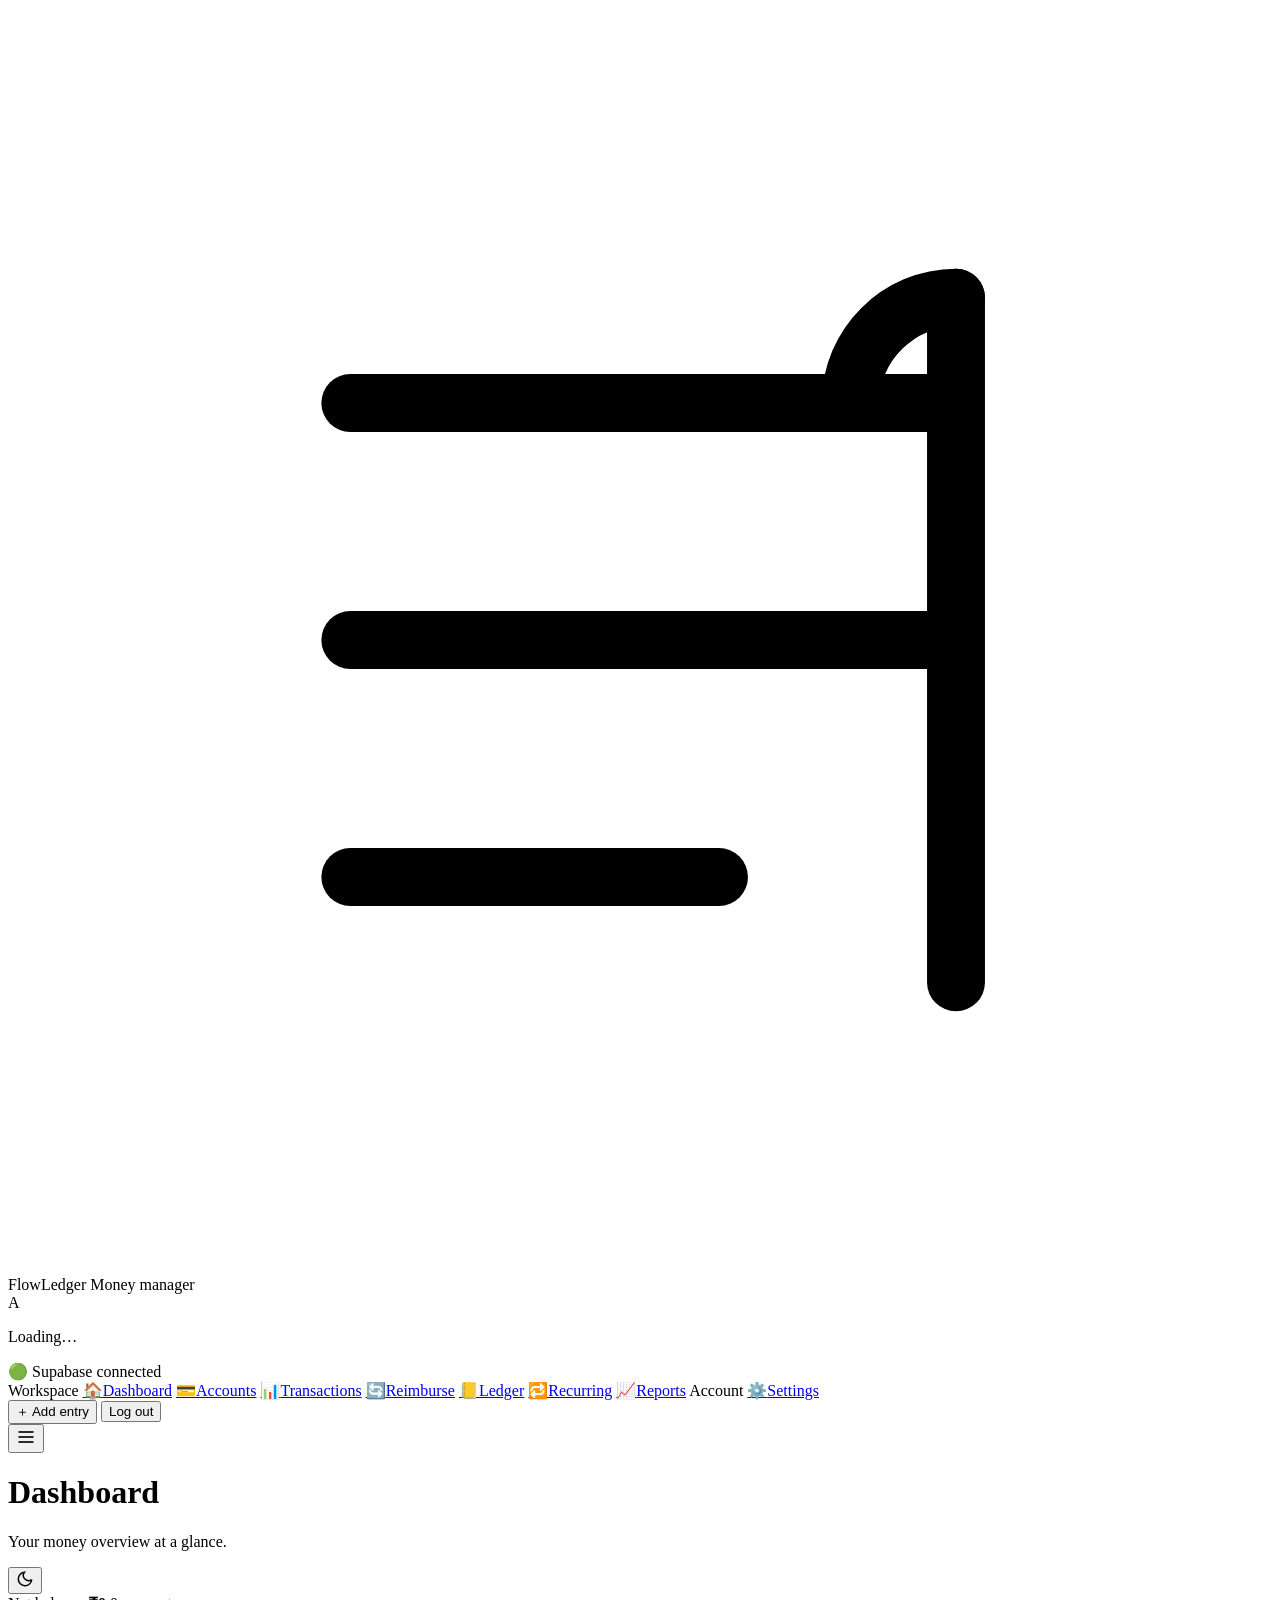
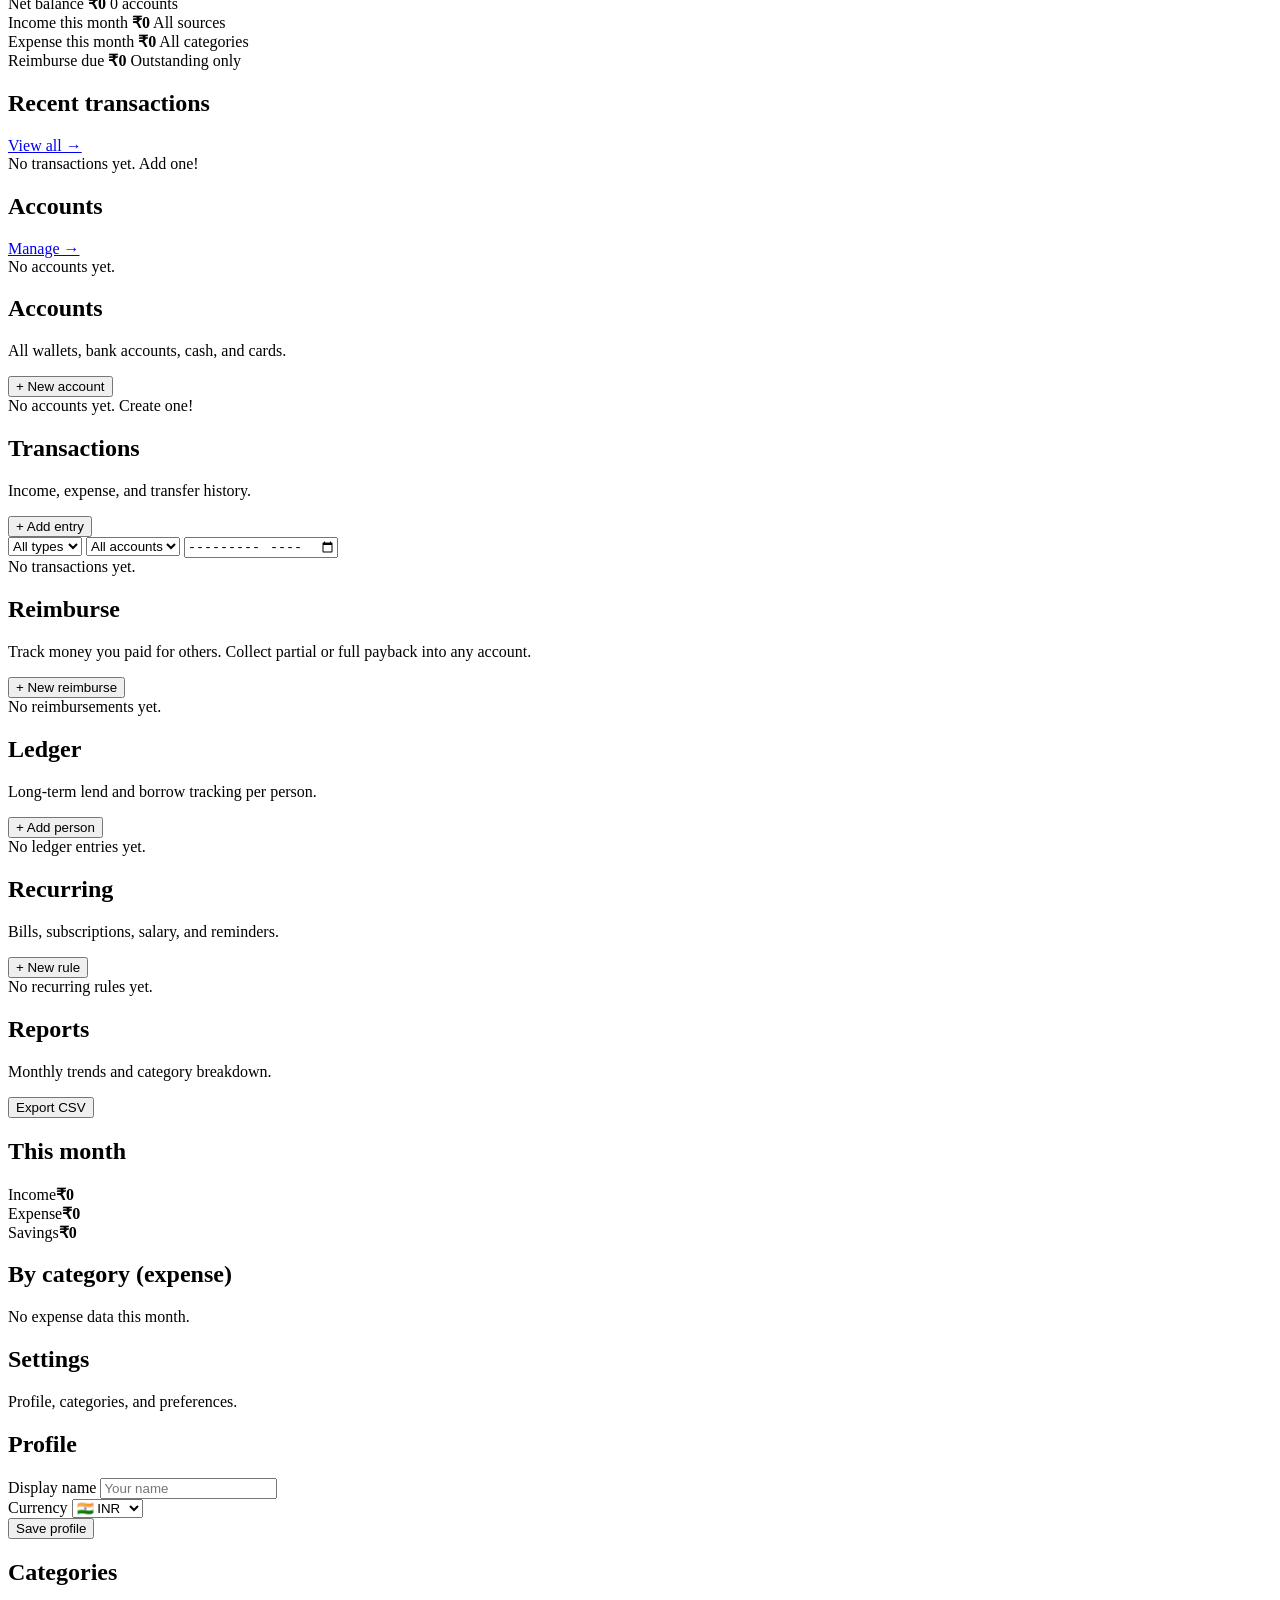
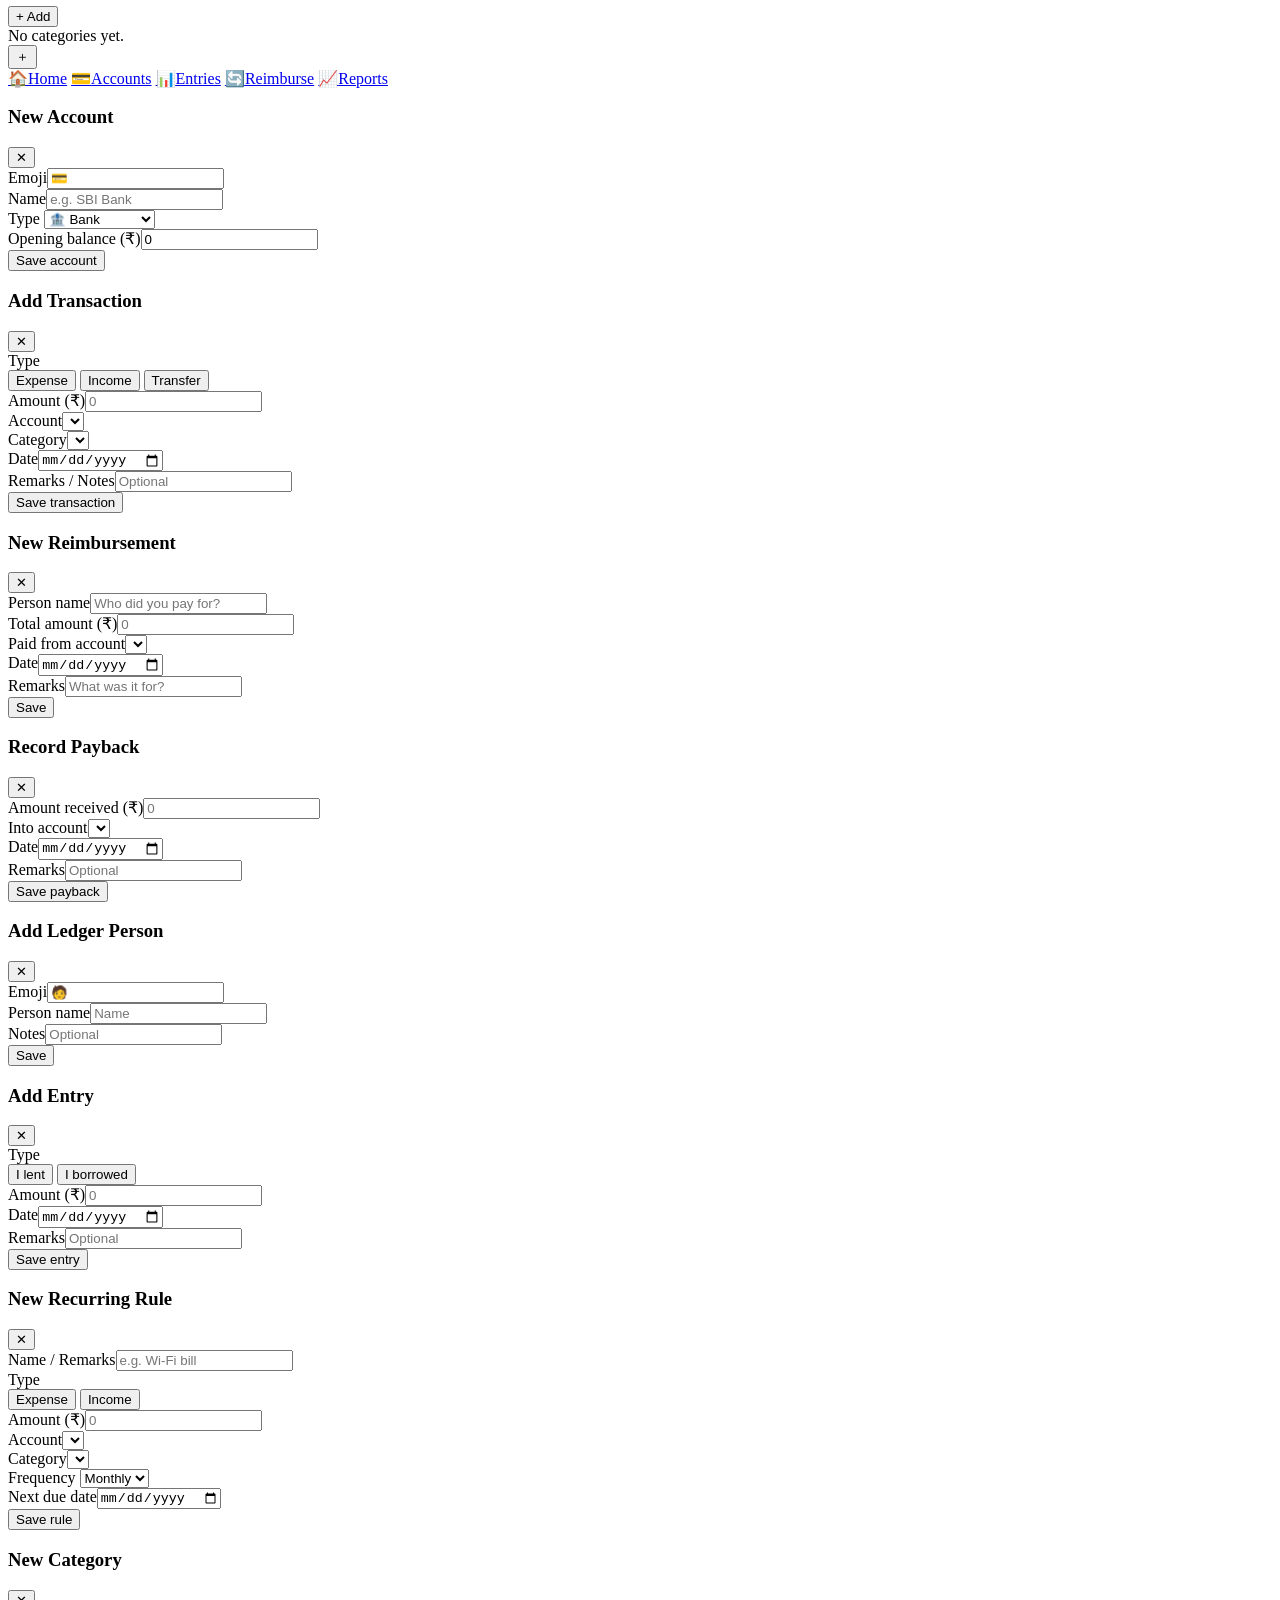
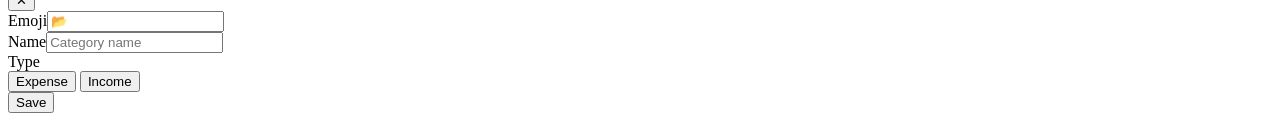
==== app.html @ f40181bf "Update app.html" ====
<!DOCTYPE html>
<html lang="en" data-theme="light">
<head>
  <meta charset="UTF-8" />
  <meta name="viewport" content="width=device-width, initial-scale=1.0, viewport-fit=cover" />
  <title>FlowLedger</title>
  <meta name="theme-color" content="#01696f" />
  <link rel="preconnect" href="https://api.fontshare.com" />
  <link href="https://api.fontshare.com/v2/css?f[]=satoshi@300,400,500,700&display=swap" rel="stylesheet" />
  <link rel="icon" href="./assets/logo.svg" type="image/svg+xml" />
  <link rel="stylesheet" href="./css/app.css" />
</head>
<body>

<!-- ── Sidebar overlay (mobile) ── -->
<div class="sidebar-overlay" id="sidebarOverlay"></div>

<div class="app-shell">

  <!-- ════════════════ SIDEBAR ════════════════ -->
  <aside class="sidebar" id="sidebar" aria-label="Primary navigation">

    <div class="brand">
      <div class="brand-mark" aria-hidden="true">
        <svg viewBox="0 0 48 48" fill="none" stroke="currentColor" stroke-width="2.2"
             stroke-linecap="round" stroke-linejoin="round">
          <path d="M13 15h22"/><path d="M13 24h22"/>
          <path d="M13 33h14"/><path d="M36 11v26"/>
          <path d="M32 15c0-2.2 1.8-4 4-4"/>
        </svg>
      </div>
      <div class="brand-copy">
        <span class="brand-title">FlowLedger</span>
        <span class="brand-sub">Money manager</span>
      </div>
    </div>

    <div class="profile-card">
      <div class="profile-row">
        <div class="avatar" id="userAvatar">A</div>
        <div class="profile-meta">
          <p class="profile-name" id="userName">Loading…</p>
          <p class="profile-email" id="userEmail"></p>
        </div>
      </div>
      <span class="status-badge">🟢 Supabase connected</span>
    </div>

    <nav class="nav" aria-label="App sections">
      <span class="nav-group-label">Workspace</span>
      <a class="nav-link" href="#dashboard"    data-route="dashboard">    <span class="nav-icon">🏠</span>Dashboard</a>
      <a class="nav-link" href="#accounts"     data-route="accounts">     <span class="nav-icon">💳</span>Accounts</a>
      <a class="nav-link" href="#transactions" data-route="transactions"> <span class="nav-icon">📊</span>Transactions</a>
      <a class="nav-link" href="#reimburse"    data-route="reimburse">    <span class="nav-icon">🔄</span>Reimburse</a>
      <a class="nav-link" href="#ledger"       data-route="ledger">       <span class="nav-icon">📒</span>Ledger</a>
      <a class="nav-link" href="#recurring"    data-route="recurring">    <span class="nav-icon">🔁</span>Recurring</a>
      <a class="nav-link" href="#reports"      data-route="reports">      <span class="nav-icon">📈</span>Reports</a>
      <span class="nav-group-label" style="margin-top:.5rem">Account</span>
      <a class="nav-link" href="#settings"     data-route="settings">     <span class="nav-icon">⚙️</span>Settings</a>
    </nav>

    <div class="sidebar-footer">
      <button class="btn-primary" type="button" id="quickAddBtn">＋ Add entry</button>
      <button class="btn-ghost"   type="button" id="logoutBtn">Log out</button>
    </div>

  </aside>

  <!-- ════════════════ MAIN ════════════════ -->
  <main class="main-shell">

    <!-- Topbar -->
    <header class="topbar">
      <div class="topbar-left">
        <button class="icon-btn menu-btn" type="button" id="menuBtn" aria-label="Open menu">
          <svg viewBox="0 0 24 24" fill="none" stroke="currentColor" stroke-width="2" width="20" height="20">
            <line x1="3" y1="6"  x2="21" y2="6"/>
            <line x1="3" y1="12" x2="21" y2="12"/>
            <line x1="3" y1="18" x2="21" y2="18"/>
          </svg>
        </button>
        <div>
          <h1 class="page-title" id="pageTitle">Dashboard</h1>
          <p class="page-sub" id="pageSub">Your money overview at a glance.</p>
        </div>
      </div>
      <div class="topbar-right">
        <button class="icon-btn" type="button" id="themeBtn" aria-label="Toggle theme">
          <svg id="themeIcon" viewBox="0 0 24 24" fill="none" stroke="currentColor"
               stroke-width="2" width="18" height="18" aria-hidden="true">
            <path d="M21 12.79A9 9 0 1 1 11.21 3 7 7 0 0 0 21 12.79"/>
          </svg>
        </button>
      </div>
    </header>

    <!-- ── VIEWS ── -->
    <div class="content">

      <!-- DASHBOARD -->
      <section class="view" id="view-dashboard" data-view="dashboard">
        <div class="kpi-grid">
          <article class="kpi-card">
            <span class="kpi-label">Net balance</span>
            <strong class="kpi-value" id="kpiBalance">₹0</strong>
            <span class="kpi-note" id="kpiAccounts">0 accounts</span>
          </article>
          <article class="kpi-card">
            <span class="kpi-label">Income this month</span>
            <strong class="kpi-value green" id="kpiIncome">₹0</strong>
            <span class="kpi-note">All sources</span>
          </article>
          <article class="kpi-card">
            <span class="kpi-label">Expense this month</span>
            <strong class="kpi-value red" id="kpiExpense">₹0</strong>
            <span class="kpi-note">All categories</span>
          </article>
          <article class="kpi-card">
            <span class="kpi-label">Reimburse due</span>
            <strong class="kpi-value orange" id="kpiReimburse">₹0</strong>
            <span class="kpi-note">Outstanding only</span>
          </article>
        </div>

        <div class="two-col">
          <article class="panel-card">
            <div class="card-head">
              <h2 class="card-title">Recent transactions</h2>
              <a href="#transactions" class="link-sm">View all →</a>
            </div>
            <div class="list" id="dashRecentList">
              <div class="empty-state">No transactions yet. Add one!</div>
            </div>
          </article>

          <article class="panel-card">
            <div class="card-head">
              <h2 class="card-title">Accounts</h2>
              <a href="#accounts" class="link-sm">Manage →</a>
            </div>
            <div class="list" id="dashAccountsList">
              <div class="empty-state">No accounts yet.</div>
            </div>
          </article>
        </div>
      </section>

      <!-- ACCOUNTS -->
      <section class="view" id="view-accounts" data-view="accounts">
        <div class="view-head">
          <div>
            <h2 class="view-title">Accounts</h2>
            <p class="view-sub">All wallets, bank accounts, cash, and cards.</p>
          </div>
          <button class="btn-primary" type="button" id="addAccountBtn">+ New account</button>
        </div>
        <div class="card-grid" id="accountsList">
          <div class="empty-state">No accounts yet. Create one!</div>
        </div>
      </section>

      <!-- TRANSACTIONS -->
      <section class="view" id="view-transactions" data-view="transactions">
        <div class="view-head">
          <div>
            <h2 class="view-title">Transactions</h2>
            <p class="view-sub">Income, expense, and transfer history.</p>
          </div>
          <button class="btn-primary" type="button" id="addTxnBtn">+ Add entry</button>
        </div>
        <div class="filter-row">
          <select class="filter-select" id="txnFilterType">
            <option value="">All types</option>
            <option value="income">Income</option>
            <option value="expense">Expense</option>
            <option value="transfer">Transfer</option>
          </select>
          <select class="filter-select" id="txnFilterAccount">
            <option value="">All accounts</option>
          </select>
          <input class="filter-input" type="month" id="txnFilterMonth" />
        </div>
        <article class="panel-card">
          <div class="list" id="txnList">
            <div class="empty-state">No transactions yet.</div>
          </div>
        </article>
      </section>

      <!-- REIMBURSE -->
      <section class="view" id="view-reimburse" data-view="reimburse">
        <div class="view-head">
          <div>
            <h2 class="view-title">Reimburse</h2>
            <p class="view-sub">Track money you paid for others. Collect partial or full payback into any account.</p>
          </div>
          <button class="btn-primary" type="button" id="addReimburseBtn">+ New reimburse</button>
        </div>
        <div class="list" id="reimburseList">
          <div class="empty-state">No reimbursements yet.</div>
        </div>
      </section>

      <!-- LEDGER -->
      <section class="view" id="view-ledger" data-view="ledger">
        <div class="view-head">
          <div>
            <h2 class="view-title">Ledger</h2>
            <p class="view-sub">Long-term lend and borrow tracking per person.</p>
          </div>
          <button class="btn-primary" type="button" id="addLedgerPersonBtn">+ Add person</button>
        </div>
        <div class="list" id="ledgerList">
          <div class="empty-state">No ledger entries yet.</div>
        </div>
      </section>

      <!-- RECURRING -->
      <section class="view" id="view-recurring" data-view="recurring">
        <div class="view-head">
          <div>
            <h2 class="view-title">Recurring</h2>
            <p class="view-sub">Bills, subscriptions, salary, and reminders.</p>
          </div>
          <button class="btn-primary" type="button" id="addRecurringBtn">+ New rule</button>
        </div>
        <div class="card-grid" id="recurringList">
          <div class="empty-state">No recurring rules yet.</div>
        </div>
      </section>

      <!-- REPORTS -->
      <section class="view" id="view-reports" data-view="reports">
        <div class="view-head">
          <div>
            <h2 class="view-title">Reports</h2>
            <p class="view-sub">Monthly trends and category breakdown.</p>
          </div>
          <button class="btn-ghost" type="button" id="exportCsvBtn">Export CSV</button>
        </div>
        <div class="two-col">
          <article class="panel-card">
            <h2 class="card-title">This month</h2>
            <div class="report-summary" id="reportSummary">
              <div class="report-row"><span>Income</span><strong class="green" id="repIncome">₹0</strong></div>
              <div class="report-row"><span>Expense</span><strong class="red" id="repExpense">₹0</strong></div>
              <div class="report-row"><span>Savings</span><strong id="repSavings">₹0</strong></div>
            </div>
          </article>
          <article class="panel-card">
            <h2 class="card-title">By category (expense)</h2>
            <div class="list" id="reportCatList">
              <div class="empty-state">No expense data this month.</div>
            </div>
          </article>
        </div>
      </section>

      <!-- SETTINGS -->
      <section class="view" id="view-settings" data-view="settings">
        <div class="view-head">
          <div>
            <h2 class="view-title">Settings</h2>
            <p class="view-sub">Profile, categories, and preferences.</p>
          </div>
        </div>
        <div class="two-col">
          <article class="panel-card">
            <h2 class="card-title">Profile</h2>
            <div class="fields">
              <div class="field">
                <label class="label" for="settingName">Display name</label>
                <input class="input" type="text" id="settingName" placeholder="Your name" />
              </div>
              <div class="field">
                <label class="label" for="settingCurrency">Currency</label>
                <select class="input" id="settingCurrency">
                  <option value="INR">🇮🇳 INR</option>
                  <option value="USD">🇺🇸 USD</option>
                  <option value="EUR">🇪🇺 EUR</option>
                  <option value="GBP">🇬🇧 GBP</option>
                </select>
              </div>
              <button class="btn-primary" type="button" id="saveProfileBtn">Save profile</button>
            </div>
          </article>

          <article class="panel-card">
            <div class="card-head">
              <h2 class="card-title">Categories</h2>
              <button class="btn-sm" type="button" id="addCategoryBtn">+ Add</button>
            </div>
            <div class="list" id="categoryList">
              <div class="empty-state">No categories yet.</div>
            </div>
          </article>
        </div>
      </section>

    </div><!-- /content -->
  </main>
</div>

<!-- ── FAB (mobile quick add) ── -->
<button class="fab" type="button" id="fabBtn" aria-label="Quick add">＋</button>

<!-- ── Mobile bottom nav ── -->
<nav class="mobile-nav" aria-label="Mobile navigation">
  <a class="mob-link" href="#dashboard"    data-route="dashboard">    <span>🏠</span><span>Home</span></a>
  <a class="mob-link" href="#accounts"     data-route="accounts">     <span>💳</span><span>Accounts</span></a>
  <a class="mob-link" href="#transactions" data-route="transactions"> <span>📊</span><span>Entries</span></a>
  <a class="mob-link" href="#reimburse"    data-route="reimburse">    <span>🔄</span><span>Reimburse</span></a>
  <a class="mob-link" href="#reports"      data-route="reports">      <span>📈</span><span>Reports</span></a>
</nav>

<!-- ════════════════ MODALS ════════════════ -->

<!-- Account modal -->
<div class="modal-backdrop hidden" id="accountModal">
  <div class="modal" role="dialog" aria-modal="true" aria-labelledby="accountModalTitle">
    <div class="modal-head">
      <h3 class="modal-title" id="accountModalTitle">New Account</h3>
      <button class="icon-btn" type="button" data-close="accountModal">✕</button>
    </div>
    <div class="fields">
      <input type="hidden" id="accountId" />
      <div class="field"><label class="label">Emoji</label><input class="input" type="text" id="accountEmoji" value="💳" maxlength="2" /></div>
      <div class="field"><label class="label">Name</label><input class="input" type="text" id="accountName" placeholder="e.g. SBI Bank" /></div>
      <div class="field">
        <label class="label">Type</label>
        <select class="input" id="accountType">
          <option value="bank">🏦 Bank</option><option value="cash">💵 Cash</option>
          <option value="upi">📱 UPI</option><option value="credit">💳 Credit Card</option>
          <option value="wallet">👜 Wallet</option><option value="savings">🏧 Savings</option>
        </select>
      </div>
      <div class="field"><label class="label">Opening balance (₹)</label><input class="input" type="number" id="accountBalance" value="0" min="0" /></div>
      <button class="btn-primary" type="button" id="saveAccountBtn">Save account</button>
    </div>
  </div>
</div>

<!-- Transaction modal -->
<div class="modal-backdrop hidden" id="txnModal">
  <div class="modal" role="dialog" aria-modal="true" aria-labelledby="txnModalTitle">
    <div class="modal-head">
      <h3 class="modal-title" id="txnModalTitle">Add Transaction</h3>
      <button class="icon-btn" type="button" data-close="txnModal">✕</button>
    </div>
    <div class="fields">
      <input type="hidden" id="txnId" />
      <div class="field">
        <label class="label">Type</label>
        <div class="type-tabs" id="txnTypeTabs">
          <button class="type-tab active" data-type="expense">Expense</button>
          <button class="type-tab" data-type="income">Income</button>
          <button class="type-tab" data-type="transfer">Transfer</button>
        </div>
      </div>
      <div class="field"><label class="label">Amount (₹)</label><input class="input" type="number" id="txnAmount" placeholder="0" min="0" /></div>
      <div class="field"><label class="label">Account</label><select class="input" id="txnAccount"></select></div>
      <div class="field" id="txnTransferToField" style="display:none"><label class="label">Transfer to account</label><select class="input" id="txnTransferTo"></select></div>
      <div class="field" id="txnCategoryField"><label class="label">Category</label><select class="input" id="txnCategory"></select></div>
      <div class="field"><label class="label">Date</label><input class="input" type="date" id="txnDate" /></div>
      <div class="field"><label class="label">Remarks / Notes</label><input class="input" type="text" id="txnRemarks" placeholder="Optional" /></div>
      <button class="btn-primary" type="button" id="saveTxnBtn">Save transaction</button>
    </div>
  </div>
</div>

<!-- Reimburse modal -->
<div class="modal-backdrop hidden" id="reimburseModal">
  <div class="modal" role="dialog" aria-modal="true" aria-labelledby="reimburseModalTitle">
    <div class="modal-head">
      <h3 class="modal-title" id="reimburseModalTitle">New Reimbursement</h3>
      <button class="icon-btn" type="button" data-close="reimburseModal">✕</button>
    </div>
    <div class="fields">
      <div class="field"><label class="label">Person name</label><input class="input" type="text" id="reimbPersonName" placeholder="Who did you pay for?" /></div>
      <div class="field"><label class="label">Total amount (₹)</label><input class="input" type="number" id="reimbAmount" placeholder="0" min="0" /></div>
      <div class="field"><label class="label">Paid from account</label><select class="input" id="reimbAccount"></select></div>
      <div class="field"><label class="label">Date</label><input class="input" type="date" id="reimbDate" /></div>
      <div class="field"><label class="label">Remarks</label><input class="input" type="text" id="reimbRemarks" placeholder="What was it for?" /></div>
      <button class="btn-primary" type="button" id="saveReimburseBtn">Save</button>
    </div>
  </div>
</div>

<!-- Reimburse payback modal -->
<div class="modal-backdrop hidden" id="paybackModal">
  <div class="modal" role="dialog" aria-modal="true" aria-labelledby="paybackModalTitle">
    <div class="modal-head">
      <h3 class="modal-title" id="paybackModalTitle">Record Payback</h3>
      <button class="icon-btn" type="button" data-close="paybackModal">✕</button>
    </div>
    <div class="fields">
      <input type="hidden" id="paybackReimburseId" />
      <div class="field"><label class="label">Amount received (₹)</label><input class="input" type="number" id="paybackAmount" placeholder="0" min="0" /></div>
      <div class="field"><label class="label">Into account</label><select class="input" id="paybackAccount"></select></div>
      <div class="field"><label class="label">Date</label><input class="input" type="date" id="paybackDate" /></div>
      <div class="field"><label class="label">Remarks</label><input class="input" type="text" id="paybackRemarks" placeholder="Optional" /></div>
      <button class="btn-primary" type="button" id="savePaybackBtn">Save payback</button>
    </div>
  </div>
</div>

<!-- Ledger modal -->
<div class="modal-backdrop hidden" id="ledgerModal">
  <div class="modal" role="dialog" aria-modal="true" aria-labelledby="ledgerModalTitle">
    <div class="modal-head">
      <h3 class="modal-title" id="ledgerModalTitle">Add Ledger Person</h3>
      <button class="icon-btn" type="button" data-close="ledgerModal">✕</button>
    </div>
    <div class="fields">
      <div class="field"><label class="label">Emoji</label><input class="input" type="text" id="ledgerEmoji" value="🧑" maxlength="2" /></div>
      <div class="field"><label class="label">Person name</label><input class="input" type="text" id="ledgerPersonName" placeholder="Name" /></div>
      <div class="field"><label class="label">Notes</label><input class="input" type="text" id="ledgerNotes" placeholder="Optional" /></div>
      <button class="btn-primary" type="button" id="saveLedgerPersonBtn">Save</button>
    </div>
  </div>
</div>

<!-- Ledger entry modal -->
<div class="modal-backdrop hidden" id="ledgerEntryModal">
  <div class="modal" role="dialog" aria-modal="true" aria-labelledby="ledgerEntryTitle">
    <div class="modal-head">
      <h3 class="modal-title" id="ledgerEntryTitle">Add Entry</h3>
      <button class="icon-btn" type="button" data-close="ledgerEntryModal">✕</button>
    </div>
    <div class="fields">
      <input type="hidden" id="ledgerEntryPersonId" />
      <div class="field">
        <label class="label">Type</label>
        <div class="type-tabs">
          <button class="type-tab active" data-ledger-type="lent">I lent</button>
          <button class="type-tab" data-ledger-type="borrowed">I borrowed</button>
        </div>
      </div>
      <div class="field"><label class="label">Amount (₹)</label><input class="input" type="number" id="ledgerEntryAmount" placeholder="0" min="0" /></div>
      <div class="field"><label class="label">Date</label><input class="input" type="date" id="ledgerEntryDate" /></div>
      <div class="field"><label class="label">Remarks</label><input class="input" type="text" id="ledgerEntryRemarks" placeholder="Optional" /></div>
      <button class="btn-primary" type="button" id="saveLedgerEntryBtn">Save entry</button>
    </div>
  </div>
</div>

<!-- Recurring modal -->
<div class="modal-backdrop hidden" id="recurringModal">
  <div class="modal" role="dialog" aria-modal="true" aria-labelledby="recurringModalTitle">
    <div class="modal-head">
      <h3 class="modal-title" id="recurringModalTitle">New Recurring Rule</h3>
      <button class="icon-btn" type="button" data-close="recurringModal">✕</button>
    </div>
    <div class="fields">
      <div class="field"><label class="label">Name / Remarks</label><input class="input" type="text" id="recurringRemarks" placeholder="e.g. Wi-Fi bill" /></div>
      <div class="field">
        <label class="label">Type</label>
        <div class="type-tabs" id="recurringTypeTabs">
          <button class="type-tab active" data-rtype="expense">Expense</button>
          <button class="type-tab" data-rtype="income">Income</button>
        </div>
      </div>
      <div class="field"><label class="label">Amount (₹)</label><input class="input" type="number" id="recurringAmount" placeholder="0" min="0" /></div>
      <div class="field"><label class="label">Account</label><select class="input" id="recurringAccount"></select></div>
      <div class="field"><label class="label">Category</label><select class="input" id="recurringCategory"></select></div>
      <div class="field">
        <label class="label">Frequency</label>
        <select class="input" id="recurringFrequency">
          <option value="daily">Daily</option><option value="weekly">Weekly</option>
          <option value="monthly" selected>Monthly</option><option value="yearly">Yearly</option>
        </select>
      </div>
      <div class="field"><label class="label">Next due date</label><input class="input" type="date" id="recurringNextDue" /></div>
      <button class="btn-primary" type="button" id="saveRecurringBtn">Save rule</button>
    </div>
  </div>
</div>

<!-- Category modal -->
<div class="modal-backdrop hidden" id="categoryModal">
  <div class="modal" role="dialog" aria-modal="true" aria-labelledby="categoryModalTitle">
    <div class="modal-head">
      <h3 class="modal-title" id="categoryModalTitle">New Category</h3>
      <button class="icon-btn" type="button" data-close="categoryModal">✕</button>
    </div>
    <div class="fields">
      <div class="field"><label class="label">Emoji</label><input class="input" type="text" id="catEmoji" value="📂" maxlength="2" /></div>
      <div class="field"><label class="label">Name</label><input class="input" type="text" id="catName" placeholder="Category name" /></div>
      <div class="field">
        <label class="label">Type</label>
        <div class="type-tabs" id="catTypeTabs">
          <button class="type-tab active" data-ctype="expense">Expense</button>
          <button class="type-tab" data-ctype="income">Income</button>
        </div>
      </div>
      <button class="btn-primary" type="button" id="saveCategoryBtn">Save</button>
    </div>
  </div>
</div>

<!-- Toast -->
<div class="toast hidden" id="toast" role="status" aria-live="polite"></div>

<!-- JS -->
<script type="module" src="./js/supabase.js"></script>
<script type="module" src="./js/app.js"></script>

</body>
</html>
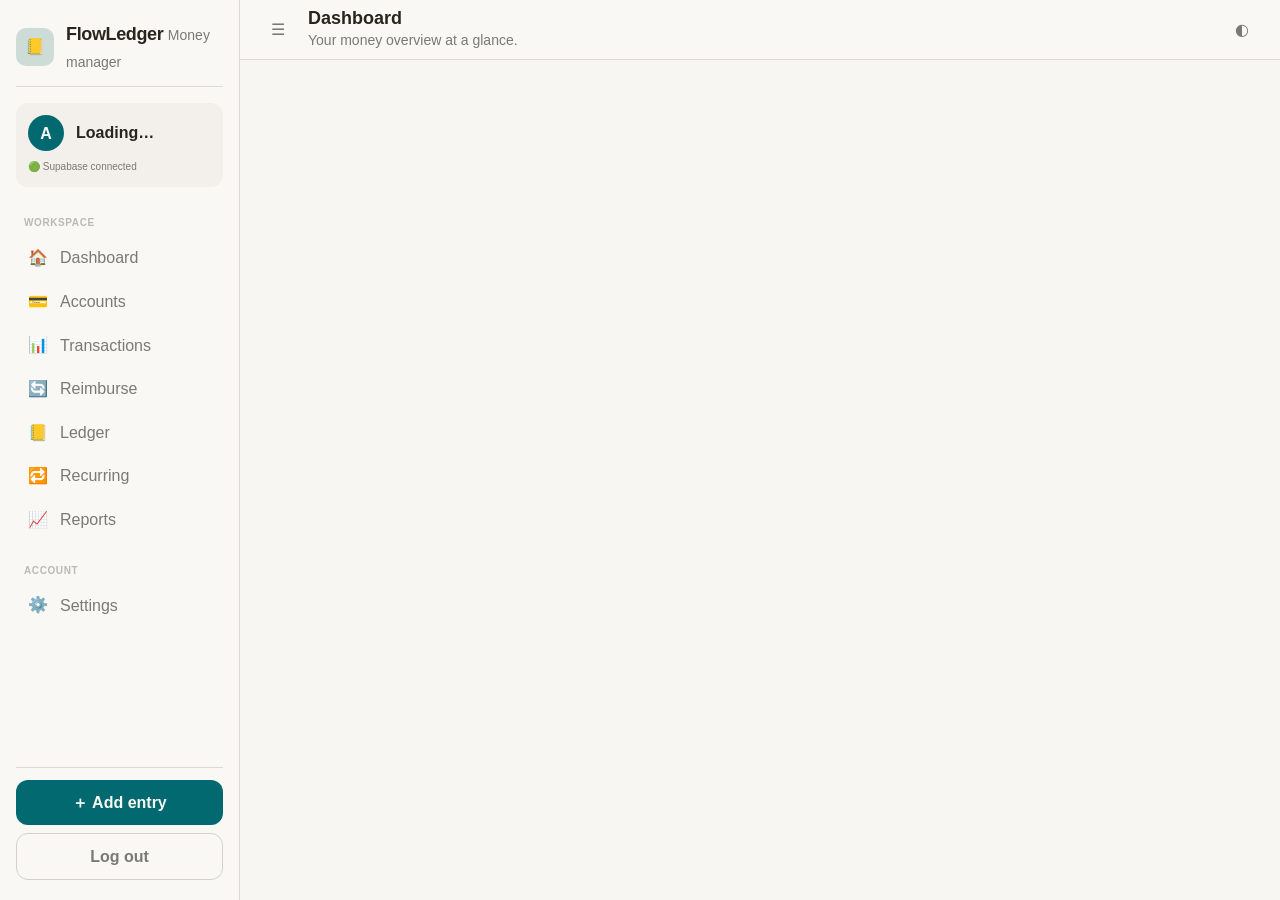
==== commit b40d62c5: "Update app.html" ====
--- a/app.html
+++ b/app.html
@@ -7,34 +7,19 @@
   <meta name="theme-color" content="#01696f" />
   <link rel="preconnect" href="https://api.fontshare.com" />
   <link href="https://api.fontshare.com/v2/css?f[]=satoshi@300,400,500,700&display=swap" rel="stylesheet" />
-  <link rel="icon" href="./assets/logo.svg" type="image/svg+xml" />
   <link rel="stylesheet" href="./css/app.css" />
 </head>
 <body>
-
-<!-- ── Sidebar overlay (mobile) ── -->
 <div class="sidebar-overlay" id="sidebarOverlay"></div>
-
 <div class="app-shell">
-
-  <!-- ════════════════ SIDEBAR ════════════════ -->
   <aside class="sidebar" id="sidebar" aria-label="Primary navigation">
-
     <div class="brand">
-      <div class="brand-mark" aria-hidden="true">
-        <svg viewBox="0 0 48 48" fill="none" stroke="currentColor" stroke-width="2.2"
-             stroke-linecap="round" stroke-linejoin="round">
-          <path d="M13 15h22"/><path d="M13 24h22"/>
-          <path d="M13 33h14"/><path d="M36 11v26"/>
-          <path d="M32 15c0-2.2 1.8-4 4-4"/>
-        </svg>
-      </div>
+      <div class="brand-mark" aria-hidden="true">📒</div>
       <div class="brand-copy">
         <span class="brand-title">FlowLedger</span>
         <span class="brand-sub">Money manager</span>
       </div>
     </div>
-
     <div class="profile-card">
       <div class="profile-row">
         <div class="avatar" id="userAvatar">A</div>
@@ -45,465 +30,138 @@
       </div>
       <span class="status-badge">🟢 Supabase connected</span>
     </div>
-
     <nav class="nav" aria-label="App sections">
       <span class="nav-group-label">Workspace</span>
-      <a class="nav-link" href="#dashboard"    data-route="dashboard">    <span class="nav-icon">🏠</span>Dashboard</a>
-      <a class="nav-link" href="#accounts"     data-route="accounts">     <span class="nav-icon">💳</span>Accounts</a>
-      <a class="nav-link" href="#transactions" data-route="transactions"> <span class="nav-icon">📊</span>Transactions</a>
-      <a class="nav-link" href="#reimburse"    data-route="reimburse">    <span class="nav-icon">🔄</span>Reimburse</a>
-      <a class="nav-link" href="#ledger"       data-route="ledger">       <span class="nav-icon">📒</span>Ledger</a>
-      <a class="nav-link" href="#recurring"    data-route="recurring">    <span class="nav-icon">🔁</span>Recurring</a>
-      <a class="nav-link" href="#reports"      data-route="reports">      <span class="nav-icon">📈</span>Reports</a>
+      <a class="nav-link" href="#dashboard" data-route="dashboard"><span class="nav-icon">🏠</span>Dashboard</a>
+      <a class="nav-link" href="#accounts" data-route="accounts"><span class="nav-icon">💳</span>Accounts</a>
+      <a class="nav-link" href="#transactions" data-route="transactions"><span class="nav-icon">📊</span>Transactions</a>
+      <a class="nav-link" href="#reimburse" data-route="reimburse"><span class="nav-icon">🔄</span>Reimburse</a>
+      <a class="nav-link" href="#ledger" data-route="ledger"><span class="nav-icon">📒</span>Ledger</a>
+      <a class="nav-link" href="#recurring" data-route="recurring"><span class="nav-icon">🔁</span>Recurring</a>
+      <a class="nav-link" href="#reports" data-route="reports"><span class="nav-icon">📈</span>Reports</a>
       <span class="nav-group-label" style="margin-top:.5rem">Account</span>
-      <a class="nav-link" href="#settings"     data-route="settings">     <span class="nav-icon">⚙️</span>Settings</a>
+      <a class="nav-link" href="#settings" data-route="settings"><span class="nav-icon">⚙️</span>Settings</a>
     </nav>
-
     <div class="sidebar-footer">
       <button class="btn-primary" type="button" id="quickAddBtn">＋ Add entry</button>
-      <button class="btn-ghost"   type="button" id="logoutBtn">Log out</button>
+      <button class="btn-ghost" type="button" id="logoutBtn">Log out</button>
     </div>
-
   </aside>
 
-  <!-- ════════════════ MAIN ════════════════ -->
   <main class="main-shell">
-
-    <!-- Topbar -->
     <header class="topbar">
       <div class="topbar-left">
-        <button class="icon-btn menu-btn" type="button" id="menuBtn" aria-label="Open menu">
-          <svg viewBox="0 0 24 24" fill="none" stroke="currentColor" stroke-width="2" width="20" height="20">
-            <line x1="3" y1="6"  x2="21" y2="6"/>
-            <line x1="3" y1="12" x2="21" y2="12"/>
-            <line x1="3" y1="18" x2="21" y2="18"/>
-          </svg>
-        </button>
+        <button class="icon-btn menu-btn" type="button" id="menuBtn" aria-label="Open menu">☰</button>
         <div>
           <h1 class="page-title" id="pageTitle">Dashboard</h1>
           <p class="page-sub" id="pageSub">Your money overview at a glance.</p>
         </div>
       </div>
       <div class="topbar-right">
-        <button class="icon-btn" type="button" id="themeBtn" aria-label="Toggle theme">
-          <svg id="themeIcon" viewBox="0 0 24 24" fill="none" stroke="currentColor"
-               stroke-width="2" width="18" height="18" aria-hidden="true">
-            <path d="M21 12.79A9 9 0 1 1 11.21 3 7 7 0 0 0 21 12.79"/>
-          </svg>
-        </button>
+        <button class="icon-btn" type="button" id="themeBtn" aria-label="Toggle theme">◐</button>
       </div>
     </header>
 
-    <!-- ── VIEWS ── -->
     <div class="content">
-
-      <!-- DASHBOARD -->
-      <section class="view" id="view-dashboard" data-view="dashboard">
+      <section class="view" data-view="dashboard">
         <div class="kpi-grid">
-          <article class="kpi-card">
-            <span class="kpi-label">Net balance</span>
-            <strong class="kpi-value" id="kpiBalance">₹0</strong>
-            <span class="kpi-note" id="kpiAccounts">0 accounts</span>
-          </article>
-          <article class="kpi-card">
-            <span class="kpi-label">Income this month</span>
-            <strong class="kpi-value green" id="kpiIncome">₹0</strong>
-            <span class="kpi-note">All sources</span>
-          </article>
-          <article class="kpi-card">
-            <span class="kpi-label">Expense this month</span>
-            <strong class="kpi-value red" id="kpiExpense">₹0</strong>
-            <span class="kpi-note">All categories</span>
-          </article>
-          <article class="kpi-card">
-            <span class="kpi-label">Reimburse due</span>
-            <strong class="kpi-value orange" id="kpiReimburse">₹0</strong>
-            <span class="kpi-note">Outstanding only</span>
-          </article>
+          <article class="kpi-card"><span class="kpi-label">Net balance</span><strong class="kpi-value" id="kpiBalance">₹0</strong><span class="kpi-note" id="kpiAccounts">0 accounts</span></article>
+          <article class="kpi-card"><span class="kpi-label">Income this month</span><strong class="kpi-value green" id="kpiIncome">₹0</strong><span class="kpi-note">All sources</span></article>
+          <article class="kpi-card"><span class="kpi-label">Expense this month</span><strong class="kpi-value red" id="kpiExpense">₹0</strong><span class="kpi-note">All categories</span></article>
+          <article class="kpi-card"><span class="kpi-label">Reimburse due</span><strong class="kpi-value orange" id="kpiReimburse">₹0</strong><span class="kpi-note">Outstanding only</span></article>
         </div>
-
         <div class="two-col">
-          <article class="panel-card">
-            <div class="card-head">
-              <h2 class="card-title">Recent transactions</h2>
-              <a href="#transactions" class="link-sm">View all →</a>
-            </div>
-            <div class="list" id="dashRecentList">
-              <div class="empty-state">No transactions yet. Add one!</div>
-            </div>
-          </article>
-
-          <article class="panel-card">
-            <div class="card-head">
-              <h2 class="card-title">Accounts</h2>
-              <a href="#accounts" class="link-sm">Manage →</a>
-            </div>
-            <div class="list" id="dashAccountsList">
-              <div class="empty-state">No accounts yet.</div>
-            </div>
-          </article>
+          <article class="panel-card"><div class="card-head"><h2 class="card-title">Recent transactions</h2></div><div class="list" id="dashRecentList"><div class="empty-state">No transactions yet.</div></div></article>
+          <article class="panel-card"><div class="card-head"><h2 class="card-title">Accounts</h2></div><div class="list" id="dashAccountsList"><div class="empty-state">No accounts yet.</div></div></article>
         </div>
       </section>
 
-      <!-- ACCOUNTS -->
-      <section class="view" id="view-accounts" data-view="accounts">
-        <div class="view-head">
-          <div>
-            <h2 class="view-title">Accounts</h2>
-            <p class="view-sub">All wallets, bank accounts, cash, and cards.</p>
-          </div>
-          <button class="btn-primary" type="button" id="addAccountBtn">+ New account</button>
-        </div>
-        <div class="card-grid" id="accountsList">
-          <div class="empty-state">No accounts yet. Create one!</div>
-        </div>
+      <section class="view" data-view="accounts">
+        <div class="view-head"><div><h2 class="view-title">Accounts</h2><p class="view-sub">All wallets, bank accounts, cash, and cards.</p></div><button class="btn-primary" type="button" id="addAccountBtn">+ New account</button></div>
+        <div class="card-grid" id="accountsList"><div class="empty-state">No accounts yet.</div></div>
       </section>
 
-      <!-- TRANSACTIONS -->
-      <section class="view" id="view-transactions" data-view="transactions">
-        <div class="view-head">
-          <div>
-            <h2 class="view-title">Transactions</h2>
-            <p class="view-sub">Income, expense, and transfer history.</p>
-          </div>
-          <button class="btn-primary" type="button" id="addTxnBtn">+ Add entry</button>
-        </div>
+      <section class="view" data-view="transactions">
+        <div class="view-head"><div><h2 class="view-title">Transactions</h2><p class="view-sub">Income, expense, and transfer history.</p></div><div class="row-actions"><button class="btn-ghost" type="button" id="openTxnImportBtn">Import CSV</button><button class="btn-primary" type="button" id="addTxnBtn">+ Add entry</button></div></div>
         <div class="filter-row">
-          <select class="filter-select" id="txnFilterType">
-            <option value="">All types</option>
-            <option value="income">Income</option>
-            <option value="expense">Expense</option>
-            <option value="transfer">Transfer</option>
-          </select>
-          <select class="filter-select" id="txnFilterAccount">
-            <option value="">All accounts</option>
-          </select>
+          <select class="filter-select" id="txnFilterType"><option value="">All types</option><option value="income">Income</option><option value="expense">Expense</option><option value="transfer">Transfer</option></select>
+          <select class="filter-select" id="txnFilterAccount"><option value="">All accounts</option></select>
           <input class="filter-input" type="month" id="txnFilterMonth" />
         </div>
-        <article class="panel-card">
-          <div class="list" id="txnList">
-            <div class="empty-state">No transactions yet.</div>
-          </div>
-        </article>
+        <article class="panel-card"><div class="list" id="txnList"><div class="empty-state">No transactions yet.</div></div></article>
       </section>
 
-      <!-- REIMBURSE -->
-      <section class="view" id="view-reimburse" data-view="reimburse">
-        <div class="view-head">
-          <div>
-            <h2 class="view-title">Reimburse</h2>
-            <p class="view-sub">Track money you paid for others. Collect partial or full payback into any account.</p>
-          </div>
-          <button class="btn-primary" type="button" id="addReimburseBtn">+ New reimburse</button>
-        </div>
-        <div class="list" id="reimburseList">
-          <div class="empty-state">No reimbursements yet.</div>
-        </div>
+      <section class="view" data-view="reimburse">
+        <div class="view-head"><div><h2 class="view-title">Reimburse</h2><p class="view-sub">Track money you paid for others.</p></div><div class="row-actions"><button class="btn-ghost" type="button" id="openReimburseImportBtn">Import CSV</button><button class="btn-primary" type="button" id="addReimburseBtn">+ New reimburse</button></div></div>
+        <div class="list" id="reimburseList"><div class="empty-state">No reimbursements yet.</div></div>
       </section>
 
-      <!-- LEDGER -->
-      <section class="view" id="view-ledger" data-view="ledger">
-        <div class="view-head">
-          <div>
-            <h2 class="view-title">Ledger</h2>
-            <p class="view-sub">Long-term lend and borrow tracking per person.</p>
-          </div>
-          <button class="btn-primary" type="button" id="addLedgerPersonBtn">+ Add person</button>
-        </div>
-        <div class="list" id="ledgerList">
-          <div class="empty-state">No ledger entries yet.</div>
-        </div>
-      </section>
-
-      <!-- RECURRING -->
-      <section class="view" id="view-recurring" data-view="recurring">
-        <div class="view-head">
-          <div>
-            <h2 class="view-title">Recurring</h2>
-            <p class="view-sub">Bills, subscriptions, salary, and reminders.</p>
-          </div>
-          <button class="btn-primary" type="button" id="addRecurringBtn">+ New rule</button>
-        </div>
-        <div class="card-grid" id="recurringList">
-          <div class="empty-state">No recurring rules yet.</div>
-        </div>
-      </section>
-
-      <!-- REPORTS -->
-      <section class="view" id="view-reports" data-view="reports">
-        <div class="view-head">
-          <div>
-            <h2 class="view-title">Reports</h2>
-            <p class="view-sub">Monthly trends and category breakdown.</p>
-          </div>
-          <button class="btn-ghost" type="button" id="exportCsvBtn">Export CSV</button>
-        </div>
-        <div class="two-col">
-          <article class="panel-card">
-            <h2 class="card-title">This month</h2>
-            <div class="report-summary" id="reportSummary">
-              <div class="report-row"><span>Income</span><strong class="green" id="repIncome">₹0</strong></div>
-              <div class="report-row"><span>Expense</span><strong class="red" id="repExpense">₹0</strong></div>
-              <div class="report-row"><span>Savings</span><strong id="repSavings">₹0</strong></div>
-            </div>
-          </article>
-          <article class="panel-card">
-            <h2 class="card-title">By category (expense)</h2>
-            <div class="list" id="reportCatList">
-              <div class="empty-state">No expense data this month.</div>
-            </div>
-          </article>
-        </div>
-      </section>
-
-      <!-- SETTINGS -->
-      <section class="view" id="view-settings" data-view="settings">
-        <div class="view-head">
-          <div>
-            <h2 class="view-title">Settings</h2>
-            <p class="view-sub">Profile, categories, and preferences.</p>
-          </div>
-        </div>
-        <div class="two-col">
-          <article class="panel-card">
-            <h2 class="card-title">Profile</h2>
-            <div class="fields">
-              <div class="field">
-                <label class="label" for="settingName">Display name</label>
-                <input class="input" type="text" id="settingName" placeholder="Your name" />
-              </div>
-              <div class="field">
-                <label class="label" for="settingCurrency">Currency</label>
-                <select class="input" id="settingCurrency">
-                  <option value="INR">🇮🇳 INR</option>
-                  <option value="USD">🇺🇸 USD</option>
-                  <option value="EUR">🇪🇺 EUR</option>
-                  <option value="GBP">🇬🇧 GBP</option>
-                </select>
-              </div>
-              <button class="btn-primary" type="button" id="saveProfileBtn">Save profile</button>
-            </div>
-          </article>
-
-          <article class="panel-card">
-            <div class="card-head">
-              <h2 class="card-title">Categories</h2>
-              <button class="btn-sm" type="button" id="addCategoryBtn">+ Add</button>
-            </div>
-            <div class="list" id="categoryList">
-              <div class="empty-state">No categories yet.</div>
-            </div>
-          </article>
-        </div>
-      </section>
-
-    </div><!-- /content -->
+      <section class="view" data-view="ledger"><div class="view-head"><div><h2 class="view-title">Ledger</h2><p class="view-sub">Long-term lend and borrow tracking per person.</p></div><button class="btn-primary" type="button" id="addLedgerPersonBtn">+ Add person</button></div><div class="list" id="ledgerList"><div class="empty-state">No ledger entries yet.</div></div></section>
+      <section class="view" data-view="recurring"><div class="view-head"><div><h2 class="view-title">Recurring</h2><p class="view-sub">Bills, subscriptions, salary, and reminders.</p></div><button class="btn-primary" type="button" id="addRecurringBtn">+ New rule</button></div><div class="card-grid" id="recurringList"><div class="empty-state">No recurring rules yet.</div></div></section>
+      <section class="view" data-view="reports"><div class="view-head"><div><h2 class="view-title">Reports</h2><p class="view-sub">Monthly trends and category breakdown.</p></div><button class="btn-ghost" type="button" id="exportCsvBtn">Export CSV</button></div><div class="two-col"><article class="panel-card"><h2 class="card-title">This month</h2><div class="report-summary" id="reportSummary"><div class="report-row"><span>Income</span><strong class="green" id="repIncome">₹0</strong></div><div class="report-row"><span>Expense</span><strong class="red" id="repExpense">₹0</strong></div><div class="report-row"><span>Savings</span><strong id="repSavings">₹0</strong></div></div></article><article class="panel-card"><h2 class="card-title">By category (expense)</h2><div class="list" id="reportCatList"><div class="empty-state">No expense data this month.</div></div></article></div></section>
+      <section class="view" data-view="settings"><div class="view-head"><div><h2 class="view-title">Settings</h2><p class="view-sub">Profile, categories, and preferences.</p></div></div><div class="two-col"><article class="panel-card"><h2 class="card-title">Profile</h2><div class="fields"><div class="field"><label class="label" for="settingName">Display name</label><input class="input" type="text" id="settingName" /></div><div class="field"><label class="label" for="settingCurrency">Currency</label><select class="input" id="settingCurrency"><option value="INR">INR</option><option value="USD">USD</option><option value="EUR">EUR</option><option value="GBP">GBP</option></select></div><button class="btn-primary" type="button" id="saveProfileBtn">Save profile</button></div></article><article class="panel-card"><div class="card-head"><h2 class="card-title">Categories</h2><button class="btn-sm" type="button" id="addCategoryBtn">+ Add</button></div><div class="list" id="categoryList"><div class="empty-state">No categories yet.</div></div></article></div></section>
+    </div>
   </main>
 </div>
 
-<!-- ── FAB (mobile quick add) ── -->
 <button class="fab" type="button" id="fabBtn" aria-label="Quick add">＋</button>
-
-<!-- ── Mobile bottom nav ── -->
 <nav class="mobile-nav" aria-label="Mobile navigation">
-  <a class="mob-link" href="#dashboard"    data-route="dashboard">    <span>🏠</span><span>Home</span></a>
-  <a class="mob-link" href="#accounts"     data-route="accounts">     <span>💳</span><span>Accounts</span></a>
-  <a class="mob-link" href="#transactions" data-route="transactions"> <span>📊</span><span>Entries</span></a>
-  <a class="mob-link" href="#reimburse"    data-route="reimburse">    <span>🔄</span><span>Reimburse</span></a>
-  <a class="mob-link" href="#reports"      data-route="reports">      <span>📈</span><span>Reports</span></a>
+  <a class="mob-link" href="#dashboard" data-route="dashboard"><span>🏠</span><span>Home</span></a>
+  <a class="mob-link" href="#accounts" data-route="accounts"><span>💳</span><span>Accounts</span></a>
+  <a class="mob-link" href="#transactions" data-route="transactions"><span>📊</span><span>Entries</span></a>
+  <a class="mob-link" href="#reimburse" data-route="reimburse"><span>🔄</span><span>Reimburse</span></a>
+  <a class="mob-link" href="#reports" data-route="reports"><span>📈</span><span>Reports</span></a>
 </nav>
 
-<!-- ════════════════ MODALS ════════════════ -->
+<div class="modal-backdrop hidden" id="accountModal"><div class="modal"><div class="modal-head"><h3 class="modal-title" id="accountModalTitle">New Account</h3><button class="icon-btn" type="button" data-close="accountModal">✕</button></div><div class="fields"><input type="hidden" id="accountId" /><div class="field"><label class="label">Emoji</label><input class="input" type="text" id="accountEmoji" value="💳" maxlength="2" /></div><div class="field"><label class="label">Name</label><input class="input" type="text" id="accountName" /></div><div class="field"><label class="label">Type</label><select class="input" id="accountType"><option value="bank">Bank</option><option value="cash">Cash</option><option value="upi">UPI</option><option value="credit">Credit</option><option value="wallet">Wallet</option><option value="savings">Savings</option></select></div><div class="field"><label class="label">Opening balance</label><input class="input" type="number" id="accountBalance" value="0" /></div><button class="btn-primary" type="button" id="saveAccountBtn">Save account</button></div></div></div>
 
-<!-- Account modal -->
-<div class="modal-backdrop hidden" id="accountModal">
-  <div class="modal" role="dialog" aria-modal="true" aria-labelledby="accountModalTitle">
-    <div class="modal-head">
-      <h3 class="modal-title" id="accountModalTitle">New Account</h3>
-      <button class="icon-btn" type="button" data-close="accountModal">✕</button>
+<div class="modal-backdrop hidden" id="txnModal"><div class="modal"><div class="modal-head"><h3 class="modal-title" id="txnModalTitle">Add Transaction</h3><button class="icon-btn" type="button" data-close="txnModal">✕</button></div><div class="fields"><input type="hidden" id="txnId" /><div class="field"><label class="label">Type</label><div class="type-tabs" id="txnTypeTabs"><button class="type-tab active" data-type="expense" type="button">Expense</button><button class="type-tab" data-type="income" type="button">Income</button><button class="type-tab" data-type="transfer" type="button">Transfer</button></div></div><div class="field"><label class="label">Amount</label><input class="input" type="number" id="txnAmount" /></div><div class="field"><label class="label">Account</label><select class="input" id="txnAccount"></select></div><div class="field" id="txnTransferToField" style="display:none"><label class="label">Transfer to</label><select class="input" id="txnTransferTo"></select></div><div class="field" id="txnCategoryField"><label class="label">Category</label><select class="input" id="txnCategory"></select></div><div class="field"><label class="label">Date</label><input class="input" type="date" id="txnDate" /></div><div class="field"><label class="label">Remarks</label><input class="input" type="text" id="txnRemarks" /></div><button class="btn-primary" type="button" id="saveTxnBtn">Save transaction</button></div></div></div>
+
+<div class="modal-backdrop hidden" id="reimburseModal"><div class="modal"><div class="modal-head"><h3 class="modal-title">New Reimbursement</h3><button class="icon-btn" type="button" data-close="reimburseModal">✕</button></div><div class="fields"><div class="field"><label class="label">Person name</label><input class="input" type="text" id="reimbPersonName" /></div><div class="field"><label class="label">Total amount</label><input class="input" type="number" id="reimbAmount" /></div><div class="field"><label class="label">Paid from account</label><select class="input" id="reimbAccount"></select></div><div class="field"><label class="label">Date</label><input class="input" type="date" id="reimbDate" /></div><div class="field"><label class="label">Remarks</label><input class="input" type="text" id="reimbRemarks" /></div><button class="btn-primary" type="button" id="saveReimburseBtn">Save</button></div></div></div>
+
+<div class="modal-backdrop hidden" id="paybackModal"><div class="modal"><div class="modal-head"><h3 class="modal-title">Record Payback</h3><button class="icon-btn" type="button" data-close="paybackModal">✕</button></div><div class="fields"><input type="hidden" id="paybackReimburseId" /><div class="field"><label class="label">Amount received</label><input class="input" type="number" id="paybackAmount" /></div><div class="field"><label class="label">Into account</label><select class="input" id="paybackAccount"></select></div><div class="field"><label class="label">Date</label><input class="input" type="date" id="paybackDate" /></div><div class="field"><label class="label">Remarks</label><input class="input" type="text" id="paybackRemarks" /></div><button class="btn-primary" type="button" id="savePaybackBtn">Save payback</button></div></div></div>
+
+<div class="modal-backdrop hidden" id="ledgerModal"><div class="modal"><div class="modal-head"><h3 class="modal-title">Add Ledger Person</h3><button class="icon-btn" type="button" data-close="ledgerModal">✕</button></div><div class="fields"><div class="field"><label class="label">Emoji</label><input class="input" type="text" id="ledgerEmoji" value="🧑" maxlength="2" /></div><div class="field"><label class="label">Person name</label><input class="input" type="text" id="ledgerPersonName" /></div><div class="field"><label class="label">Notes</label><input class="input" type="text" id="ledgerNotes" /></div><button class="btn-primary" type="button" id="saveLedgerPersonBtn">Save</button></div></div></div>
+
+<div class="modal-backdrop hidden" id="ledgerEntryModal"><div class="modal"><div class="modal-head"><h3 class="modal-title">Add Entry</h3><button class="icon-btn" type="button" data-close="ledgerEntryModal">✕</button></div><div class="fields"><input type="hidden" id="ledgerEntryPersonId" /><div class="field"><label class="label">Type</label><div class="type-tabs"><button class="type-tab active" data-ledger-type="lent" type="button">I lent</button><button class="type-tab" data-ledger-type="borrowed" type="button">I borrowed</button></div></div><div class="field"><label class="label">Amount</label><input class="input" type="number" id="ledgerEntryAmount" /></div><div class="field"><label class="label">Date</label><input class="input" type="date" id="ledgerEntryDate" /></div><div class="field"><label class="label">Remarks</label><input class="input" type="text" id="ledgerEntryRemarks" /></div><button class="btn-primary" type="button" id="saveLedgerEntryBtn">Save entry</button></div></div></div>
+
+<div class="modal-backdrop hidden" id="recurringModal"><div class="modal"><div class="modal-head"><h3 class="modal-title">New Recurring Rule</h3><button class="icon-btn" type="button" data-close="recurringModal">✕</button></div><div class="fields"><div class="field"><label class="label">Name / Remarks</label><input class="input" type="text" id="recurringRemarks" /></div><div class="field"><label class="label">Type</label><div class="type-tabs" id="recurringTypeTabs"><button class="type-tab active" data-rtype="expense" type="button">Expense</button><button class="type-tab" data-rtype="income" type="button">Income</button></div></div><div class="field"><label class="label">Amount</label><input class="input" type="number" id="recurringAmount" /></div><div class="field"><label class="label">Account</label><select class="input" id="recurringAccount"></select></div><div class="field"><label class="label">Category</label><select class="input" id="recurringCategory"></select></div><div class="field"><label class="label">Frequency</label><select class="input" id="recurringFrequency"><option value="daily">Daily</option><option value="weekly">Weekly</option><option value="monthly">Monthly</option><option value="yearly">Yearly</option></select></div><div class="field"><label class="label">Next due date</label><input class="input" type="date" id="recurringNextDue" /></div><button class="btn-primary" type="button" id="saveRecurringBtn">Save rule</button></div></div></div>
+
+<div class="modal-backdrop hidden" id="categoryModal"><div class="modal"><div class="modal-head"><h3 class="modal-title">New Category</h3><button class="icon-btn" type="button" data-close="categoryModal">✕</button></div><div class="fields"><div class="field"><label class="label">Emoji</label><input class="input" type="text" id="catEmoji" value="📂" maxlength="2" /></div><div class="field"><label class="label">Name</label><input class="input" type="text" id="catName" /></div><div class="field"><label class="label">Type</label><div class="type-tabs" id="catTypeTabs"><button class="type-tab active" data-ctype="expense" type="button">Expense</button><button class="type-tab" data-ctype="income" type="button">Income</button></div></div><button class="btn-primary" type="button" id="saveCategoryBtn">Save</button></div></div></div>
+
+<div class="modal-backdrop hidden" id="importModal">
+  <div class="modal modal-wide">
+    <div class="modal-head"><h3 class="modal-title">Import CSV</h3><button class="icon-btn" type="button" data-close="importModal">✕</button></div>
+    <div class="import-tabs">
+      <button class="type-tab active" data-import-kind="transactions" type="button">Transactions</button>
+      <button class="type-tab" data-import-kind="transfers" type="button">Transfers</button>
+      <button class="type-tab" data-import-kind="reimburse" type="button">Reimburse</button>
     </div>
     <div class="fields">
-      <input type="hidden" id="accountId" />
-      <div class="field"><label class="label">Emoji</label><input class="input" type="text" id="accountEmoji" value="💳" maxlength="2" /></div>
-      <div class="field"><label class="label">Name</label><input class="input" type="text" id="accountName" placeholder="e.g. SBI Bank" /></div>
-      <div class="field">
-        <label class="label">Type</label>
-        <select class="input" id="accountType">
-          <option value="bank">🏦 Bank</option><option value="cash">💵 Cash</option>
-          <option value="upi">📱 UPI</option><option value="credit">💳 Credit Card</option>
-          <option value="wallet">👜 Wallet</option><option value="savings">🏧 Savings</option>
-        </select>
+      <div class="field"><label class="label">CSV file</label><input class="input" type="file" id="importFile" accept=".csv,text/csv" /></div>
+      <div class="import-options-grid">
+        <div class="field"><label class="label">Delimiter</label><select class="input" id="importDelimiter"><option value=",">Comma (,)</option><option value=";">Semicolon (;)</option><option value="\t">Tab</option><option value="|">Pipe (|)</option></select></div>
+        <div class="field"><label class="label">Date format</label><select class="input" id="importDateFormat"><option value="yyyy-mm-dd">YYYY-MM-DD</option><option value="dd/mm/yyyy">DD/MM/YYYY</option><option value="mm/dd/yyyy">MM/DD/YYYY</option></select></div>
+        <div class="field"><label class="label">Skip start lines</label><input class="input" type="number" id="importSkipStart" value="0" min="0" /></div>
+        <div class="field"><label class="label">Skip end lines</label><input class="input" type="number" id="importSkipEnd" value="0" min="0" /></div>
       </div>
-      <div class="field"><label class="label">Opening balance (₹)</label><input class="input" type="number" id="accountBalance" value="0" min="0" /></div>
-      <button class="btn-primary" type="button" id="saveAccountBtn">Save account</button>
+      <div class="checks-grid">
+        <label class="check-row"><input type="checkbox" id="importHasHeader" checked /> File has header row</label>
+        <label class="check-row"><input type="checkbox" id="importClearBefore" /> Clear matching data before import</label>
+        <label class="check-row"><input type="checkbox" id="importMergeExisting" checked /> Merge / skip duplicates</label>
+        <label class="check-row"><input type="checkbox" id="importFlipAmount" /> Flip amount sign</label>
+        <label class="check-row"><input type="checkbox" id="importSplitAmount" /> Split inflow / outflow columns</label>
+        <label class="check-row"><input type="checkbox" id="importUseTypeColumn" checked /> Use separate type / direction column</label>
+      </div>
+      <div class="field"><label class="label">Preview</label><div class="import-preview" id="importPreview">Upload a CSV to preview rows.</div></div>
+      <div class="field"><label class="label">Column mapping</label><div class="mapping-grid" id="mappingGrid"></div></div>
+      <div class="row-actions"><button class="btn-ghost" type="button" id="previewImportBtn">Preview</button><button class="btn-primary" type="button" id="runImportBtn">Import</button></div>
     </div>
   </div>
 </div>
 
-<!-- Transaction modal -->
-<div class="modal-backdrop hidden" id="txnModal">
-  <div class="modal" role="dialog" aria-modal="true" aria-labelledby="txnModalTitle">
-    <div class="modal-head">
-      <h3 class="modal-title" id="txnModalTitle">Add Transaction</h3>
-      <button class="icon-btn" type="button" data-close="txnModal">✕</button>
-    </div>
-    <div class="fields">
-      <input type="hidden" id="txnId" />
-      <div class="field">
-        <label class="label">Type</label>
-        <div class="type-tabs" id="txnTypeTabs">
-          <button class="type-tab active" data-type="expense">Expense</button>
-          <button class="type-tab" data-type="income">Income</button>
-          <button class="type-tab" data-type="transfer">Transfer</button>
-        </div>
-      </div>
-      <div class="field"><label class="label">Amount (₹)</label><input class="input" type="number" id="txnAmount" placeholder="0" min="0" /></div>
-      <div class="field"><label class="label">Account</label><select class="input" id="txnAccount"></select></div>
-      <div class="field" id="txnTransferToField" style="display:none"><label class="label">Transfer to account</label><select class="input" id="txnTransferTo"></select></div>
-      <div class="field" id="txnCategoryField"><label class="label">Category</label><select class="input" id="txnCategory"></select></div>
-      <div class="field"><label class="label">Date</label><input class="input" type="date" id="txnDate" /></div>
-      <div class="field"><label class="label">Remarks / Notes</label><input class="input" type="text" id="txnRemarks" placeholder="Optional" /></div>
-      <button class="btn-primary" type="button" id="saveTxnBtn">Save transaction</button>
-    </div>
-  </div>
-</div>
-
-<!-- Reimburse modal -->
-<div class="modal-backdrop hidden" id="reimburseModal">
-  <div class="modal" role="dialog" aria-modal="true" aria-labelledby="reimburseModalTitle">
-    <div class="modal-head">
-      <h3 class="modal-title" id="reimburseModalTitle">New Reimbursement</h3>
-      <button class="icon-btn" type="button" data-close="reimburseModal">✕</button>
-    </div>
-    <div class="fields">
-      <div class="field"><label class="label">Person name</label><input class="input" type="text" id="reimbPersonName" placeholder="Who did you pay for?" /></div>
-      <div class="field"><label class="label">Total amount (₹)</label><input class="input" type="number" id="reimbAmount" placeholder="0" min="0" /></div>
-      <div class="field"><label class="label">Paid from account</label><select class="input" id="reimbAccount"></select></div>
-      <div class="field"><label class="label">Date</label><input class="input" type="date" id="reimbDate" /></div>
-      <div class="field"><label class="label">Remarks</label><input class="input" type="text" id="reimbRemarks" placeholder="What was it for?" /></div>
-      <button class="btn-primary" type="button" id="saveReimburseBtn">Save</button>
-    </div>
-  </div>
-</div>
-
-<!-- Reimburse payback modal -->
-<div class="modal-backdrop hidden" id="paybackModal">
-  <div class="modal" role="dialog" aria-modal="true" aria-labelledby="paybackModalTitle">
-    <div class="modal-head">
-      <h3 class="modal-title" id="paybackModalTitle">Record Payback</h3>
-      <button class="icon-btn" type="button" data-close="paybackModal">✕</button>
-    </div>
-    <div class="fields">
-      <input type="hidden" id="paybackReimburseId" />
-      <div class="field"><label class="label">Amount received (₹)</label><input class="input" type="number" id="paybackAmount" placeholder="0" min="0" /></div>
-      <div class="field"><label class="label">Into account</label><select class="input" id="paybackAccount"></select></div>
-      <div class="field"><label class="label">Date</label><input class="input" type="date" id="paybackDate" /></div>
-      <div class="field"><label class="label">Remarks</label><input class="input" type="text" id="paybackRemarks" placeholder="Optional" /></div>
-      <button class="btn-primary" type="button" id="savePaybackBtn">Save payback</button>
-    </div>
-  </div>
-</div>
-
-<!-- Ledger modal -->
-<div class="modal-backdrop hidden" id="ledgerModal">
-  <div class="modal" role="dialog" aria-modal="true" aria-labelledby="ledgerModalTitle">
-    <div class="modal-head">
-      <h3 class="modal-title" id="ledgerModalTitle">Add Ledger Person</h3>
-      <button class="icon-btn" type="button" data-close="ledgerModal">✕</button>
-    </div>
-    <div class="fields">
-      <div class="field"><label class="label">Emoji</label><input class="input" type="text" id="ledgerEmoji" value="🧑" maxlength="2" /></div>
-      <div class="field"><label class="label">Person name</label><input class="input" type="text" id="ledgerPersonName" placeholder="Name" /></div>
-      <div class="field"><label class="label">Notes</label><input class="input" type="text" id="ledgerNotes" placeholder="Optional" /></div>
-      <button class="btn-primary" type="button" id="saveLedgerPersonBtn">Save</button>
-    </div>
-  </div>
-</div>
-
-<!-- Ledger entry modal -->
-<div class="modal-backdrop hidden" id="ledgerEntryModal">
-  <div class="modal" role="dialog" aria-modal="true" aria-labelledby="ledgerEntryTitle">
-    <div class="modal-head">
-      <h3 class="modal-title" id="ledgerEntryTitle">Add Entry</h3>
-      <button class="icon-btn" type="button" data-close="ledgerEntryModal">✕</button>
-    </div>
-    <div class="fields">
-      <input type="hidden" id="ledgerEntryPersonId" />
-      <div class="field">
-        <label class="label">Type</label>
-        <div class="type-tabs">
-          <button class="type-tab active" data-ledger-type="lent">I lent</button>
-          <button class="type-tab" data-ledger-type="borrowed">I borrowed</button>
-        </div>
-      </div>
-      <div class="field"><label class="label">Amount (₹)</label><input class="input" type="number" id="ledgerEntryAmount" placeholder="0" min="0" /></div>
-      <div class="field"><label class="label">Date</label><input class="input" type="date" id="ledgerEntryDate" /></div>
-      <div class="field"><label class="label">Remarks</label><input class="input" type="text" id="ledgerEntryRemarks" placeholder="Optional" /></div>
-      <button class="btn-primary" type="button" id="saveLedgerEntryBtn">Save entry</button>
-    </div>
-  </div>
-</div>
-
-<!-- Recurring modal -->
-<div class="modal-backdrop hidden" id="recurringModal">
-  <div class="modal" role="dialog" aria-modal="true" aria-labelledby="recurringModalTitle">
-    <div class="modal-head">
-      <h3 class="modal-title" id="recurringModalTitle">New Recurring Rule</h3>
-      <button class="icon-btn" type="button" data-close="recurringModal">✕</button>
-    </div>
-    <div class="fields">
-      <div class="field"><label class="label">Name / Remarks</label><input class="input" type="text" id="recurringRemarks" placeholder="e.g. Wi-Fi bill" /></div>
-      <div class="field">
-        <label class="label">Type</label>
-        <div class="type-tabs" id="recurringTypeTabs">
-          <button class="type-tab active" data-rtype="expense">Expense</button>
-          <button class="type-tab" data-rtype="income">Income</button>
-        </div>
-      </div>
-      <div class="field"><label class="label">Amount (₹)</label><input class="input" type="number" id="recurringAmount" placeholder="0" min="0" /></div>
-      <div class="field"><label class="label">Account</label><select class="input" id="recurringAccount"></select></div>
-      <div class="field"><label class="label">Category</label><select class="input" id="recurringCategory"></select></div>
-      <div class="field">
-        <label class="label">Frequency</label>
-        <select class="input" id="recurringFrequency">
-          <option value="daily">Daily</option><option value="weekly">Weekly</option>
-          <option value="monthly" selected>Monthly</option><option value="yearly">Yearly</option>
-        </select>
-      </div>
-      <div class="field"><label class="label">Next due date</label><input class="input" type="date" id="recurringNextDue" /></div>
-      <button class="btn-primary" type="button" id="saveRecurringBtn">Save rule</button>
-    </div>
-  </div>
-</div>
-
-<!-- Category modal -->
-<div class="modal-backdrop hidden" id="categoryModal">
-  <div class="modal" role="dialog" aria-modal="true" aria-labelledby="categoryModalTitle">
-    <div class="modal-head">
-      <h3 class="modal-title" id="categoryModalTitle">New Category</h3>
-      <button class="icon-btn" type="button" data-close="categoryModal">✕</button>
-    </div>
-    <div class="fields">
-      <div class="field"><label class="label">Emoji</label><input class="input" type="text" id="catEmoji" value="📂" maxlength="2" /></div>
-      <div class="field"><label class="label">Name</label><input class="input" type="text" id="catName" placeholder="Category name" /></div>
-      <div class="field">
-        <label class="label">Type</label>
-        <div class="type-tabs" id="catTypeTabs">
-          <button class="type-tab active" data-ctype="expense">Expense</button>
-          <button class="type-tab" data-ctype="income">Income</button>
-        </div>
-      </div>
-      <button class="btn-primary" type="button" id="saveCategoryBtn">Save</button>
-    </div>
-  </div>
-</div>
-
-<!-- Toast -->
 <div class="toast hidden" id="toast" role="status" aria-live="polite"></div>
-
-<!-- JS -->
 <script type="module" src="./js/supabase.js"></script>
 <script type="module" src="./js/app.js"></script>
-
 </body>
 </html>
--- a/css/app.css
+++ b/css/app.css
@@ -0,0 +1,409 @@
+/* ============================================================
+   app.css — FlowLedger main app styles
+   ============================================================ */
+
+/* ── Tokens ───────────────────────────────────────────────── */
+:root, [data-theme="light"] {
+  --text-xs:   clamp(0.75rem,  0.7rem  + 0.25vw, 0.875rem);
+  --text-sm:   clamp(0.875rem, 0.8rem  + 0.35vw, 1rem);
+  --text-base: clamp(1rem,     0.95rem + 0.25vw, 1.125rem);
+  --text-lg:   clamp(1.125rem, 1rem    + 0.75vw, 1.5rem);
+  --text-xl:   clamp(1.5rem,   1.2rem  + 1.25vw, 2.25rem);
+
+  --space-1:.25rem; --space-2:.5rem;  --space-3:.75rem; --space-4:1rem;
+  --space-5:1.25rem; --space-6:1.5rem; --space-8:2rem;  --space-10:2.5rem;
+
+  --color-bg:             #f7f6f2;
+  --color-surface:        #f9f8f5;
+  --color-surface-2:      #fbfbf9;
+  --color-surface-offset: #f3f0ec;
+  --color-border:         #d4d1ca;
+  --color-divider:        #dcd9d5;
+
+  --color-text:           #28251d;
+  --color-text-muted:     #7a7974;
+  --color-text-faint:     #bab9b4;
+  --color-text-inverse:   #f9f8f4;
+
+  --color-primary:        #01696f;
+  --color-primary-hover:  #0c4e54;
+  --color-primary-hl:     #cedcd8;
+
+  --color-green:          #437a22;
+  --color-green-bg:       #edf5e6;
+  --color-red:            #a12c7b;
+  --color-red-bg:         #f9f0f5;
+  --color-orange:         #da7101;
+  --color-orange-bg:      #fdf3e7;
+  --color-blue:           #006494;
+  --color-blue-bg:        #e6f1f8;
+
+  --radius-sm:.375rem; --radius-md:.5rem; --radius-lg:.75rem;
+  --radius-xl:1rem; --radius-2xl:1.25rem; --radius-full:9999px;
+
+  --shadow-sm: 0 1px 2px rgba(40,37,29,.06);
+  --shadow-md: 0 4px 16px rgba(40,37,29,.08);
+  --shadow-lg: 0 12px 32px rgba(40,37,29,.12);
+
+  --sidebar-w: 240px;
+  --topbar-h:  60px;
+  --mobile-nav-h: 64px;
+  --font-body: "Satoshi", sans-serif;
+  --ease: cubic-bezier(.16,1,.3,1);
+  --t: 180ms var(--ease);
+}
+
+[data-theme="dark"] {
+  --color-bg:             #171614;
+  --color-surface:        #1c1b19;
+  --color-surface-2:      #201f1d;
+  --color-surface-offset: #1d1c1a;
+  --color-border:         #393836;
+  --color-divider:        #262523;
+  --color-text:           #cdccca;
+  --color-text-muted:     #979591;
+  --color-text-faint:     #5a5957;
+  --color-text-inverse:   #2b2a28;
+  --color-primary:        #4f98a3;
+  --color-primary-hover:  #68aab4;
+  --color-primary-hl:     #313b3b;
+  --color-green:          #6daa45;
+  --color-green-bg:       #1e2b19;
+  --color-red:            #d163a7;
+  --color-red-bg:         #2a1f26;
+  --color-orange:         #fdab43;
+  --color-orange-bg:      #2d2217;
+  --color-blue:           #5591c7;
+  --color-blue-bg:        #1a2635;
+  --shadow-sm: 0 1px 2px rgba(0,0,0,.22);
+  --shadow-md: 0 4px 16px rgba(0,0,0,.3);
+  --shadow-lg: 0 12px 32px rgba(0,0,0,.4);
+}
+
+/* ── Base ─────────────────────────────────────────────────── */
+*,*::before,*::after{box-sizing:border-box;margin:0;padding:0}
+html{-webkit-text-size-adjust:none;text-size-adjust:none;scroll-behavior:smooth}
+body{min-height:100dvh;font-family:var(--font-body);font-size:var(--text-sm);
+  color:var(--color-text);background:var(--color-bg);line-height:1.6;overflow:hidden}
+img,svg{display:block;max-width:100%;height:auto}
+button{font:inherit;border:0;background:none;color:inherit;cursor:pointer}
+input,select{font:inherit;color:inherit}
+a{color:inherit;text-decoration:none}
+:focus-visible{outline:2px solid var(--color-primary);outline-offset:3px;
+  border-radius:var(--radius-sm)}
+@media(prefers-reduced-motion:reduce){*,*::before,*::after{
+  animation-duration:.01ms!important;transition-duration:.01ms!important}}
+
+/* ── App shell ────────────────────────────────────────────── */
+.app-shell{display:flex;height:100dvh;overflow:hidden}
+
+/* ── Sidebar ──────────────────────────────────────────────── */
+.sidebar{
+  width:var(--sidebar-w);
+  flex-shrink:0;
+  display:flex;
+  flex-direction:column;
+  gap:var(--space-4);
+  background:var(--color-surface);
+  border-right:1px solid var(--color-divider);
+  padding:var(--space-5) var(--space-4);
+  overflow-y:auto;
+  transition:transform var(--t);
+  z-index:100;
+}
+
+.brand{display:flex;align-items:center;gap:var(--space-3);padding-bottom:var(--space-3);
+  border-bottom:1px solid var(--color-divider)}
+.brand-mark{width:38px;height:38px;border-radius:10px;display:grid;place-items:center;
+  background:var(--color-primary-hl);color:var(--color-primary);flex-shrink:0}
+.brand-title{font-size:var(--text-base);font-weight:700;letter-spacing:-.02em}
+.brand-sub{font-size:var(--text-xs);color:var(--color-text-muted)}
+
+.profile-card{background:var(--color-surface-offset);border-radius:var(--radius-lg);
+  padding:var(--space-3);display:grid;gap:var(--space-2)}
+.profile-row{display:flex;align-items:center;gap:var(--space-3)}
+.avatar{width:36px;height:36px;border-radius:50%;background:var(--color-primary);
+  color:var(--color-text-inverse);display:grid;place-items:center;font-weight:700;
+  font-size:var(--text-sm);flex-shrink:0}
+.profile-name{font-size:var(--text-sm);font-weight:600;line-height:1.3}
+.profile-email{font-size:var(--text-xs);color:var(--color-text-muted)}
+.status-badge{font-size:10px;color:var(--color-text-muted)}
+
+.nav{display:flex;flex-direction:column;gap:2px;flex:1}
+.nav-group-label{font-size:10px;font-weight:700;letter-spacing:.06em;
+  text-transform:uppercase;color:var(--color-text-faint);padding:var(--space-3) var(--space-2) var(--space-1)}
+.nav-link{display:flex;align-items:center;gap:var(--space-3);padding:var(--space-2) var(--space-3);
+  border-radius:var(--radius-md);font-size:var(--text-sm);font-weight:500;
+  color:var(--color-text-muted);transition:background var(--t),color var(--t)}
+.nav-link:hover{background:var(--color-surface-offset);color:var(--color-text)}
+.nav-link.active{background:var(--color-primary-hl);color:var(--color-primary);font-weight:600}
+.nav-icon{font-size:1em;line-height:1}
+
+.sidebar-footer{display:grid;gap:var(--space-2);padding-top:var(--space-3);
+  border-top:1px solid var(--color-divider)}
+
+/* ── Main shell ───────────────────────────────────────────── */
+.main-shell{flex:1;display:flex;flex-direction:column;overflow:hidden}
+
+/* ── Topbar ───────────────────────────────────────────────── */
+.topbar{display:flex;align-items:center;justify-content:space-between;
+  height:var(--topbar-h);padding:0 var(--space-5);
+  background:var(--color-surface);border-bottom:1px solid var(--color-divider);
+  flex-shrink:0}
+.topbar-left{display:flex;align-items:center;gap:var(--space-3)}
+.topbar-right{display:flex;align-items:center;gap:var(--space-2)}
+.page-title{font-size:var(--text-base);font-weight:700;line-height:1.2}
+.page-sub{font-size:var(--text-xs);color:var(--color-text-muted)}
+.menu-btn{display:none}
+
+/* ── Content area ─────────────────────────────────────────── */
+.content{flex:1;overflow-y:auto;padding:var(--space-5);
+  padding-bottom:calc(var(--space-5) + var(--mobile-nav-h))}
+@media(min-width:769px){.content{padding-bottom:var(--space-5)}}
+
+/* ── Views ────────────────────────────────────────────────── */
+.view{display:none}
+.view.active{display:block;animation:fadeIn .2s var(--ease)}
+@keyframes fadeIn{from{opacity:0;transform:translateY(6px)}to{opacity:1;transform:none}}
+
+.view-head{display:flex;align-items:flex-start;justify-content:space-between;
+  gap:var(--space-4);margin-bottom:var(--space-5);flex-wrap:wrap}
+.view-title{font-size:var(--text-lg);font-weight:700;letter-spacing:-.02em}
+.view-sub{font-size:var(--text-xs);color:var(--color-text-muted);margin-top:2px}
+
+/* ── KPI grid ─────────────────────────────────────────────── */
+.kpi-grid{display:grid;grid-template-columns:repeat(auto-fill,minmax(180px,1fr));
+  gap:var(--space-3);margin-bottom:var(--space-5)}
+.kpi-card{background:var(--color-surface);border:1px solid var(--color-border);
+  border-radius:var(--radius-xl);padding:var(--space-4);display:grid;gap:var(--space-1)}
+.kpi-label{font-size:var(--text-xs);color:var(--color-text-muted);font-weight:600}
+.kpi-value{font-size:var(--text-xl);font-weight:700;letter-spacing:-.03em;
+  font-variant-numeric:tabular-nums}
+.kpi-note{font-size:var(--text-xs);color:var(--color-text-faint)}
+.green{color:var(--color-green)}.red{color:var(--color-red)}.orange{color:var(--color-orange)}
+
+/* ── Two col ──────────────────────────────────────────────── */
+.two-col{display:grid;grid-template-columns:1fr 1fr;gap:var(--space-4)}
+@media(max-width:768px){.two-col{grid-template-columns:1fr}}
+
+/* ── Panel card ───────────────────────────────────────────── */
+.panel-card{background:var(--color-surface);border:1px solid var(--color-border);
+  border-radius:var(--radius-xl);padding:var(--space-4);display:grid;gap:var(--space-4)}
+.card-head{display:flex;align-items:center;justify-content:space-between}
+.card-title{font-size:var(--text-sm);font-weight:700}
+
+/* ── Card grid ────────────────────────────────────────────── */
+.card-grid{display:grid;grid-template-columns:repeat(auto-fill,minmax(220px,1fr));
+  gap:var(--space-3)}
+.account-card{background:var(--color-surface);border:1px solid var(--color-border);
+  border-radius:var(--radius-xl);padding:var(--space-4);display:grid;gap:var(--space-2);
+  position:relative;transition:box-shadow var(--t)}
+.account-card:hover{box-shadow:var(--shadow-md)}
+.account-emoji{font-size:1.8rem;line-height:1}
+.account-name{font-weight:700;font-size:var(--text-sm)}
+.account-type{font-size:var(--text-xs);color:var(--color-text-muted);text-transform:capitalize}
+.account-balance{font-size:var(--text-xl);font-weight:700;font-variant-numeric:tabular-nums;
+  letter-spacing:-.02em;margin-top:var(--space-1)}
+.account-actions{display:flex;gap:var(--space-2);margin-top:var(--space-2)}
+
+/* ── List ─────────────────────────────────────────────────── */
+.list{display:flex;flex-direction:column;gap:2px}
+
+.txn-item{display:flex;align-items:center;gap:var(--space-3);
+  padding:var(--space-3);border-radius:var(--radius-lg);
+  transition:background var(--t);cursor:default}
+.txn-item:hover{background:var(--color-surface-offset)}
+.txn-icon{width:38px;height:38px;border-radius:50%;display:grid;place-items:center;
+  font-size:1.1rem;flex-shrink:0}
+.txn-icon.income {background:var(--color-green-bg);color:var(--color-green)}
+.txn-icon.expense{background:var(--color-red-bg);  color:var(--color-red)}
+.txn-icon.transfer{background:var(--color-blue-bg);color:var(--color-blue)}
+.txn-meta{flex:1;min-width:0}
+.txn-cat{font-size:var(--text-sm);font-weight:600}
+.txn-sub{font-size:var(--text-xs);color:var(--color-text-muted);
+  white-space:nowrap;overflow:hidden;text-overflow:ellipsis}
+.txn-right{text-align:right;flex-shrink:0}
+.txn-amount{font-size:var(--text-sm);font-weight:700;font-variant-numeric:tabular-nums}
+.txn-date{font-size:var(--text-xs);color:var(--color-text-muted)}
+.amount-income{color:var(--color-green)} .amount-expense{color:var(--color-red)}
+.amount-transfer{color:var(--color-blue)}
+
+/* ── Reimburse item ───────────────────────────────────────── */
+.reimb-item{background:var(--color-surface);border:1px solid var(--color-border);
+  border-radius:var(--radius-xl);padding:var(--space-4);display:grid;gap:var(--space-3)}
+.reimb-head{display:flex;align-items:flex-start;justify-content:space-between;gap:var(--space-2)}
+.reimb-name{font-weight:700;font-size:var(--text-sm)}
+.reimb-total{font-size:var(--text-xs);color:var(--color-text-muted)}
+.badge{display:inline-flex;align-items:center;padding:2px var(--space-2);
+  border-radius:var(--radius-full);font-size:10px;font-weight:700;text-transform:uppercase;letter-spacing:.04em}
+.badge-pending{background:var(--color-orange-bg);color:var(--color-orange)}
+.badge-partial{background:var(--color-blue-bg);color:var(--color-blue)}
+.badge-settled{background:var(--color-green-bg);color:var(--color-green)}
+.progress-bar-wrap{height:6px;background:var(--color-surface-offset);
+  border-radius:var(--radius-full);overflow:hidden}
+.progress-bar{height:100%;background:var(--color-primary);
+  border-radius:var(--radius-full);transition:width .4s var(--ease)}
+.reimb-actions{display:flex;gap:var(--space-2);flex-wrap:wrap}
+
+/* ── Filter row ───────────────────────────────────────────── */
+.filter-row{display:flex;gap:var(--space-2);flex-wrap:wrap;margin-bottom:var(--space-3)}
+.filter-select,.filter-input{padding:.5rem var(--space-3);border-radius:var(--radius-md);
+  background:var(--color-surface);border:1px solid var(--color-border);
+  font-size:var(--text-xs);color:var(--color-text);outline:none;
+  transition:border-color var(--t)}
+.filter-select:focus,.filter-input:focus{border-color:var(--color-primary)}
+
+/* ── Reports ──────────────────────────────────────────────── */
+.report-summary{display:grid;gap:var(--space-2)}
+.report-row{display:flex;align-items:center;justify-content:space-between;
+  padding:var(--space-2) 0;border-bottom:1px solid var(--color-divider)}
+.report-row:last-child{border-bottom:0}
+.cat-report-row{display:flex;align-items:center;gap:var(--space-3);padding:var(--space-2) 0}
+.cat-bar-wrap{flex:1;height:6px;background:var(--color-surface-offset);
+  border-radius:var(--radius-full);overflow:hidden}
+.cat-bar{height:100%;background:var(--color-primary);border-radius:var(--radius-full)}
+.cat-amount{font-size:var(--text-xs);font-weight:700;font-variant-numeric:tabular-nums;
+  min-width:60px;text-align:right}
+
+/* ── Recurring card ───────────────────────────────────────── */
+.rec-card{background:var(--color-surface);border:1px solid var(--color-border);
+  border-radius:var(--radius-xl);padding:var(--space-4);display:grid;gap:var(--space-2)}
+.rec-head{display:flex;justify-content:space-between;align-items:flex-start}
+.rec-name{font-weight:700;font-size:var(--text-sm)}
+.rec-meta{font-size:var(--text-xs);color:var(--color-text-muted)}
+.rec-due{font-size:var(--text-xs);font-weight:600;color:var(--color-orange)}
+.rec-amount{font-size:var(--text-lg);font-weight:700;font-variant-numeric:tabular-nums}
+
+/* ── Ledger ───────────────────────────────────────────────── */
+.ledger-person-card{background:var(--color-surface);border:1px solid var(--color-border);
+  border-radius:var(--radius-xl);padding:var(--space-4);display:grid;gap:var(--space-3)}
+.lp-head{display:flex;align-items:center;gap:var(--space-3)}
+.lp-emoji{font-size:1.6rem;line-height:1}
+.lp-name{font-weight:700;font-size:var(--text-sm)}
+.lp-balance{font-size:var(--text-lg);font-weight:700;font-variant-numeric:tabular-nums}
+.lp-entries{display:grid;gap:2px;max-height:200px;overflow-y:auto}
+.le-row{display:flex;align-items:center;justify-content:space-between;
+  padding:var(--space-2) var(--space-3);border-radius:var(--radius-md);
+  font-size:var(--text-xs);transition:background var(--t)}
+.le-row:hover{background:var(--color-surface-offset)}
+.le-settled{opacity:.45;text-decoration:line-through}
+
+/* ── Settings ─────────────────────────────────────────────── */
+.fields{display:grid;gap:var(--space-4)}
+.field{display:grid;gap:var(--space-2)}
+.label{font-size:var(--text-sm);font-weight:600}
+.input{width:100%;min-height:44px;padding:.65rem var(--space-3);
+  border-radius:var(--radius-lg);background:var(--color-surface-2);
+  border:1.5px solid var(--color-border);font-size:var(--text-sm);
+  outline:none;transition:border-color var(--t),box-shadow var(--t),background var(--t);
+  appearance:none;-webkit-appearance:none}
+.input:focus{border-color:var(--color-primary);background:var(--color-surface);
+  box-shadow:0 0 0 3px color-mix(in srgb,var(--color-primary) 13%,transparent)}
+.cat-row{display:flex;align-items:center;gap:var(--space-3);padding:var(--space-2) var(--space-3);
+  border-radius:var(--radius-md);transition:background var(--t)}
+.cat-row:hover{background:var(--color-surface-offset)}
+.cat-emoji{font-size:1.1rem}.cat-name{flex:1;font-size:var(--text-sm);font-weight:500}
+.cat-type{font-size:10px;font-weight:700;text-transform:uppercase;
+  color:var(--color-text-faint);letter-spacing:.04em}
+
+/* ── Buttons ──────────────────────────────────────────────── */
+.btn-primary{min-height:40px;padding:.6rem var(--space-4);border-radius:var(--radius-lg);
+  background:var(--color-primary);color:var(--color-text-inverse);
+  font-size:var(--text-sm);font-weight:700;
+  transition:background var(--t),box-shadow var(--t),transform var(--t);
+  white-space:nowrap}
+.btn-primary:hover{background:var(--color-primary-hover)}
+.btn-primary:active{transform:scale(.97)}
+
+.btn-ghost{min-height:40px;padding:.6rem var(--space-4);border-radius:var(--radius-lg);
+  border:1.5px solid var(--color-border);font-size:var(--text-sm);font-weight:600;
+  color:var(--color-text-muted);transition:background var(--t),color var(--t),border-color var(--t)}
+.btn-ghost:hover{background:var(--color-surface-offset);color:var(--color-text)}
+
+.btn-sm{padding:.35rem var(--space-3);border-radius:var(--radius-md);
+  border:1.5px solid var(--color-border);font-size:var(--text-xs);font-weight:600;
+  color:var(--color-text-muted);transition:background var(--t),color var(--t)}
+.btn-sm:hover{background:var(--color-surface-offset);color:var(--color-text)}
+
+.btn-danger{padding:.35rem var(--space-3);border-radius:var(--radius-md);
+  font-size:var(--text-xs);font-weight:600;color:var(--color-red);
+  transition:background var(--t)}
+.btn-danger:hover{background:var(--color-red-bg)}
+
+.icon-btn{width:36px;height:36px;border-radius:50%;display:grid;place-items:center;
+  color:var(--color-text-muted);transition:background var(--t),color var(--t)}
+.icon-btn:hover{background:var(--color-surface-offset);color:var(--color-text)}
+
+/* ── Type tabs (inside modals) ─────────────────────────────── */
+.type-tabs{display:flex;gap:var(--space-1);background:var(--color-surface-offset);
+  border-radius:var(--radius-lg);padding:var(--space-1)}
+.type-tab{flex:1;padding:.45rem;border-radius:var(--radius-md);font-size:var(--text-xs);
+  font-weight:600;color:var(--color-text-muted);transition:background var(--t),color var(--t)}
+.type-tab.active{background:var(--color-surface);color:var(--color-primary);
+  box-shadow:var(--shadow-sm)}
+
+/* ── Empty state ──────────────────────────────────────────── */
+.empty-state{padding:var(--space-8);text-align:center;color:var(--color-text-muted);
+  font-size:var(--text-sm)}
+
+/* ── Link sm ──────────────────────────────────────────────── */
+.link-sm{font-size:var(--text-xs);color:var(--color-primary);font-weight:600;
+  transition:opacity var(--t)}
+.link-sm:hover{opacity:.75}
+
+/* ── FAB ──────────────────────────────────────────────────── */
+.fab{display:none;position:fixed;bottom:calc(var(--mobile-nav-h) + var(--space-4));
+  right:var(--space-4);width:52px;height:52px;border-radius:50%;
+  background:var(--color-primary);color:var(--color-text-inverse);font-size:1.4rem;
+  box-shadow:var(--shadow-lg);transition:transform var(--t),background var(--t);z-index:50}
+.fab:active{transform:scale(.9)}
+
+/* ── Mobile bottom nav ─────────────────────────────────────── */
+.mobile-nav{display:none;position:fixed;bottom:0;left:0;right:0;
+  height:var(--mobile-nav-h);background:var(--color-surface);
+  border-top:1px solid var(--color-divider);
+  display:none;grid-template-columns:repeat(5,1fr);z-index:90}
+.mob-link{display:flex;flex-direction:column;align-items:center;justify-content:center;
+  gap:3px;font-size:var(--text-xs);color:var(--color-text-muted);
+  transition:color var(--t)}
+.mob-link span:first-child{font-size:1.3rem;line-height:1}
+.mob-link.active{color:var(--color-primary)}
+
+/* ── Modals ───────────────────────────────────────────────── */
+.modal-backdrop{position:fixed;inset:0;background:rgba(0,0,0,.45);
+  display:grid;place-items:center;padding:var(--space-4);z-index:200;
+  animation:fadeIn .18s var(--ease)}
+.modal-backdrop.hidden{display:none}
+.modal{background:var(--color-surface);border-radius:var(--radius-2xl);
+  box-shadow:var(--shadow-lg);width:min(100%,480px);max-height:90dvh;
+  overflow-y:auto;padding:var(--space-5);display:grid;gap:var(--space-5)}
+.modal-head{display:flex;align-items:center;justify-content:space-between}
+.modal-title{font-size:var(--text-base);font-weight:700}
+
+/* ── Toast ────────────────────────────────────────────────── */
+.toast{position:fixed;bottom:calc(var(--mobile-nav-h) + var(--space-4));left:50%;
+  transform:translateX(-50%);background:var(--color-text);color:var(--color-bg);
+  padding:var(--space-3) var(--space-5);border-radius:var(--radius-full);
+  font-size:var(--text-sm);font-weight:600;white-space:nowrap;z-index:300;
+  animation:toastIn .25s var(--ease)}
+.toast.hidden{display:none}
+@keyframes toastIn{from{opacity:0;transform:translateX(-50%) translateY(8px)}
+  to{opacity:1;transform:translateX(-50%) translateY(0)}}
+
+/* ── Sidebar overlay (mobile) ──────────────────────────────── */
+.sidebar-overlay{display:none;position:fixed;inset:0;background:rgba(0,0,0,.45);z-index:99}
+.sidebar-open .sidebar-overlay{display:block}
+
+/* ── Responsive ───────────────────────────────────────────── */
+@media(max-width:768px){
+  .sidebar{
+    position:fixed;top:0;left:0;bottom:0;
+    transform:translateX(-100%);
+    width:min(280px,80vw);
+  }
+  .sidebar-open .sidebar{transform:translateX(0)}
+  .menu-btn{display:grid!important}
+  .mobile-nav{display:grid}
+  .fab{display:grid}
+  .content{padding-bottom:calc(var(--mobile-nav-h) + var(--space-10))}
+}
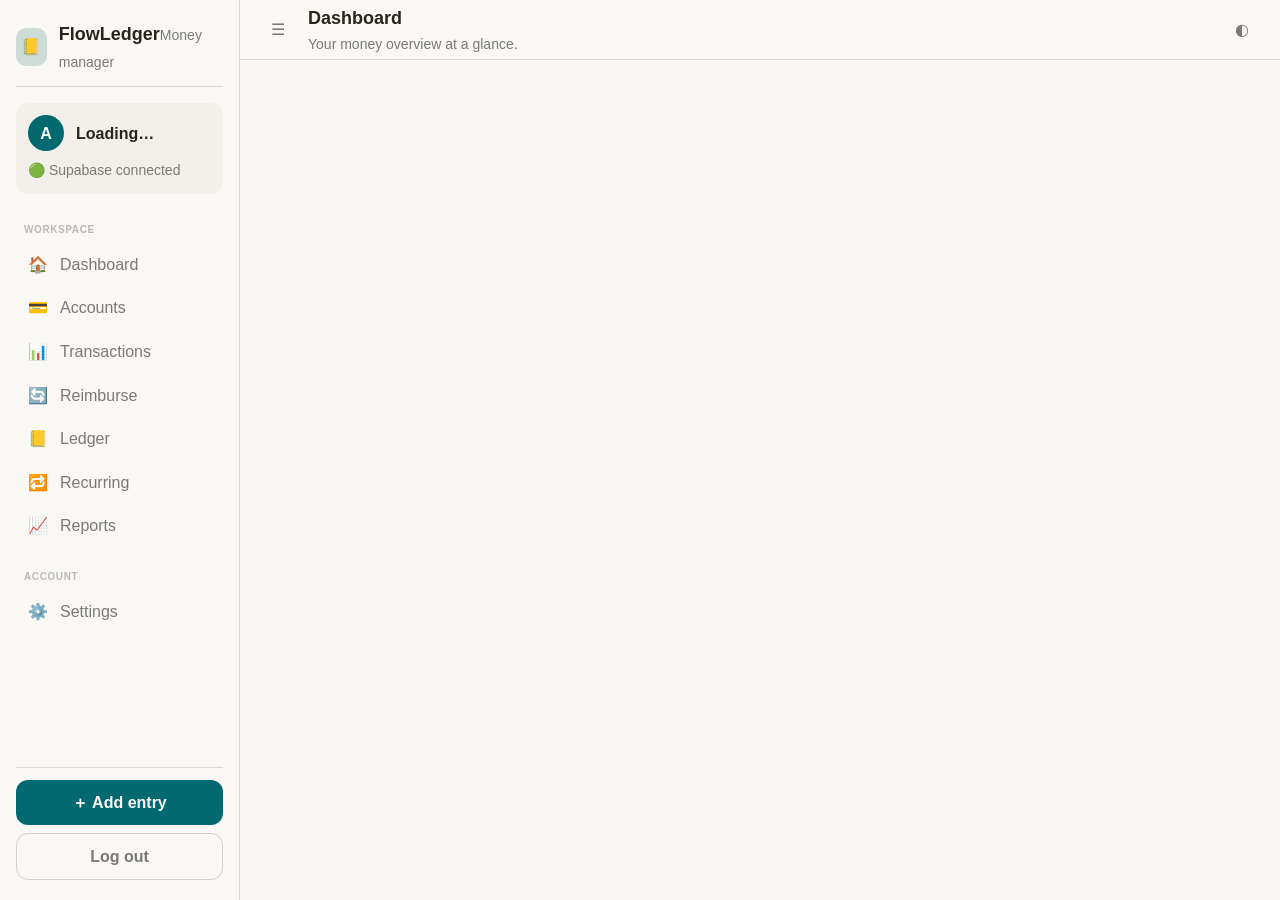
==== commit 6f12a31c: "Update app.html" ====
--- a/app.html
+++ b/app.html
@@ -12,25 +12,13 @@
 <body>
 <div class="sidebar-overlay" id="sidebarOverlay"></div>
 <div class="app-shell">
-  <aside class="sidebar" id="sidebar" aria-label="Primary navigation">
+  <aside class="sidebar" id="sidebar">
     <div class="brand">
-      <div class="brand-mark" aria-hidden="true">📒</div>
-      <div class="brand-copy">
-        <span class="brand-title">FlowLedger</span>
-        <span class="brand-sub">Money manager</span>
-      </div>
+      <div class="brand-mark">📒</div>
+      <div class="brand-copy"><span class="brand-title">FlowLedger</span><span class="brand-sub">Money manager</span></div>
     </div>
-    <div class="profile-card">
-      <div class="profile-row">
-        <div class="avatar" id="userAvatar">A</div>
-        <div class="profile-meta">
-          <p class="profile-name" id="userName">Loading…</p>
-          <p class="profile-email" id="userEmail"></p>
-        </div>
-      </div>
-      <span class="status-badge">🟢 Supabase connected</span>
-    </div>
-    <nav class="nav" aria-label="App sections">
+    <div class="profile-card"><div class="profile-row"><div class="avatar" id="userAvatar">A</div><div class="profile-meta"><p class="profile-name" id="userName">Loading…</p><p class="profile-email" id="userEmail"></p></div></div><span class="status-badge">🟢 Supabase connected</span></div>
+    <nav class="nav">
       <span class="nav-group-label">Workspace</span>
       <a class="nav-link" href="#dashboard" data-route="dashboard"><span class="nav-icon">🏠</span>Dashboard</a>
       <a class="nav-link" href="#accounts" data-route="accounts"><span class="nav-icon">💳</span>Accounts</a>
@@ -42,125 +30,33 @@
       <span class="nav-group-label" style="margin-top:.5rem">Account</span>
       <a class="nav-link" href="#settings" data-route="settings"><span class="nav-icon">⚙️</span>Settings</a>
     </nav>
-    <div class="sidebar-footer">
-      <button class="btn-primary" type="button" id="quickAddBtn">＋ Add entry</button>
-      <button class="btn-ghost" type="button" id="logoutBtn">Log out</button>
-    </div>
+    <div class="sidebar-footer"><button class="btn-primary" type="button" id="quickAddBtn">＋ Add entry</button><button class="btn-ghost" type="button" id="logoutBtn">Log out</button></div>
   </aside>
-
   <main class="main-shell">
-    <header class="topbar">
-      <div class="topbar-left">
-        <button class="icon-btn menu-btn" type="button" id="menuBtn" aria-label="Open menu">☰</button>
-        <div>
-          <h1 class="page-title" id="pageTitle">Dashboard</h1>
-          <p class="page-sub" id="pageSub">Your money overview at a glance.</p>
-        </div>
-      </div>
-      <div class="topbar-right">
-        <button class="icon-btn" type="button" id="themeBtn" aria-label="Toggle theme">◐</button>
-      </div>
-    </header>
-
+    <header class="topbar"><div class="topbar-left"><button class="icon-btn menu-btn" type="button" id="menuBtn">☰</button><div><h1 class="page-title" id="pageTitle">Dashboard</h1><p class="page-sub" id="pageSub">Your money overview at a glance.</p></div></div><div class="topbar-right"><button class="icon-btn theme-toggle" type="button" id="themeBtn" aria-label="Toggle theme">◐</button></div></header>
     <div class="content">
-      <section class="view" data-view="dashboard">
-        <div class="kpi-grid">
-          <article class="kpi-card"><span class="kpi-label">Net balance</span><strong class="kpi-value" id="kpiBalance">₹0</strong><span class="kpi-note" id="kpiAccounts">0 accounts</span></article>
-          <article class="kpi-card"><span class="kpi-label">Income this month</span><strong class="kpi-value green" id="kpiIncome">₹0</strong><span class="kpi-note">All sources</span></article>
-          <article class="kpi-card"><span class="kpi-label">Expense this month</span><strong class="kpi-value red" id="kpiExpense">₹0</strong><span class="kpi-note">All categories</span></article>
-          <article class="kpi-card"><span class="kpi-label">Reimburse due</span><strong class="kpi-value orange" id="kpiReimburse">₹0</strong><span class="kpi-note">Outstanding only</span></article>
-        </div>
-        <div class="two-col">
-          <article class="panel-card"><div class="card-head"><h2 class="card-title">Recent transactions</h2></div><div class="list" id="dashRecentList"><div class="empty-state">No transactions yet.</div></div></article>
-          <article class="panel-card"><div class="card-head"><h2 class="card-title">Accounts</h2></div><div class="list" id="dashAccountsList"><div class="empty-state">No accounts yet.</div></div></article>
-        </div>
-      </section>
-
-      <section class="view" data-view="accounts">
-        <div class="view-head"><div><h2 class="view-title">Accounts</h2><p class="view-sub">All wallets, bank accounts, cash, and cards.</p></div><button class="btn-primary" type="button" id="addAccountBtn">+ New account</button></div>
-        <div class="card-grid" id="accountsList"><div class="empty-state">No accounts yet.</div></div>
-      </section>
-
-      <section class="view" data-view="transactions">
-        <div class="view-head"><div><h2 class="view-title">Transactions</h2><p class="view-sub">Income, expense, and transfer history.</p></div><div class="row-actions"><button class="btn-ghost" type="button" id="openTxnImportBtn">Import CSV</button><button class="btn-primary" type="button" id="addTxnBtn">+ Add entry</button></div></div>
-        <div class="filter-row">
-          <select class="filter-select" id="txnFilterType"><option value="">All types</option><option value="income">Income</option><option value="expense">Expense</option><option value="transfer">Transfer</option></select>
-          <select class="filter-select" id="txnFilterAccount"><option value="">All accounts</option></select>
-          <input class="filter-input" type="month" id="txnFilterMonth" />
-        </div>
-        <article class="panel-card"><div class="list" id="txnList"><div class="empty-state">No transactions yet.</div></div></article>
-      </section>
-
-      <section class="view" data-view="reimburse">
-        <div class="view-head"><div><h2 class="view-title">Reimburse</h2><p class="view-sub">Track money you paid for others.</p></div><div class="row-actions"><button class="btn-ghost" type="button" id="openReimburseImportBtn">Import CSV</button><button class="btn-primary" type="button" id="addReimburseBtn">+ New reimburse</button></div></div>
-        <div class="list" id="reimburseList"><div class="empty-state">No reimbursements yet.</div></div>
-      </section>
-
+      <section class="view" data-view="dashboard"><div class="kpi-grid"><article class="kpi-card"><span class="kpi-label">Net balance</span><strong class="kpi-value" id="kpiBalance">₹0</strong><span class="kpi-note" id="kpiAccounts">0 accounts</span></article><article class="kpi-card"><span class="kpi-label">Income this month</span><strong class="kpi-value green" id="kpiIncome">₹0</strong><span class="kpi-note">All sources</span></article><article class="kpi-card"><span class="kpi-label">Expense this month</span><strong class="kpi-value red" id="kpiExpense">₹0</strong><span class="kpi-note">All categories</span></article><article class="kpi-card"><span class="kpi-label">Reimburse due</span><strong class="kpi-value orange" id="kpiReimburse">₹0</strong><span class="kpi-note">Outstanding only</span></article></div><div class="two-col"><article class="panel-card"><div class="card-head"><h2 class="card-title">Recent transactions</h2></div><div class="list" id="dashRecentList"><div class="empty-state">No transactions yet.</div></div></article><article class="panel-card"><div class="card-head"><h2 class="card-title">Accounts</h2></div><div class="list" id="dashAccountsList"><div class="empty-state">No accounts yet.</div></div></article></div></section>
+      <section class="view" data-view="accounts"><div class="view-head"><div><h2 class="view-title">Accounts</h2><p class="view-sub">All wallets, bank accounts, cash, and cards.</p></div><button class="btn-primary" type="button" id="addAccountBtn">+ New account</button></div><div class="card-grid" id="accountsList"><div class="empty-state">No accounts yet.</div></div></section>
+      <section class="view" data-view="transactions"><div class="view-head"><div><h2 class="view-title">Transactions</h2><p class="view-sub">Income, expense, and transfer history.</p></div><div class="row-actions"><button class="btn-ghost" type="button" id="openTxnImportBtn">Import CSV</button><button class="btn-primary" type="button" id="addTxnBtn">+ Add entry</button></div></div><div class="filter-row"><select class="filter-select" id="txnFilterType"><option value="">All types</option><option value="income">Income</option><option value="expense">Expense</option><option value="transfer">Transfer</option></select><select class="filter-select" id="txnFilterAccount"><option value="">All accounts</option></select><input class="filter-input" type="month" id="txnFilterMonth" /></div><article class="panel-card"><div class="list" id="txnList"><div class="empty-state">No transactions yet.</div></div></article></section>
+      <section class="view" data-view="reimburse"><div class="view-head"><div><h2 class="view-title">Reimburse</h2><p class="view-sub">Track money you paid for others.</p></div><div class="row-actions"><button class="btn-ghost" type="button" id="openReimburseImportBtn">Import CSV</button><button class="btn-primary" type="button" id="addReimburseBtn">+ New reimburse</button></div></div><div class="list" id="reimburseList"><div class="empty-state">No reimbursements yet.</div></div></section>
       <section class="view" data-view="ledger"><div class="view-head"><div><h2 class="view-title">Ledger</h2><p class="view-sub">Long-term lend and borrow tracking per person.</p></div><button class="btn-primary" type="button" id="addLedgerPersonBtn">+ Add person</button></div><div class="list" id="ledgerList"><div class="empty-state">No ledger entries yet.</div></div></section>
       <section class="view" data-view="recurring"><div class="view-head"><div><h2 class="view-title">Recurring</h2><p class="view-sub">Bills, subscriptions, salary, and reminders.</p></div><button class="btn-primary" type="button" id="addRecurringBtn">+ New rule</button></div><div class="card-grid" id="recurringList"><div class="empty-state">No recurring rules yet.</div></div></section>
       <section class="view" data-view="reports"><div class="view-head"><div><h2 class="view-title">Reports</h2><p class="view-sub">Monthly trends and category breakdown.</p></div><button class="btn-ghost" type="button" id="exportCsvBtn">Export CSV</button></div><div class="two-col"><article class="panel-card"><h2 class="card-title">This month</h2><div class="report-summary" id="reportSummary"><div class="report-row"><span>Income</span><strong class="green" id="repIncome">₹0</strong></div><div class="report-row"><span>Expense</span><strong class="red" id="repExpense">₹0</strong></div><div class="report-row"><span>Savings</span><strong id="repSavings">₹0</strong></div></div></article><article class="panel-card"><h2 class="card-title">By category (expense)</h2><div class="list" id="reportCatList"><div class="empty-state">No expense data this month.</div></div></article></div></section>
-      <section class="view" data-view="settings"><div class="view-head"><div><h2 class="view-title">Settings</h2><p class="view-sub">Profile, categories, and preferences.</p></div></div><div class="two-col"><article class="panel-card"><h2 class="card-title">Profile</h2><div class="fields"><div class="field"><label class="label" for="settingName">Display name</label><input class="input" type="text" id="settingName" /></div><div class="field"><label class="label" for="settingCurrency">Currency</label><select class="input" id="settingCurrency"><option value="INR">INR</option><option value="USD">USD</option><option value="EUR">EUR</option><option value="GBP">GBP</option></select></div><button class="btn-primary" type="button" id="saveProfileBtn">Save profile</button></div></article><article class="panel-card"><div class="card-head"><h2 class="card-title">Categories</h2><button class="btn-sm" type="button" id="addCategoryBtn">+ Add</button></div><div class="list" id="categoryList"><div class="empty-state">No categories yet.</div></div></article></div></section>
+      <section class="view" data-view="settings"><div class="view-head"><div><h2 class="view-title">Settings</h2><p class="view-sub">Profile, categories, and preferences.</p></div></div><div class="two-col"><article class="panel-card"><h2 class="card-title">Profile</h2><div class="fields"><div class="field"><label class="label">Display name</label><input class="input" type="text" id="settingName" /></div><div class="field"><label class="label">Currency</label><select class="input" id="settingCurrency"><option value="INR">INR</option><option value="USD">USD</option><option value="EUR">EUR</option><option value="GBP">GBP</option></select></div><button class="btn-primary" type="button" id="saveProfileBtn">Save profile</button></div></article><article class="panel-card"><div class="card-head"><h2 class="card-title">Categories</h2><button class="btn-sm" type="button" id="addCategoryBtn">+ Add</button></div><div class="list" id="categoryList"><div class="empty-state">No categories yet.</div></div></article></div></section>
     </div>
   </main>
 </div>
-
-<button class="fab" type="button" id="fabBtn" aria-label="Quick add">＋</button>
-<nav class="mobile-nav" aria-label="Mobile navigation">
-  <a class="mob-link" href="#dashboard" data-route="dashboard"><span>🏠</span><span>Home</span></a>
-  <a class="mob-link" href="#accounts" data-route="accounts"><span>💳</span><span>Accounts</span></a>
-  <a class="mob-link" href="#transactions" data-route="transactions"><span>📊</span><span>Entries</span></a>
-  <a class="mob-link" href="#reimburse" data-route="reimburse"><span>🔄</span><span>Reimburse</span></a>
-  <a class="mob-link" href="#reports" data-route="reports"><span>📈</span><span>Reports</span></a>
-</nav>
-
-<div class="modal-backdrop hidden" id="accountModal"><div class="modal"><div class="modal-head"><h3 class="modal-title" id="accountModalTitle">New Account</h3><button class="icon-btn" type="button" data-close="accountModal">✕</button></div><div class="fields"><input type="hidden" id="accountId" /><div class="field"><label class="label">Emoji</label><input class="input" type="text" id="accountEmoji" value="💳" maxlength="2" /></div><div class="field"><label class="label">Name</label><input class="input" type="text" id="accountName" /></div><div class="field"><label class="label">Type</label><select class="input" id="accountType"><option value="bank">Bank</option><option value="cash">Cash</option><option value="upi">UPI</option><option value="credit">Credit</option><option value="wallet">Wallet</option><option value="savings">Savings</option></select></div><div class="field"><label class="label">Opening balance</label><input class="input" type="number" id="accountBalance" value="0" /></div><button class="btn-primary" type="button" id="saveAccountBtn">Save account</button></div></div></div>
-
-<div class="modal-backdrop hidden" id="txnModal"><div class="modal"><div class="modal-head"><h3 class="modal-title" id="txnModalTitle">Add Transaction</h3><button class="icon-btn" type="button" data-close="txnModal">✕</button></div><div class="fields"><input type="hidden" id="txnId" /><div class="field"><label class="label">Type</label><div class="type-tabs" id="txnTypeTabs"><button class="type-tab active" data-type="expense" type="button">Expense</button><button class="type-tab" data-type="income" type="button">Income</button><button class="type-tab" data-type="transfer" type="button">Transfer</button></div></div><div class="field"><label class="label">Amount</label><input class="input" type="number" id="txnAmount" /></div><div class="field"><label class="label">Account</label><select class="input" id="txnAccount"></select></div><div class="field" id="txnTransferToField" style="display:none"><label class="label">Transfer to</label><select class="input" id="txnTransferTo"></select></div><div class="field" id="txnCategoryField"><label class="label">Category</label><select class="input" id="txnCategory"></select></div><div class="field"><label class="label">Date</label><input class="input" type="date" id="txnDate" /></div><div class="field"><label class="label">Remarks</label><input class="input" type="text" id="txnRemarks" /></div><button class="btn-primary" type="button" id="saveTxnBtn">Save transaction</button></div></div></div>
-
+<button class="fab" type="button" id="fabBtn">＋</button>
+<nav class="mobile-nav"><a class="mob-link" href="#dashboard" data-route="dashboard"><span>🏠</span><span>Home</span></a><a class="mob-link" href="#accounts" data-route="accounts"><span>💳</span><span>Accounts</span></a><a class="mob-link" href="#transactions" data-route="transactions"><span>📊</span><span>Entries</span></a><a class="mob-link" href="#reimburse" data-route="reimburse"><span>🔄</span><span>Reimburse</span></a><a class="mob-link" href="#reports" data-route="reports"><span>📈</span><span>Reports</span></a></nav>
+<div class="modal-backdrop hidden" id="accountModal"><div class="modal"><div class="modal-head"><h3 class="modal-title" id="accountModalTitle">New Account</h3><button class="icon-btn" type="button" data-close="accountModal">✕</button></div><div class="fields"><input type="hidden" id="accountId" /><div class="field"><label class="label">Icon</label><div class="icon-select-row"><input class="input" type="text" id="accountIcon" value="💳" maxlength="2" /><button class="btn-sm" type="button" onclick="openIconPicker('accountIcon')">Browse</button></div></div><div class="field"><label class="label">Name</label><input class="input" type="text" id="accountName" /></div><div class="field"><label class="label">Type</label><select class="input" id="accountType"><option value="bank">Bank</option><option value="cash">Cash</option><option value="upi">UPI</option><option value="credit">Credit</option><option value="wallet">Wallet</option><option value="savings">Savings</option></select></div><div class="field"><label class="label">Opening balance</label><input class="input" type="number" id="accountBalance" value="0" /></div><button class="btn-primary" type="button" id="saveAccountBtn">Save account</button></div></div></div>
+<div class="modal-backdrop hidden" id="txnModal"><div class="modal"><div class="modal-head"><h3 class="modal-title" id="txnModalTitle">Add Transaction</h3><button class="icon-btn" type="button" data-close="txnModal">✕</button></div><div class="fields"><input type="hidden" id="txnId" /><div class="field"><label class="label">Type</label><div class="type-tabs" id="txnTypeTabs"><button class="type-tab active" data-type="expense" type="button">Expense</button><button class="type-tab" data-type="income" type="button">Income</button><button class="type-tab" data-type="transfer" type="button">Transfer</button></div></div><div class="field"><label class="label">Amount</label><input class="input" type="number" id="txnAmount" /></div><div class="field"><label class="label">Account</label><select class="input" id="txnAccount"></select></div><div class="field" id="txnTransferToField" style="display:none"><label class="label">Transfer to</label><select class="input" id="txnTransferTo"></select></div><div class="field" id="txnCategoryField"><label class="label">Category</label><div class="icon-select-row"><select class="input" id="txnCategory"></select><button class="btn-sm" type="button" onclick="openIconPicker('txnCategory')">Browse icon</button></div></div><div class="field"><label class="label">Date</label><input class="input" type="date" id="txnDate" /></div><div class="field"><label class="label">Remarks</label><input class="input" type="text" id="txnRemarks" /></div><button class="btn-primary" type="button" id="saveTxnBtn">Save transaction</button></div></div></div>
 <div class="modal-backdrop hidden" id="reimburseModal"><div class="modal"><div class="modal-head"><h3 class="modal-title">New Reimbursement</h3><button class="icon-btn" type="button" data-close="reimburseModal">✕</button></div><div class="fields"><div class="field"><label class="label">Person name</label><input class="input" type="text" id="reimbPersonName" /></div><div class="field"><label class="label">Total amount</label><input class="input" type="number" id="reimbAmount" /></div><div class="field"><label class="label">Paid from account</label><select class="input" id="reimbAccount"></select></div><div class="field"><label class="label">Date</label><input class="input" type="date" id="reimbDate" /></div><div class="field"><label class="label">Remarks</label><input class="input" type="text" id="reimbRemarks" /></div><button class="btn-primary" type="button" id="saveReimburseBtn">Save</button></div></div></div>
-
 <div class="modal-backdrop hidden" id="paybackModal"><div class="modal"><div class="modal-head"><h3 class="modal-title">Record Payback</h3><button class="icon-btn" type="button" data-close="paybackModal">✕</button></div><div class="fields"><input type="hidden" id="paybackReimburseId" /><div class="field"><label class="label">Amount received</label><input class="input" type="number" id="paybackAmount" /></div><div class="field"><label class="label">Into account</label><select class="input" id="paybackAccount"></select></div><div class="field"><label class="label">Date</label><input class="input" type="date" id="paybackDate" /></div><div class="field"><label class="label">Remarks</label><input class="input" type="text" id="paybackRemarks" /></div><button class="btn-primary" type="button" id="savePaybackBtn">Save payback</button></div></div></div>
-
-<div class="modal-backdrop hidden" id="ledgerModal"><div class="modal"><div class="modal-head"><h3 class="modal-title">Add Ledger Person</h3><button class="icon-btn" type="button" data-close="ledgerModal">✕</button></div><div class="fields"><div class="field"><label class="label">Emoji</label><input class="input" type="text" id="ledgerEmoji" value="🧑" maxlength="2" /></div><div class="field"><label class="label">Person name</label><input class="input" type="text" id="ledgerPersonName" /></div><div class="field"><label class="label">Notes</label><input class="input" type="text" id="ledgerNotes" /></div><button class="btn-primary" type="button" id="saveLedgerPersonBtn">Save</button></div></div></div>
-
+<div class="modal-backdrop hidden" id="ledgerModal"><div class="modal"><div class="modal-head"><h3 class="modal-title">Add Ledger Person</h3><button class="icon-btn" type="button" data-close="ledgerModal">✕</button></div><div class="fields"><div class="field"><label class="label">Icon</label><div class="icon-select-row"><input class="input" type="text" id="ledgerIcon" value="🧑" maxlength="2" /><button class="btn-sm" type="button" onclick="openIconPicker('ledgerIcon')">Browse</button></div></div><div class="field"><label class="label">Person name</label><input class="input" type="text" id="ledgerPersonName" /></div><div class="field"><label class="label">Notes</label><input class="input" type="text" id="ledgerNotes" /></div><button class="btn-primary" type="button" id="saveLedgerPersonBtn">Save</button></div></div></div>
 <div class="modal-backdrop hidden" id="ledgerEntryModal"><div class="modal"><div class="modal-head"><h3 class="modal-title">Add Entry</h3><button class="icon-btn" type="button" data-close="ledgerEntryModal">✕</button></div><div class="fields"><input type="hidden" id="ledgerEntryPersonId" /><div class="field"><label class="label">Type</label><div class="type-tabs"><button class="type-tab active" data-ledger-type="lent" type="button">I lent</button><button class="type-tab" data-ledger-type="borrowed" type="button">I borrowed</button></div></div><div class="field"><label class="label">Amount</label><input class="input" type="number" id="ledgerEntryAmount" /></div><div class="field"><label class="label">Date</label><input class="input" type="date" id="ledgerEntryDate" /></div><div class="field"><label class="label">Remarks</label><input class="input" type="text" id="ledgerEntryRemarks" /></div><button class="btn-primary" type="button" id="saveLedgerEntryBtn">Save entry</button></div></div></div>
-
 <div class="modal-backdrop hidden" id="recurringModal"><div class="modal"><div class="modal-head"><h3 class="modal-title">New Recurring Rule</h3><button class="icon-btn" type="button" data-close="recurringModal">✕</button></div><div class="fields"><div class="field"><label class="label">Name / Remarks</label><input class="input" type="text" id="recurringRemarks" /></div><div class="field"><label class="label">Type</label><div class="type-tabs" id="recurringTypeTabs"><button class="type-tab active" data-rtype="expense" type="button">Expense</button><button class="type-tab" data-rtype="income" type="button">Income</button></div></div><div class="field"><label class="label">Amount</label><input class="input" type="number" id="recurringAmount" /></div><div class="field"><label class="label">Account</label><select class="input" id="recurringAccount"></select></div><div class="field"><label class="label">Category</label><select class="input" id="recurringCategory"></select></div><div class="field"><label class="label">Frequency</label><select class="input" id="recurringFrequency"><option value="daily">Daily</option><option value="weekly">Weekly</option><option value="monthly">Monthly</option><option value="yearly">Yearly</option></select></div><div class="field"><label class="label">Next due date</label><input class="input" type="date" id="recurringNextDue" /></div><button class="btn-primary" type="button" id="saveRecurringBtn">Save rule</button></div></div></div>
-
-<div class="modal-backdrop hidden" id="categoryModal"><div class="modal"><div class="modal-head"><h3 class="modal-title">New Category</h3><button class="icon-btn" type="button" data-close="categoryModal">✕</button></div><div class="fields"><div class="field"><label class="label">Emoji</label><input class="input" type="text" id="catEmoji" value="📂" maxlength="2" /></div><div class="field"><label class="label">Name</label><input class="input" type="text" id="catName" /></div><div class="field"><label class="label">Type</label><div class="type-tabs" id="catTypeTabs"><button class="type-tab active" data-ctype="expense" type="button">Expense</button><button class="type-tab" data-ctype="income" type="button">Income</button></div></div><button class="btn-primary" type="button" id="saveCategoryBtn">Save</button></div></div></div>
-
-<div class="modal-backdrop hidden" id="importModal">
-  <div class="modal modal-wide">
-    <div class="modal-head"><h3 class="modal-title">Import CSV</h3><button class="icon-btn" type="button" data-close="importModal">✕</button></div>
-    <div class="import-tabs">
-      <button class="type-tab active" data-import-kind="transactions" type="button">Transactions</button>
-      <button class="type-tab" data-import-kind="transfers" type="button">Transfers</button>
-      <button class="type-tab" data-import-kind="reimburse" type="button">Reimburse</button>
-    </div>
-    <div class="fields">
-      <div class="field"><label class="label">CSV file</label><input class="input" type="file" id="importFile" accept=".csv,text/csv" /></div>
-      <div class="import-options-grid">
-        <div class="field"><label class="label">Delimiter</label><select class="input" id="importDelimiter"><option value=",">Comma (,)</option><option value=";">Semicolon (;)</option><option value="\t">Tab</option><option value="|">Pipe (|)</option></select></div>
-        <div class="field"><label class="label">Date format</label><select class="input" id="importDateFormat"><option value="yyyy-mm-dd">YYYY-MM-DD</option><option value="dd/mm/yyyy">DD/MM/YYYY</option><option value="mm/dd/yyyy">MM/DD/YYYY</option></select></div>
-        <div class="field"><label class="label">Skip start lines</label><input class="input" type="number" id="importSkipStart" value="0" min="0" /></div>
-        <div class="field"><label class="label">Skip end lines</label><input class="input" type="number" id="importSkipEnd" value="0" min="0" /></div>
-      </div>
-      <div class="checks-grid">
-        <label class="check-row"><input type="checkbox" id="importHasHeader" checked /> File has header row</label>
-        <label class="check-row"><input type="checkbox" id="importClearBefore" /> Clear matching data before import</label>
-        <label class="check-row"><input type="checkbox" id="importMergeExisting" checked /> Merge / skip duplicates</label>
-        <label class="check-row"><input type="checkbox" id="importFlipAmount" /> Flip amount sign</label>
-        <label class="check-row"><input type="checkbox" id="importSplitAmount" /> Split inflow / outflow columns</label>
-        <label class="check-row"><input type="checkbox" id="importUseTypeColumn" checked /> Use separate type / direction column</label>
-      </div>
-      <div class="field"><label class="label">Preview</label><div class="import-preview" id="importPreview">Upload a CSV to preview rows.</div></div>
-      <div class="field"><label class="label">Column mapping</label><div class="mapping-grid" id="mappingGrid"></div></div>
-      <div class="row-actions"><button class="btn-ghost" type="button" id="previewImportBtn">Preview</button><button class="btn-primary" type="button" id="runImportBtn">Import</button></div>
-    </div>
-  </div>
-</div>
-
-<div class="toast hidden" id="toast" role="status" aria-live="polite"></div>
+<div class="modal-backdrop hidden" id="categoryModal"><div class="modal"><div class="modal-head"><h3 class="modal-title">New Category</h3><button class="icon-btn" type="button" data-close="categoryModal">✕</button></div><div class="fields"><div class="field"><label class="label">Icon</label><div class="icon-select-row"><input class="input" type="text" id="catIcon" value="📂" maxlength="2" /><button class="btn-sm" type="button" onclick="openIconPicker('catIcon')">Browse</button></div></div><div class="field"><label class="label">Name</label><input class="input" type="text" id="catName" /></div><div class="field"><label class="label">Type</label><div class="type-tabs" id="catTypeTabs"><button class="type-tab active" data-ctype="expense" type="button">Expense</button><button class="type-tab" data-ctype="income" type="button">Income</button></div></div><button class="btn-primary" type="button" id="saveCategoryBtn">Save</button></div></div></div>
+<div class="modal-backdrop hidden" id="iconPickerModal"><div class="modal modal-wide"><div class="modal-head"><h3 class="modal-title">Choose an icon</h3><button class="icon-btn" type="button" data-close="iconPickerModal">✕</button></div><div class="fields"><div class="field"><label class="label">Search icons</label><input class="input" type="text" id="iconSearch" placeholder="Search food, bank, salary..." /></div><div class="import-tabs" id="iconTabRow"><button class="type-tab active" data-icon-group="all" type="button">All</button><button class="type-tab" data-icon-group="income" type="button">Income</button><button class="type-tab" data-icon-group="expense" type="button">Expense</button><button class="type-tab" data-icon-group="accounts" type="button">Accounts</button></div><div class="icon-grid" id="iconGrid"></div></div></div></div>
 <script type="module" src="./js/supabase.js"></script>
 <script type="module" src="./js/app.js"></script>
 </body>
--- a/css/app.css
+++ b/css/app.css
@@ -1,409 +1,3 @@
-/* ============================================================
-   app.css — FlowLedger main app styles
-   ============================================================ */
-
-/* ── Tokens ───────────────────────────────────────────────── */
-:root, [data-theme="light"] {
-  --text-xs:   clamp(0.75rem,  0.7rem  + 0.25vw, 0.875rem);
-  --text-sm:   clamp(0.875rem, 0.8rem  + 0.35vw, 1rem);
-  --text-base: clamp(1rem,     0.95rem + 0.25vw, 1.125rem);
-  --text-lg:   clamp(1.125rem, 1rem    + 0.75vw, 1.5rem);
-  --text-xl:   clamp(1.5rem,   1.2rem  + 1.25vw, 2.25rem);
-
-  --space-1:.25rem; --space-2:.5rem;  --space-3:.75rem; --space-4:1rem;
-  --space-5:1.25rem; --space-6:1.5rem; --space-8:2rem;  --space-10:2.5rem;
-
-  --color-bg:             #f7f6f2;
-  --color-surface:        #f9f8f5;
-  --color-surface-2:      #fbfbf9;
-  --color-surface-offset: #f3f0ec;
-  --color-border:         #d4d1ca;
-  --color-divider:        #dcd9d5;
-
-  --color-text:           #28251d;
-  --color-text-muted:     #7a7974;
-  --color-text-faint:     #bab9b4;
-  --color-text-inverse:   #f9f8f4;
-
-  --color-primary:        #01696f;
-  --color-primary-hover:  #0c4e54;
-  --color-primary-hl:     #cedcd8;
-
-  --color-green:          #437a22;
-  --color-green-bg:       #edf5e6;
-  --color-red:            #a12c7b;
-  --color-red-bg:         #f9f0f5;
-  --color-orange:         #da7101;
-  --color-orange-bg:      #fdf3e7;
-  --color-blue:           #006494;
-  --color-blue-bg:        #e6f1f8;
-
-  --radius-sm:.375rem; --radius-md:.5rem; --radius-lg:.75rem;
-  --radius-xl:1rem; --radius-2xl:1.25rem; --radius-full:9999px;
-
-  --shadow-sm: 0 1px 2px rgba(40,37,29,.06);
-  --shadow-md: 0 4px 16px rgba(40,37,29,.08);
-  --shadow-lg: 0 12px 32px rgba(40,37,29,.12);
-
-  --sidebar-w: 240px;
-  --topbar-h:  60px;
-  --mobile-nav-h: 64px;
-  --font-body: "Satoshi", sans-serif;
-  --ease: cubic-bezier(.16,1,.3,1);
-  --t: 180ms var(--ease);
-}
-
-[data-theme="dark"] {
-  --color-bg:             #171614;
-  --color-surface:        #1c1b19;
-  --color-surface-2:      #201f1d;
-  --color-surface-offset: #1d1c1a;
-  --color-border:         #393836;
-  --color-divider:        #262523;
-  --color-text:           #cdccca;
-  --color-text-muted:     #979591;
-  --color-text-faint:     #5a5957;
-  --color-text-inverse:   #2b2a28;
-  --color-primary:        #4f98a3;
-  --color-primary-hover:  #68aab4;
-  --color-primary-hl:     #313b3b;
-  --color-green:          #6daa45;
-  --color-green-bg:       #1e2b19;
-  --color-red:            #d163a7;
-  --color-red-bg:         #2a1f26;
-  --color-orange:         #fdab43;
-  --color-orange-bg:      #2d2217;
-  --color-blue:           #5591c7;
-  --color-blue-bg:        #1a2635;
-  --shadow-sm: 0 1px 2px rgba(0,0,0,.22);
-  --shadow-md: 0 4px 16px rgba(0,0,0,.3);
-  --shadow-lg: 0 12px 32px rgba(0,0,0,.4);
-}
-
-/* ── Base ─────────────────────────────────────────────────── */
-*,*::before,*::after{box-sizing:border-box;margin:0;padding:0}
-html{-webkit-text-size-adjust:none;text-size-adjust:none;scroll-behavior:smooth}
-body{min-height:100dvh;font-family:var(--font-body);font-size:var(--text-sm);
-  color:var(--color-text);background:var(--color-bg);line-height:1.6;overflow:hidden}
-img,svg{display:block;max-width:100%;height:auto}
-button{font:inherit;border:0;background:none;color:inherit;cursor:pointer}
-input,select{font:inherit;color:inherit}
-a{color:inherit;text-decoration:none}
-:focus-visible{outline:2px solid var(--color-primary);outline-offset:3px;
-  border-radius:var(--radius-sm)}
-@media(prefers-reduced-motion:reduce){*,*::before,*::after{
-  animation-duration:.01ms!important;transition-duration:.01ms!important}}
-
-/* ── App shell ────────────────────────────────────────────── */
-.app-shell{display:flex;height:100dvh;overflow:hidden}
-
-/* ── Sidebar ──────────────────────────────────────────────── */
-.sidebar{
-  width:var(--sidebar-w);
-  flex-shrink:0;
-  display:flex;
-  flex-direction:column;
-  gap:var(--space-4);
-  background:var(--color-surface);
-  border-right:1px solid var(--color-divider);
-  padding:var(--space-5) var(--space-4);
-  overflow-y:auto;
-  transition:transform var(--t);
-  z-index:100;
-}
-
-.brand{display:flex;align-items:center;gap:var(--space-3);padding-bottom:var(--space-3);
-  border-bottom:1px solid var(--color-divider)}
-.brand-mark{width:38px;height:38px;border-radius:10px;display:grid;place-items:center;
-  background:var(--color-primary-hl);color:var(--color-primary);flex-shrink:0}
-.brand-title{font-size:var(--text-base);font-weight:700;letter-spacing:-.02em}
-.brand-sub{font-size:var(--text-xs);color:var(--color-text-muted)}
-
-.profile-card{background:var(--color-surface-offset);border-radius:var(--radius-lg);
-  padding:var(--space-3);display:grid;gap:var(--space-2)}
-.profile-row{display:flex;align-items:center;gap:var(--space-3)}
-.avatar{width:36px;height:36px;border-radius:50%;background:var(--color-primary);
-  color:var(--color-text-inverse);display:grid;place-items:center;font-weight:700;
-  font-size:var(--text-sm);flex-shrink:0}
-.profile-name{font-size:var(--text-sm);font-weight:600;line-height:1.3}
-.profile-email{font-size:var(--text-xs);color:var(--color-text-muted)}
-.status-badge{font-size:10px;color:var(--color-text-muted)}
-
-.nav{display:flex;flex-direction:column;gap:2px;flex:1}
-.nav-group-label{font-size:10px;font-weight:700;letter-spacing:.06em;
-  text-transform:uppercase;color:var(--color-text-faint);padding:var(--space-3) var(--space-2) var(--space-1)}
-.nav-link{display:flex;align-items:center;gap:var(--space-3);padding:var(--space-2) var(--space-3);
-  border-radius:var(--radius-md);font-size:var(--text-sm);font-weight:500;
-  color:var(--color-text-muted);transition:background var(--t),color var(--t)}
-.nav-link:hover{background:var(--color-surface-offset);color:var(--color-text)}
-.nav-link.active{background:var(--color-primary-hl);color:var(--color-primary);font-weight:600}
-.nav-icon{font-size:1em;line-height:1}
-
-.sidebar-footer{display:grid;gap:var(--space-2);padding-top:var(--space-3);
-  border-top:1px solid var(--color-divider)}
-
-/* ── Main shell ───────────────────────────────────────────── */
-.main-shell{flex:1;display:flex;flex-direction:column;overflow:hidden}
-
-/* ── Topbar ───────────────────────────────────────────────── */
-.topbar{display:flex;align-items:center;justify-content:space-between;
-  height:var(--topbar-h);padding:0 var(--space-5);
-  background:var(--color-surface);border-bottom:1px solid var(--color-divider);
-  flex-shrink:0}
-.topbar-left{display:flex;align-items:center;gap:var(--space-3)}
-.topbar-right{display:flex;align-items:center;gap:var(--space-2)}
-.page-title{font-size:var(--text-base);font-weight:700;line-height:1.2}
-.page-sub{font-size:var(--text-xs);color:var(--color-text-muted)}
-.menu-btn{display:none}
-
-/* ── Content area ─────────────────────────────────────────── */
-.content{flex:1;overflow-y:auto;padding:var(--space-5);
-  padding-bottom:calc(var(--space-5) + var(--mobile-nav-h))}
-@media(min-width:769px){.content{padding-bottom:var(--space-5)}}
-
-/* ── Views ────────────────────────────────────────────────── */
-.view{display:none}
-.view.active{display:block;animation:fadeIn .2s var(--ease)}
-@keyframes fadeIn{from{opacity:0;transform:translateY(6px)}to{opacity:1;transform:none}}
-
-.view-head{display:flex;align-items:flex-start;justify-content:space-between;
-  gap:var(--space-4);margin-bottom:var(--space-5);flex-wrap:wrap}
-.view-title{font-size:var(--text-lg);font-weight:700;letter-spacing:-.02em}
-.view-sub{font-size:var(--text-xs);color:var(--color-text-muted);margin-top:2px}
-
-/* ── KPI grid ─────────────────────────────────────────────── */
-.kpi-grid{display:grid;grid-template-columns:repeat(auto-fill,minmax(180px,1fr));
-  gap:var(--space-3);margin-bottom:var(--space-5)}
-.kpi-card{background:var(--color-surface);border:1px solid var(--color-border);
-  border-radius:var(--radius-xl);padding:var(--space-4);display:grid;gap:var(--space-1)}
-.kpi-label{font-size:var(--text-xs);color:var(--color-text-muted);font-weight:600}
-.kpi-value{font-size:var(--text-xl);font-weight:700;letter-spacing:-.03em;
-  font-variant-numeric:tabular-nums}
-.kpi-note{font-size:var(--text-xs);color:var(--color-text-faint)}
-.green{color:var(--color-green)}.red{color:var(--color-red)}.orange{color:var(--color-orange)}
-
-/* ── Two col ──────────────────────────────────────────────── */
-.two-col{display:grid;grid-template-columns:1fr 1fr;gap:var(--space-4)}
-@media(max-width:768px){.two-col{grid-template-columns:1fr}}
-
-/* ── Panel card ───────────────────────────────────────────── */
-.panel-card{background:var(--color-surface);border:1px solid var(--color-border);
-  border-radius:var(--radius-xl);padding:var(--space-4);display:grid;gap:var(--space-4)}
-.card-head{display:flex;align-items:center;justify-content:space-between}
-.card-title{font-size:var(--text-sm);font-weight:700}
-
-/* ── Card grid ────────────────────────────────────────────── */
-.card-grid{display:grid;grid-template-columns:repeat(auto-fill,minmax(220px,1fr));
-  gap:var(--space-3)}
-.account-card{background:var(--color-surface);border:1px solid var(--color-border);
-  border-radius:var(--radius-xl);padding:var(--space-4);display:grid;gap:var(--space-2);
-  position:relative;transition:box-shadow var(--t)}
-.account-card:hover{box-shadow:var(--shadow-md)}
-.account-emoji{font-size:1.8rem;line-height:1}
-.account-name{font-weight:700;font-size:var(--text-sm)}
-.account-type{font-size:var(--text-xs);color:var(--color-text-muted);text-transform:capitalize}
-.account-balance{font-size:var(--text-xl);font-weight:700;font-variant-numeric:tabular-nums;
-  letter-spacing:-.02em;margin-top:var(--space-1)}
-.account-actions{display:flex;gap:var(--space-2);margin-top:var(--space-2)}
-
-/* ── List ─────────────────────────────────────────────────── */
-.list{display:flex;flex-direction:column;gap:2px}
-
-.txn-item{display:flex;align-items:center;gap:var(--space-3);
-  padding:var(--space-3);border-radius:var(--radius-lg);
-  transition:background var(--t);cursor:default}
-.txn-item:hover{background:var(--color-surface-offset)}
-.txn-icon{width:38px;height:38px;border-radius:50%;display:grid;place-items:center;
-  font-size:1.1rem;flex-shrink:0}
-.txn-icon.income {background:var(--color-green-bg);color:var(--color-green)}
-.txn-icon.expense{background:var(--color-red-bg);  color:var(--color-red)}
-.txn-icon.transfer{background:var(--color-blue-bg);color:var(--color-blue)}
-.txn-meta{flex:1;min-width:0}
-.txn-cat{font-size:var(--text-sm);font-weight:600}
-.txn-sub{font-size:var(--text-xs);color:var(--color-text-muted);
-  white-space:nowrap;overflow:hidden;text-overflow:ellipsis}
-.txn-right{text-align:right;flex-shrink:0}
-.txn-amount{font-size:var(--text-sm);font-weight:700;font-variant-numeric:tabular-nums}
-.txn-date{font-size:var(--text-xs);color:var(--color-text-muted)}
-.amount-income{color:var(--color-green)} .amount-expense{color:var(--color-red)}
-.amount-transfer{color:var(--color-blue)}
-
-/* ── Reimburse item ───────────────────────────────────────── */
-.reimb-item{background:var(--color-surface);border:1px solid var(--color-border);
-  border-radius:var(--radius-xl);padding:var(--space-4);display:grid;gap:var(--space-3)}
-.reimb-head{display:flex;align-items:flex-start;justify-content:space-between;gap:var(--space-2)}
-.reimb-name{font-weight:700;font-size:var(--text-sm)}
-.reimb-total{font-size:var(--text-xs);color:var(--color-text-muted)}
-.badge{display:inline-flex;align-items:center;padding:2px var(--space-2);
-  border-radius:var(--radius-full);font-size:10px;font-weight:700;text-transform:uppercase;letter-spacing:.04em}
-.badge-pending{background:var(--color-orange-bg);color:var(--color-orange)}
-.badge-partial{background:var(--color-blue-bg);color:var(--color-blue)}
-.badge-settled{background:var(--color-green-bg);color:var(--color-green)}
-.progress-bar-wrap{height:6px;background:var(--color-surface-offset);
-  border-radius:var(--radius-full);overflow:hidden}
-.progress-bar{height:100%;background:var(--color-primary);
-  border-radius:var(--radius-full);transition:width .4s var(--ease)}
-.reimb-actions{display:flex;gap:var(--space-2);flex-wrap:wrap}
-
-/* ── Filter row ───────────────────────────────────────────── */
-.filter-row{display:flex;gap:var(--space-2);flex-wrap:wrap;margin-bottom:var(--space-3)}
-.filter-select,.filter-input{padding:.5rem var(--space-3);border-radius:var(--radius-md);
-  background:var(--color-surface);border:1px solid var(--color-border);
-  font-size:var(--text-xs);color:var(--color-text);outline:none;
-  transition:border-color var(--t)}
-.filter-select:focus,.filter-input:focus{border-color:var(--color-primary)}
-
-/* ── Reports ──────────────────────────────────────────────── */
-.report-summary{display:grid;gap:var(--space-2)}
-.report-row{display:flex;align-items:center;justify-content:space-between;
-  padding:var(--space-2) 0;border-bottom:1px solid var(--color-divider)}
-.report-row:last-child{border-bottom:0}
-.cat-report-row{display:flex;align-items:center;gap:var(--space-3);padding:var(--space-2) 0}
-.cat-bar-wrap{flex:1;height:6px;background:var(--color-surface-offset);
-  border-radius:var(--radius-full);overflow:hidden}
-.cat-bar{height:100%;background:var(--color-primary);border-radius:var(--radius-full)}
-.cat-amount{font-size:var(--text-xs);font-weight:700;font-variant-numeric:tabular-nums;
-  min-width:60px;text-align:right}
-
-/* ── Recurring card ───────────────────────────────────────── */
-.rec-card{background:var(--color-surface);border:1px solid var(--color-border);
-  border-radius:var(--radius-xl);padding:var(--space-4);display:grid;gap:var(--space-2)}
-.rec-head{display:flex;justify-content:space-between;align-items:flex-start}
-.rec-name{font-weight:700;font-size:var(--text-sm)}
-.rec-meta{font-size:var(--text-xs);color:var(--color-text-muted)}
-.rec-due{font-size:var(--text-xs);font-weight:600;color:var(--color-orange)}
-.rec-amount{font-size:var(--text-lg);font-weight:700;font-variant-numeric:tabular-nums}
-
-/* ── Ledger ───────────────────────────────────────────────── */
-.ledger-person-card{background:var(--color-surface);border:1px solid var(--color-border);
-  border-radius:var(--radius-xl);padding:var(--space-4);display:grid;gap:var(--space-3)}
-.lp-head{display:flex;align-items:center;gap:var(--space-3)}
-.lp-emoji{font-size:1.6rem;line-height:1}
-.lp-name{font-weight:700;font-size:var(--text-sm)}
-.lp-balance{font-size:var(--text-lg);font-weight:700;font-variant-numeric:tabular-nums}
-.lp-entries{display:grid;gap:2px;max-height:200px;overflow-y:auto}
-.le-row{display:flex;align-items:center;justify-content:space-between;
-  padding:var(--space-2) var(--space-3);border-radius:var(--radius-md);
-  font-size:var(--text-xs);transition:background var(--t)}
-.le-row:hover{background:var(--color-surface-offset)}
-.le-settled{opacity:.45;text-decoration:line-through}
-
-/* ── Settings ─────────────────────────────────────────────── */
-.fields{display:grid;gap:var(--space-4)}
-.field{display:grid;gap:var(--space-2)}
-.label{font-size:var(--text-sm);font-weight:600}
-.input{width:100%;min-height:44px;padding:.65rem var(--space-3);
-  border-radius:var(--radius-lg);background:var(--color-surface-2);
-  border:1.5px solid var(--color-border);font-size:var(--text-sm);
-  outline:none;transition:border-color var(--t),box-shadow var(--t),background var(--t);
-  appearance:none;-webkit-appearance:none}
-.input:focus{border-color:var(--color-primary);background:var(--color-surface);
-  box-shadow:0 0 0 3px color-mix(in srgb,var(--color-primary) 13%,transparent)}
-.cat-row{display:flex;align-items:center;gap:var(--space-3);padding:var(--space-2) var(--space-3);
-  border-radius:var(--radius-md);transition:background var(--t)}
-.cat-row:hover{background:var(--color-surface-offset)}
-.cat-emoji{font-size:1.1rem}.cat-name{flex:1;font-size:var(--text-sm);font-weight:500}
-.cat-type{font-size:10px;font-weight:700;text-transform:uppercase;
-  color:var(--color-text-faint);letter-spacing:.04em}
-
-/* ── Buttons ──────────────────────────────────────────────── */
-.btn-primary{min-height:40px;padding:.6rem var(--space-4);border-radius:var(--radius-lg);
-  background:var(--color-primary);color:var(--color-text-inverse);
-  font-size:var(--text-sm);font-weight:700;
-  transition:background var(--t),box-shadow var(--t),transform var(--t);
-  white-space:nowrap}
-.btn-primary:hover{background:var(--color-primary-hover)}
-.btn-primary:active{transform:scale(.97)}
-
-.btn-ghost{min-height:40px;padding:.6rem var(--space-4);border-radius:var(--radius-lg);
-  border:1.5px solid var(--color-border);font-size:var(--text-sm);font-weight:600;
-  color:var(--color-text-muted);transition:background var(--t),color var(--t),border-color var(--t)}
-.btn-ghost:hover{background:var(--color-surface-offset);color:var(--color-text)}
-
-.btn-sm{padding:.35rem var(--space-3);border-radius:var(--radius-md);
-  border:1.5px solid var(--color-border);font-size:var(--text-xs);font-weight:600;
-  color:var(--color-text-muted);transition:background var(--t),color var(--t)}
-.btn-sm:hover{background:var(--color-surface-offset);color:var(--color-text)}
-
-.btn-danger{padding:.35rem var(--space-3);border-radius:var(--radius-md);
-  font-size:var(--text-xs);font-weight:600;color:var(--color-red);
-  transition:background var(--t)}
-.btn-danger:hover{background:var(--color-red-bg)}
-
-.icon-btn{width:36px;height:36px;border-radius:50%;display:grid;place-items:center;
-  color:var(--color-text-muted);transition:background var(--t),color var(--t)}
-.icon-btn:hover{background:var(--color-surface-offset);color:var(--color-text)}
-
-/* ── Type tabs (inside modals) ─────────────────────────────── */
-.type-tabs{display:flex;gap:var(--space-1);background:var(--color-surface-offset);
-  border-radius:var(--radius-lg);padding:var(--space-1)}
-.type-tab{flex:1;padding:.45rem;border-radius:var(--radius-md);font-size:var(--text-xs);
-  font-weight:600;color:var(--color-text-muted);transition:background var(--t),color var(--t)}
-.type-tab.active{background:var(--color-surface);color:var(--color-primary);
-  box-shadow:var(--shadow-sm)}
-
-/* ── Empty state ──────────────────────────────────────────── */
-.empty-state{padding:var(--space-8);text-align:center;color:var(--color-text-muted);
-  font-size:var(--text-sm)}
-
-/* ── Link sm ──────────────────────────────────────────────── */
-.link-sm{font-size:var(--text-xs);color:var(--color-primary);font-weight:600;
-  transition:opacity var(--t)}
-.link-sm:hover{opacity:.75}
-
-/* ── FAB ──────────────────────────────────────────────────── */
-.fab{display:none;position:fixed;bottom:calc(var(--mobile-nav-h) + var(--space-4));
-  right:var(--space-4);width:52px;height:52px;border-radius:50%;
-  background:var(--color-primary);color:var(--color-text-inverse);font-size:1.4rem;
-  box-shadow:var(--shadow-lg);transition:transform var(--t),background var(--t);z-index:50}
-.fab:active{transform:scale(.9)}
-
-/* ── Mobile bottom nav ─────────────────────────────────────── */
-.mobile-nav{display:none;position:fixed;bottom:0;left:0;right:0;
-  height:var(--mobile-nav-h);background:var(--color-surface);
-  border-top:1px solid var(--color-divider);
-  display:none;grid-template-columns:repeat(5,1fr);z-index:90}
-.mob-link{display:flex;flex-direction:column;align-items:center;justify-content:center;
-  gap:3px;font-size:var(--text-xs);color:var(--color-text-muted);
-  transition:color var(--t)}
-.mob-link span:first-child{font-size:1.3rem;line-height:1}
-.mob-link.active{color:var(--color-primary)}
-
-/* ── Modals ───────────────────────────────────────────────── */
-.modal-backdrop{position:fixed;inset:0;background:rgba(0,0,0,.45);
-  display:grid;place-items:center;padding:var(--space-4);z-index:200;
-  animation:fadeIn .18s var(--ease)}
-.modal-backdrop.hidden{display:none}
-.modal{background:var(--color-surface);border-radius:var(--radius-2xl);
-  box-shadow:var(--shadow-lg);width:min(100%,480px);max-height:90dvh;
-  overflow-y:auto;padding:var(--space-5);display:grid;gap:var(--space-5)}
-.modal-head{display:flex;align-items:center;justify-content:space-between}
-.modal-title{font-size:var(--text-base);font-weight:700}
-
-/* ── Toast ────────────────────────────────────────────────── */
-.toast{position:fixed;bottom:calc(var(--mobile-nav-h) + var(--space-4));left:50%;
-  transform:translateX(-50%);background:var(--color-text);color:var(--color-bg);
-  padding:var(--space-3) var(--space-5);border-radius:var(--radius-full);
-  font-size:var(--text-sm);font-weight:600;white-space:nowrap;z-index:300;
-  animation:toastIn .25s var(--ease)}
-.toast.hidden{display:none}
-@keyframes toastIn{from{opacity:0;transform:translateX(-50%) translateY(8px)}
-  to{opacity:1;transform:translateX(-50%) translateY(0)}}
-
-/* ── Sidebar overlay (mobile) ──────────────────────────────── */
-.sidebar-overlay{display:none;position:fixed;inset:0;background:rgba(0,0,0,.45);z-index:99}
-.sidebar-open .sidebar-overlay{display:block}
-
-/* ── Responsive ───────────────────────────────────────────── */
-@media(max-width:768px){
-  .sidebar{
-    position:fixed;top:0;left:0;bottom:0;
-    transform:translateX(-100%);
-    width:min(280px,80vw);
-  }
-  .sidebar-open .sidebar{transform:translateX(0)}
-  .menu-btn{display:grid!important}
-  .mobile-nav{display:grid}
-  .fab{display:grid}
-  .content{padding-bottom:calc(var(--mobile-nav-h) + var(--space-10))}
-}
+:root,[data-theme="light"]{--text-xs:clamp(.75rem,.7rem + .25vw,.875rem);--text-sm:clamp(.875rem,.8rem + .35vw,1rem);--text-base:clamp(1rem,.95rem + .25vw,1.125rem);--text-lg:clamp(1.125rem,1rem + .75vw,1.5rem);--text-xl:clamp(1.5rem,1.2rem + 1.25vw,2.25rem);--space-1:.25rem;--space-2:.5rem;--space-3:.75rem;--space-4:1rem;--space-5:1.25rem;--space-6:1.5rem;--space-8:2rem;--space-10:2.5rem;--color-bg:#f7f6f2;--color-surface:#f9f8f5;--color-surface-2:#fbfbf9;--color-surface-offset:#f3f0ec;--color-border:#d4d1ca;--color-divider:#dcd9d5;--color-text:#28251d;--color-text-muted:#7a7974;--color-text-faint:#bab9b4;--color-text-inverse:#f9f8f4;--color-primary:#01696f;--color-primary-hover:#0c4e54;--color-primary-hl:#cedcd8;--color-green:#437a22;--color-green-bg:#edf5e6;--color-red:#a12c7b;--color-red-bg:#f9f0f5;--color-orange:#da7101;--color-orange-bg:#fdf3e7;--color-blue:#006494;--color-blue-bg:#e6f1f8;--radius-sm:.375rem;--radius-md:.5rem;--radius-lg:.75rem;--radius-xl:1rem;--radius-2xl:1.25rem;--radius-full:9999px;--shadow-sm:0 1px 2px rgba(40,37,29,.06);--shadow-md:0 4px 16px rgba(40,37,29,.08);--shadow-lg:0 12px 32px rgba(40,37,29,.12);--sidebar-w:240px;--topbar-h:60px;--mobile-nav-h:64px;--font-body:"Satoshi",sans-serif;--t:180ms cubic-bezier(.16,1,.3,1)}
+[data-theme="dark"]{--color-bg:#171614;--color-surface:#1c1b19;--color-surface-2:#201f1d;--color-surface-offset:#1d1c1a;--color-border:#393836;--color-divider:#262523;--color-text:#cdccca;--color-text-muted:#979591;--color-text-faint:#5a5957;--color-text-inverse:#2b2a28;--color-primary:#4f98a3;--color-primary-hover:#68aab4;--color-primary-hl:#313b3b;--color-green:#6daa45;--color-green-bg:#1e2b19;--color-red:#d163a7;--color-red-bg:#2a1f26;--color-orange:#fdab43;--color-orange-bg:#2d2217;--color-blue:#5591c7;--color-blue-bg:#1a2635;--shadow-sm:0 1px 2px rgba(0,0,0,.22);--shadow-md:0 4px 16px rgba(0,0,0,.3);--shadow-lg:0 12px 32px rgba(0,0,0,.4)}
+*,*::before,*::after{box-sizing:border-box;margin:0;padding:0}html{-webkit-text-size-adjust:none;text-size-adjust:none;scroll-behavior:smooth}body{min-height:100dvh;font-family:var(--font-body);font-size:var(--text-sm);color:var(--color-text);background:var(--color-bg);line-height:1.6;overflow:hidden}button{font:inherit;border:0;background:none;color:inherit;cursor:pointer}input,select{font:inherit;color:inherit}a{text-decoration:none;color:inherit}:focus-visible{outline:2px solid var(--color-primary);outline-offset:3px;border-radius:var(--radius-sm)}.app-shell{display:flex;height:100dvh;overflow:hidden}.sidebar{width:var(--sidebar-w);flex-shrink:0;display:flex;flex-direction:column;gap:var(--space-4);background:var(--color-surface);border-right:1px solid var(--color-divider);padding:var(--space-5) var(--space-4);overflow-y:auto;transition:transform var(--t);z-index:100}.brand{display:flex;align-items:center;gap:var(--space-3);padding-bottom:var(--space-3);border-bottom:1px solid var(--color-divider)}.brand-mark{width:38px;height:38px;border-radius:10px;display:grid;place-items:center;background:var(--color-primary-hl);color:var(--color-primary)}.brand-title{font-size:var(--text-base);font-weight:700}.brand-sub{font-size:var(--text-xs);color:var(--color-text-muted)}.profile-card{background:var(--color-surface-offset);border-radius:var(--radius-lg);padding:var(--space-3);display:grid;gap:var(--space-2)}.profile-row{display:flex;align-items:center;gap:var(--space-3)}.avatar{width:36px;height:36px;border-radius:50%;background:var(--color-primary);color:var(--color-text-inverse);display:grid;place-items:center;font-weight:700}.profile-name{font-weight:600}.profile-email,.status-badge{font-size:var(--text-xs);color:var(--color-text-muted)}.nav{display:flex;flex-direction:column;gap:2px;flex:1}.nav-group-label{font-size:10px;font-weight:700;letter-spacing:.06em;text-transform:uppercase;color:var(--color-text-faint);padding:var(--space-3) var(--space-2) var(--space-1)}.nav-link{display:flex;align-items:center;gap:var(--space-3);padding:var(--space-2) var(--space-3);border-radius:var(--radius-md);color:var(--color-text-muted)}.nav-link:hover{background:var(--color-surface-offset);color:var(--color-text)}.nav-link.active{background:var(--color-primary-hl);color:var(--color-primary);font-weight:600}.sidebar-footer{display:grid;gap:var(--space-2);padding-top:var(--space-3);border-top:1px solid var(--color-divider)}.main-shell{flex:1;display:flex;flex-direction:column;overflow:hidden}.topbar{display:flex;align-items:center;justify-content:space-between;height:var(--topbar-h);padding:0 var(--space-5);background:var(--color-surface);border-bottom:1px solid var(--color-divider);flex-shrink:0}.topbar-left{display:flex;align-items:center;gap:var(--space-3)}.page-title{font-size:var(--text-base);font-weight:700}.page-sub{font-size:var(--text-xs);color:var(--color-text-muted)}.menu-btn{display:none}.content{flex:1;overflow-y:auto;padding:var(--space-5);padding-bottom:calc(var(--space-5) + var(--mobile-nav-h))}.view{display:none}.view.active{display:block}.view-head{display:flex;align-items:flex-start;justify-content:space-between;gap:var(--space-4);margin-bottom:var(--space-5);flex-wrap:wrap}.view-title{font-size:var(--text-lg);font-weight:700}.view-sub{font-size:var(--text-xs);color:var(--color-text-muted)}.kpi-grid{display:grid;grid-template-columns:repeat(auto-fill,minmax(180px,1fr));gap:var(--space-3);margin-bottom:var(--space-5)}.kpi-card,.panel-card,.account-card,.reimb-item,.ledger-person-card,.rec-card{background:var(--color-surface);border:1px solid var(--color-border);border-radius:var(--radius-xl)}.kpi-card{padding:var(--space-4);display:grid;gap:var(--space-1)}.kpi-label{font-size:var(--text-xs);color:var(--color-text-muted);font-weight:600}.kpi-value{font-size:var(--text-xl);font-weight:700;font-variant-numeric:tabular-nums}.kpi-note{font-size:var(--text-xs);color:var(--color-text-faint)}.green{color:var(--color-green)}.red{color:var(--color-red)}.orange{color:var(--color-orange)}.two-col{display:grid;grid-template-columns:1fr 1fr;gap:var(--space-4)}.panel-card{padding:var(--space-4);display:grid;gap:var(--space-4)}.card-head,.reimb-head,.modal-head{display:flex;align-items:center;justify-content:space-between;gap:var(--space-3)}.card-title{font-size:var(--text-sm);font-weight:700}.card-grid{display:grid;grid-template-columns:repeat(auto-fill,minmax(220px,1fr));gap:var(--space-3)}.account-card,.reimb-item,.ledger-person-card,.rec-card{padding:var(--space-4);display:grid;gap:var(--space-3)}.account-balance,.lp-balance,.rec-amount{font-size:var(--text-lg);font-weight:700;font-variant-numeric:tabular-nums}.account-actions,.reimb-actions,.row-actions{display:flex;gap:var(--space-2);flex-wrap:wrap}.list{display:flex;flex-direction:column;gap:6px}.txn-item{display:flex;align-items:center;gap:var(--space-3);padding:var(--space-3);border-radius:var(--radius-lg);transition:background var(--t)}.txn-item:hover{background:var(--color-surface-offset)}.txn-icon{width:38px;height:38px;border-radius:50%;display:grid;place-items:center;font-size:1.1rem;flex-shrink:0}.txn-icon.income{background:var(--color-green-bg);color:var(--color-green)}.txn-icon.expense{background:var(--color-red-bg);color:var(--color-red)}.txn-icon.transfer{background:var(--color-blue-bg);color:var(--color-blue)}.txn-meta{flex:1;min-width:0}.txn-cat{font-size:var(--text-sm);font-weight:600}.txn-sub{font-size:var(--text-xs);color:var(--color-text-muted);white-space:nowrap;overflow:hidden;text-overflow:ellipsis}.txn-right{text-align:right;flex-shrink:0}.txn-amount{font-size:var(--text-sm);font-weight:700}.txn-date{font-size:var(--text-xs);color:var(--color-text-muted)}.txn-actions{display:flex;gap:6px;align-items:center;opacity:1}.icon-action{padding:.35rem .55rem;border:1px solid var(--color-border);border-radius:var(--radius-md);font-size:11px;font-weight:700}.icon-action:hover{background:var(--color-surface-offset)}.danger-action{color:var(--color-red)}.filter-row{display:flex;gap:var(--space-2);flex-wrap:wrap;margin-bottom:var(--space-3)}.filter-select,.filter-input,.input{padding:.65rem var(--space-3);border-radius:var(--radius-md);background:var(--color-surface);border:1px solid var(--color-border);color:var(--color-text);outline:none}.fields{display:grid;gap:var(--space-4)}.field{display:grid;gap:var(--space-2)}.label{font-size:var(--text-sm);font-weight:600}.btn-primary,.btn-ghost,.btn-sm,.btn-danger{min-height:40px;padding:.6rem var(--space-4);border-radius:var(--radius-lg);font-size:var(--text-sm);font-weight:700}.btn-primary{background:var(--color-primary);color:var(--color-text-inverse)}.btn-primary:hover{background:var(--color-primary-hover)}.btn-ghost,.btn-sm{border:1px solid var(--color-border);color:var(--color-text-muted)}.btn-ghost:hover,.btn-sm:hover,.icon-btn:hover{background:var(--color-surface-offset);color:var(--color-text)}.btn-danger{color:var(--color-red)}.btn-danger:hover{background:var(--color-red-bg)}.icon-btn{width:36px;height:36px;border-radius:50%;display:grid;place-items:center;color:var(--color-text-muted)}.type-tabs,.import-tabs{display:flex;gap:var(--space-1);background:var(--color-surface-offset);border-radius:var(--radius-lg);padding:var(--space-1)}.type-tab{flex:1;padding:.45rem;border-radius:var(--radius-md);font-size:var(--text-xs);font-weight:600;color:var(--color-text-muted)}.type-tab.active{background:var(--color-surface);color:var(--color-primary);box-shadow:var(--shadow-sm)}.empty-state{padding:var(--space-8);text-align:center;color:var(--color-text-muted)}.fab{display:none;position:fixed;bottom:calc(var(--mobile-nav-h) + var(--space-4));right:var(--space-4);width:52px;height:52px;border-radius:50%;background:var(--color-primary);color:var(--color-text-inverse);font-size:1.4rem;box-shadow:var(--shadow-lg);z-index:50}.mobile-nav{display:none;position:fixed;bottom:0;left:0;right:0;height:var(--mobile-nav-h);background:var(--color-surface);border-top:1px solid var(--color-divider);grid-template-columns:repeat(5,1fr);z-index:90}.mob-link{display:flex;flex-direction:column;align-items:center;justify-content:center;gap:3px;font-size:var(--text-xs);color:var(--color-text-muted)}.mob-link.active{color:var(--color-primary)}.modal-backdrop{position:fixed;inset:0;background:rgba(0,0,0,.45);display:grid;place-items:center;padding:var(--space-4);z-index:200}.modal-backdrop.hidden{display:none}.modal{background:var(--color-surface);border-radius:var(--radius-2xl);box-shadow:var(--shadow-lg);width:min(100%,480px);max-height:90dvh;overflow-y:auto;padding:var(--space-5);display:grid;gap:var(--space-5)}.modal-wide{width:min(100%,980px)}.toast{position:fixed;bottom:calc(var(--mobile-nav-h) + var(--space-4));left:50%;transform:translateX(-50%);background:var(--color-text);color:var(--color-bg);padding:var(--space-3) var(--space-5);border-radius:var(--radius-full);font-size:var(--text-sm);font-weight:600;z-index:300}.toast.hidden{display:none}.sidebar-overlay{display:none;position:fixed;inset:0;background:rgba(0,0,0,.45);z-index:99}.sidebar-open .sidebar-overlay{display:block}.report-summary{display:grid;gap:var(--space-2)}.report-row,.cat-report-row,.cat-row,.le-row{display:flex;align-items:center;justify-content:space-between;gap:var(--space-3)}.cat-report-row,.cat-row,.le-row{padding:var(--space-2) 0}.badge{display:inline-flex;align-items:center;padding:2px var(--space-2);border-radius:var(--radius-full);font-size:10px;font-weight:700;text-transform:uppercase}.badge-pending{background:var(--color-orange-bg);color:var(--color-orange)}.badge-partial{background:var(--color-blue-bg);color:var(--color-blue)}.badge-settled{background:var(--color-green-bg);color:var(--color-green)}.progress-bar-wrap,.cat-bar-wrap{height:6px;background:var(--color-surface-offset);border-radius:var(--radius-full);overflow:hidden}.progress-bar,.cat-bar{height:100%;background:var(--color-primary)}.lp-head{display:flex;align-items:center;gap:var(--space-3)}.lp-entries{display:grid;gap:2px;max-height:200px;overflow-y:auto}.le-settled{opacity:.45;text-decoration:line-through}.import-preview{min-height:180px;max-height:260px;overflow:auto;border:1px solid var(--color-border);border-radius:var(--radius-lg);background:var(--color-surface-2);padding:var(--space-3);font-size:12px;white-space:pre-wrap}.import-options-grid{display:grid;grid-template-columns:repeat(4,1fr);gap:var(--space-3)}.checks-grid{display:grid;grid-template-columns:repeat(3,1fr);gap:var(--space-2)}.check-row{display:flex;align-items:center;gap:8px;font-size:var(--text-xs)}.mapping-grid{display:grid;grid-template-columns:repeat(3,1fr);gap:var(--space-3)}.mapping-card{border:1px solid var(--color-border);border-radius:var(--radius-lg);padding:var(--space-3);display:grid;gap:8px;background:var(--color-surface-2)}.mapping-card label{font-size:var(--text-xs);color:var(--color-text-muted);font-weight:700;text-transform:uppercase}.mini-preview-table{width:100%;border-collapse:collapse}.mini-preview-table th,.mini-preview-table td{padding:6px 8px;border-bottom:1px solid var(--color-divider);text-align:left;font-size:12px}.mini-preview-table th{position:sticky;top:0;background:var(--color-surface-2)}@media(max-width:768px){.sidebar{position:fixed;top:0;left:0;bottom:0;transform:translateX(-100%);width:min(280px,80vw)}.sidebar-open .sidebar{transform:translateX(0)}.menu-btn{display:grid}.mobile-nav{display:grid}.fab{display:grid}.two-col,.import-options-grid,.checks-grid,.mapping-grid{grid-template-columns:1fr}.content{padding-bottom:calc(var(--mobile-nav-h) + var(--space-10))}.txn-item{align-items:flex-start}.txn-actions{flex-direction:column}}
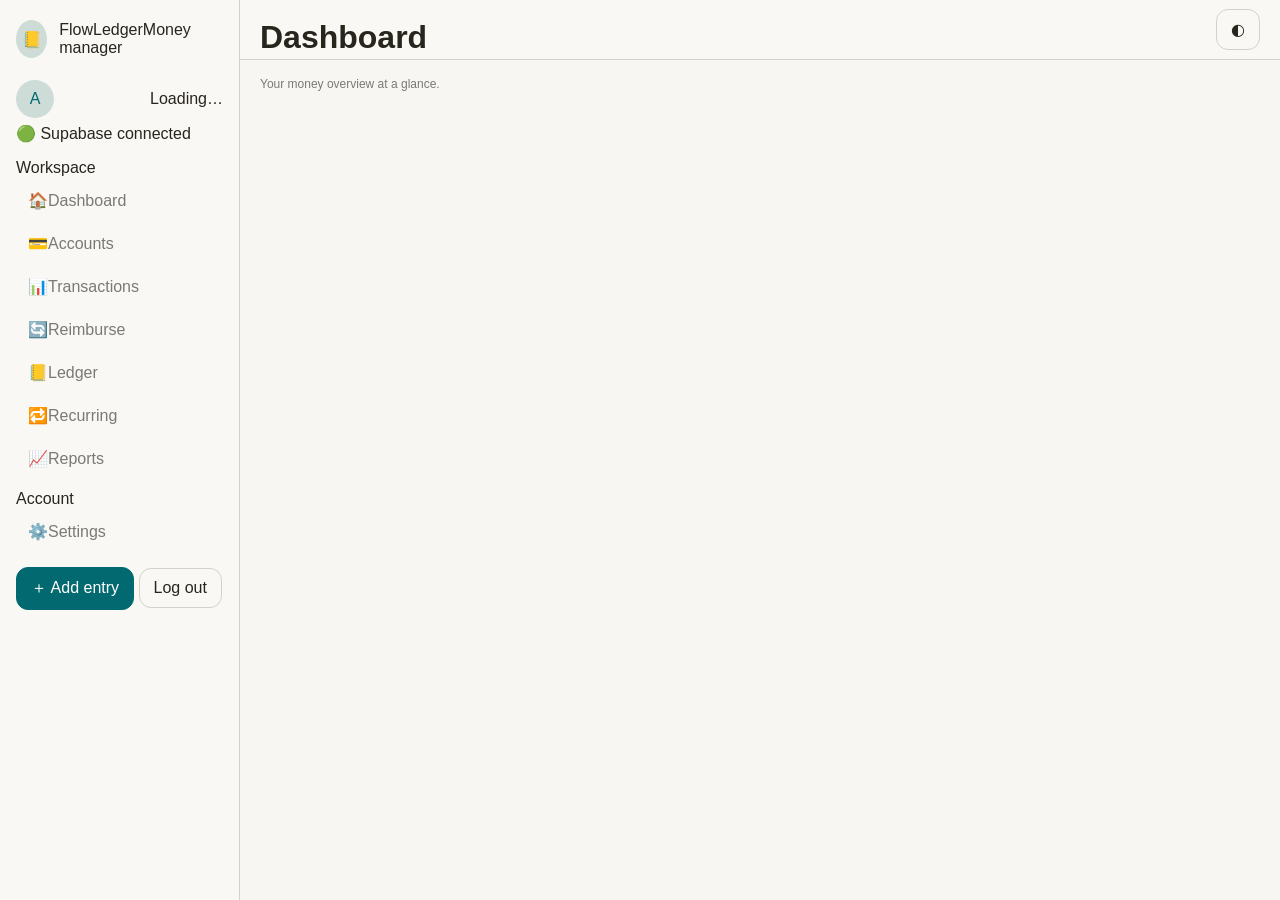
==== commit 6b404759: "Update app.html" ====
--- a/app.html
+++ b/app.html
@@ -4,7 +4,6 @@
   <meta charset="UTF-8" />
   <meta name="viewport" content="width=device-width, initial-scale=1.0, viewport-fit=cover" />
   <title>FlowLedger</title>
-  <meta name="theme-color" content="#01696f" />
   <link rel="preconnect" href="https://api.fontshare.com" />
   <link href="https://api.fontshare.com/v2/css?f[]=satoshi@300,400,500,700&display=swap" rel="stylesheet" />
   <link rel="stylesheet" href="./css/app.css" />
@@ -17,47 +16,136 @@
       <div class="brand-mark">📒</div>
       <div class="brand-copy"><span class="brand-title">FlowLedger</span><span class="brand-sub">Money manager</span></div>
     </div>
-    <div class="profile-card"><div class="profile-row"><div class="avatar" id="userAvatar">A</div><div class="profile-meta"><p class="profile-name" id="userName">Loading…</p><p class="profile-email" id="userEmail"></p></div></div><span class="status-badge">🟢 Supabase connected</span></div>
+    <div class="profile-card">
+      <div class="profile-row">
+        <div class="avatar" id="userAvatar">A</div>
+        <div class="profile-meta"><p class="profile-name" id="userName">Loading…</p><p class="profile-email" id="userEmail"></p></div>
+      </div>
+      <span class="status-badge">🟢 Supabase connected</span>
+    </div>
     <nav class="nav">
       <span class="nav-group-label">Workspace</span>
-      <a class="nav-link" href="#dashboard" data-route="dashboard"><span class="nav-icon">🏠</span>Dashboard</a>
-      <a class="nav-link" href="#accounts" data-route="accounts"><span class="nav-icon">💳</span>Accounts</a>
+      <a class="nav-link" href="#dashboard"    data-route="dashboard"><span class="nav-icon">🏠</span>Dashboard</a>
+      <a class="nav-link" href="#accounts"     data-route="accounts"><span class="nav-icon">💳</span>Accounts</a>
       <a class="nav-link" href="#transactions" data-route="transactions"><span class="nav-icon">📊</span>Transactions</a>
-      <a class="nav-link" href="#reimburse" data-route="reimburse"><span class="nav-icon">🔄</span>Reimburse</a>
-      <a class="nav-link" href="#ledger" data-route="ledger"><span class="nav-icon">📒</span>Ledger</a>
-      <a class="nav-link" href="#recurring" data-route="recurring"><span class="nav-icon">🔁</span>Recurring</a>
-      <a class="nav-link" href="#reports" data-route="reports"><span class="nav-icon">📈</span>Reports</a>
+      <a class="nav-link" href="#reimburse"    data-route="reimburse"><span class="nav-icon">🔄</span>Reimburse</a>
+      <a class="nav-link" href="#ledger"       data-route="ledger"><span class="nav-icon">📒</span>Ledger</a>
+      <a class="nav-link" href="#recurring"    data-route="recurring"><span class="nav-icon">🔁</span>Recurring</a>
+      <a class="nav-link" href="#reports"      data-route="reports"><span class="nav-icon">📈</span>Reports</a>
       <span class="nav-group-label" style="margin-top:.5rem">Account</span>
-      <a class="nav-link" href="#settings" data-route="settings"><span class="nav-icon">⚙️</span>Settings</a>
+      <a class="nav-link" href="#settings"     data-route="settings"><span class="nav-icon">⚙️</span>Settings</a>
     </nav>
-    <div class="sidebar-footer"><button class="btn-primary" type="button" id="quickAddBtn">＋ Add entry</button><button class="btn-ghost" type="button" id="logoutBtn">Log out</button></div>
+    <div class="sidebar-footer">
+      <button class="btn-primary" type="button" id="quickAddBtn">＋ Add entry</button>
+      <button class="btn-ghost"   type="button" id="logoutBtn">Log out</button>
+    </div>
   </aside>
+
   <main class="main-shell">
-    <header class="topbar"><div class="topbar-left"><button class="icon-btn menu-btn" type="button" id="menuBtn">☰</button><div><h1 class="page-title" id="pageTitle">Dashboard</h1><p class="page-sub" id="pageSub">Your money overview at a glance.</p></div></div><div class="topbar-right"><button class="icon-btn theme-toggle" type="button" id="themeBtn" aria-label="Toggle theme">◐</button></div></header>
+    <header class="topbar">
+      <div class="topbar-left">
+        <button class="icon-btn menu-btn" type="button" id="menuBtn">☰</button>
+        <div><h1 class="page-title" id="pageTitle">Dashboard</h1><p class="page-sub" id="pageSub">Your money overview at a glance.</p></div>
+      </div>
+      <div class="topbar-right">
+        <button class="icon-btn" type="button" id="themeBtn">◐</button>
+      </div>
+    </header>
+
     <div class="content">
-      <section class="view" data-view="dashboard"><div class="kpi-grid"><article class="kpi-card"><span class="kpi-label">Net balance</span><strong class="kpi-value" id="kpiBalance">₹0</strong><span class="kpi-note" id="kpiAccounts">0 accounts</span></article><article class="kpi-card"><span class="kpi-label">Income this month</span><strong class="kpi-value green" id="kpiIncome">₹0</strong><span class="kpi-note">All sources</span></article><article class="kpi-card"><span class="kpi-label">Expense this month</span><strong class="kpi-value red" id="kpiExpense">₹0</strong><span class="kpi-note">All categories</span></article><article class="kpi-card"><span class="kpi-label">Reimburse due</span><strong class="kpi-value orange" id="kpiReimburse">₹0</strong><span class="kpi-note">Outstanding only</span></article></div><div class="two-col"><article class="panel-card"><div class="card-head"><h2 class="card-title">Recent transactions</h2></div><div class="list" id="dashRecentList"><div class="empty-state">No transactions yet.</div></div></article><article class="panel-card"><div class="card-head"><h2 class="card-title">Accounts</h2></div><div class="list" id="dashAccountsList"><div class="empty-state">No accounts yet.</div></div></article></div></section>
-      <section class="view" data-view="accounts"><div class="view-head"><div><h2 class="view-title">Accounts</h2><p class="view-sub">All wallets, bank accounts, cash, and cards.</p></div><button class="btn-primary" type="button" id="addAccountBtn">+ New account</button></div><div class="card-grid" id="accountsList"><div class="empty-state">No accounts yet.</div></div></section>
-      <section class="view" data-view="transactions"><div class="view-head"><div><h2 class="view-title">Transactions</h2><p class="view-sub">Income, expense, and transfer history.</p></div><div class="row-actions"><button class="btn-ghost" type="button" id="openTxnImportBtn">Import CSV</button><button class="btn-primary" type="button" id="addTxnBtn">+ Add entry</button></div></div><div class="filter-row"><select class="filter-select" id="txnFilterType"><option value="">All types</option><option value="income">Income</option><option value="expense">Expense</option><option value="transfer">Transfer</option></select><select class="filter-select" id="txnFilterAccount"><option value="">All accounts</option></select><input class="filter-input" type="month" id="txnFilterMonth" /></div><article class="panel-card"><div class="list" id="txnList"><div class="empty-state">No transactions yet.</div></div></article></section>
-      <section class="view" data-view="reimburse"><div class="view-head"><div><h2 class="view-title">Reimburse</h2><p class="view-sub">Track money you paid for others.</p></div><div class="row-actions"><button class="btn-ghost" type="button" id="openReimburseImportBtn">Import CSV</button><button class="btn-primary" type="button" id="addReimburseBtn">+ New reimburse</button></div></div><div class="list" id="reimburseList"><div class="empty-state">No reimbursements yet.</div></div></section>
+      <!-- Dashboard -->
+      <section class="view" data-view="dashboard">
+        <div class="kpi-grid">
+          <article class="kpi-card"><span class="kpi-label">Net balance</span><strong class="kpi-value" id="kpiBalance">₹0</strong><span class="kpi-note" id="kpiAccounts">0 accounts</span></article>
+          <article class="kpi-card"><span class="kpi-label">Income this month</span><strong class="kpi-value green" id="kpiIncome">₹0</strong><span class="kpi-note">All sources</span></article>
+          <article class="kpi-card"><span class="kpi-label">Expense this month</span><strong class="kpi-value red" id="kpiExpense">₹0</strong><span class="kpi-note">All categories</span></article>
+          <article class="kpi-card"><span class="kpi-label">Reimburse due</span><strong class="kpi-value orange" id="kpiReimburse">₹0</strong><span class="kpi-note">Outstanding only</span></article>
+        </div>
+        <div class="two-col">
+          <article class="panel-card"><div class="card-head"><h2 class="card-title">Recent transactions</h2></div><div class="list" id="dashRecentList"><div class="empty-state">No transactions yet.</div></div></article>
+          <article class="panel-card"><div class="card-head"><h2 class="card-title">Accounts</h2></div><div class="list" id="dashAccountsList"><div class="empty-state">No accounts yet.</div></div></article>
+        </div>
+      </section>
+
+      <!-- Accounts -->
+      <section class="view" data-view="accounts">
+        <div class="view-head"><div><h2 class="view-title">Accounts</h2><p class="view-sub">All wallets, bank accounts, cash, and cards.</p></div><button class="btn-primary" type="button" id="addAccountBtn">+ New account</button></div>
+        <div class="card-grid" id="accountsList"><div class="empty-state">No accounts yet.</div></div>
+      </section>
+
+      <!-- Transactions -->
+      <section class="view" data-view="transactions">
+        <div class="view-head"><div><h2 class="view-title">Transactions</h2><p class="view-sub">Income, expense, and transfer history.</p></div><div class="row-actions"><button class="btn-ghost" type="button" id="openTxnImportBtn">Import CSV</button><button class="btn-primary" type="button" id="addTxnBtn">+ Add entry</button></div></div>
+        <div class="filter-row">
+          <select class="filter-select" id="txnFilterType"><option value="">All types</option><option value="income">Income</option><option value="expense">Expense</option><option value="transfer">Transfer</option></select>
+          <select class="filter-select" id="txnFilterAccount"><option value="">All accounts</option></select>
+          <input  class="filter-input"  type="month" id="txnFilterMonth" />
+        </div>
+        <article class="panel-card"><div class="list" id="txnList"><div class="empty-state">No transactions yet.</div></div></article>
+      </section>
+
+      <!-- Reimburse -->
+      <section class="view" data-view="reimburse">
+        <div class="view-head"><div><h2 class="view-title">Reimburse</h2><p class="view-sub">Track money you paid for others.</p></div><div class="row-actions"><button class="btn-ghost" type="button" id="openReimburseImportBtn">Import CSV</button><button class="btn-primary" type="button" id="addReimburseBtn">+ New reimburse</button></div></div>
+        <div class="list" id="reimburseList"><div class="empty-state">No reimbursements yet.</div></div>
+      </section>
+
+      <!-- Ledger -->
       <section class="view" data-view="ledger"><div class="view-head"><div><h2 class="view-title">Ledger</h2><p class="view-sub">Long-term lend and borrow tracking per person.</p></div><button class="btn-primary" type="button" id="addLedgerPersonBtn">+ Add person</button></div><div class="list" id="ledgerList"><div class="empty-state">No ledger entries yet.</div></div></section>
       <section class="view" data-view="recurring"><div class="view-head"><div><h2 class="view-title">Recurring</h2><p class="view-sub">Bills, subscriptions, salary, and reminders.</p></div><button class="btn-primary" type="button" id="addRecurringBtn">+ New rule</button></div><div class="card-grid" id="recurringList"><div class="empty-state">No recurring rules yet.</div></div></section>
-      <section class="view" data-view="reports"><div class="view-head"><div><h2 class="view-title">Reports</h2><p class="view-sub">Monthly trends and category breakdown.</p></div><button class="btn-ghost" type="button" id="exportCsvBtn">Export CSV</button></div><div class="two-col"><article class="panel-card"><h2 class="card-title">This month</h2><div class="report-summary" id="reportSummary"><div class="report-row"><span>Income</span><strong class="green" id="repIncome">₹0</strong></div><div class="report-row"><span>Expense</span><strong class="red" id="repExpense">₹0</strong></div><div class="report-row"><span>Savings</span><strong id="repSavings">₹0</strong></div></div></article><article class="panel-card"><h2 class="card-title">By category (expense)</h2><div class="list" id="reportCatList"><div class="empty-state">No expense data this month.</div></div></article></div></section>
-      <section class="view" data-view="settings"><div class="view-head"><div><h2 class="view-title">Settings</h2><p class="view-sub">Profile, categories, and preferences.</p></div></div><div class="two-col"><article class="panel-card"><h2 class="card-title">Profile</h2><div class="fields"><div class="field"><label class="label">Display name</label><input class="input" type="text" id="settingName" /></div><div class="field"><label class="label">Currency</label><select class="input" id="settingCurrency"><option value="INR">INR</option><option value="USD">USD</option><option value="EUR">EUR</option><option value="GBP">GBP</option></select></div><button class="btn-primary" type="button" id="saveProfileBtn">Save profile</button></div></article><article class="panel-card"><div class="card-head"><h2 class="card-title">Categories</h2><button class="btn-sm" type="button" id="addCategoryBtn">+ Add</button></div><div class="list" id="categoryList"><div class="empty-state">No categories yet.</div></div></article></div></section>
+
+      <!-- Reports -->
+      <section class="view" data-view="reports">
+        <div class="view-head"><div><h2 class="view-title">Reports</h2><p class="view-sub">Monthly trends and category breakdown.</p></div><button class="btn-ghost" type="button" id="exportCsvBtn">Export CSV</button></div>
+        <div class="two-col">
+          <article class="panel-card"><h2 class="card-title">This month</h2><div class="report-summary"><div class="report-row"><span>Income</span><strong class="green" id="repIncome">₹0</strong></div><div class="report-row"><span>Expense</span><strong class="red" id="repExpense">₹0</strong></div><div class="report-row"><span>Savings</span><strong id="repSavings">₹0</strong></div></div></article>
+          <article class="panel-card"><h2 class="card-title">By category (expense)</h2><div class="list" id="reportCatList"><div class="empty-state">No expense data this month.</div></div></article>
+        </div>
+      </section>
+
+      <!-- Settings -->
+      <section class="view" data-view="settings">
+        <div class="view-head"><div><h2 class="view-title">Settings</h2><p class="view-sub">Profile, categories, and preferences.</p></div></div>
+        <div class="two-col">
+          <article class="panel-card"><h2 class="card-title">Profile</h2><div class="fields"><div class="field"><label class="label">Display name</label><input class="input" type="text" id="settingName" /></div><div class="field"><label class="label">Currency</label><select class="input" id="settingCurrency"><option value="INR">INR</option><option value="USD">USD</option><option value="EUR">EUR</option><option value="GBP">GBP</option></select></div><button class="btn-primary" type="button" id="saveProfileBtn">Save profile</button></div></article>
+          <article class="panel-card"><div class="card-head"><h2 class="card-title">Categories</h2><button class="btn-sm" type="button" id="addCategoryBtn">+ Add</button></div><div class="list" id="categoryList"><div class="empty-state">No categories yet.</div></div></article>
+        </div>
+      </section>
     </div>
   </main>
 </div>
+
 <button class="fab" type="button" id="fabBtn">＋</button>
-<nav class="mobile-nav"><a class="mob-link" href="#dashboard" data-route="dashboard"><span>🏠</span><span>Home</span></a><a class="mob-link" href="#accounts" data-route="accounts"><span>💳</span><span>Accounts</span></a><a class="mob-link" href="#transactions" data-route="transactions"><span>📊</span><span>Entries</span></a><a class="mob-link" href="#reimburse" data-route="reimburse"><span>🔄</span><span>Reimburse</span></a><a class="mob-link" href="#reports" data-route="reports"><span>📈</span><span>Reports</span></a></nav>
+<nav class="mobile-nav">
+  <a class="mob-link" href="#dashboard"    data-route="dashboard"><span>🏠</span><span>Home</span></a>
+  <a class="mob-link" href="#accounts"     data-route="accounts"><span>💳</span><span>Accounts</span></a>
+  <a class="mob-link" href="#transactions" data-route="transactions"><span>📊</span><span>Entries</span></a>
+  <a class="mob-link" href="#reimburse"    data-route="reimburse"><span>🔄</span><span>Reimburse</span></a>
+  <a class="mob-link" href="#reports"      data-route="reports"><span>📈</span><span>Reports</span></a>
+</nav>
+
+<!-- Account Modal -->
 <div class="modal-backdrop hidden" id="accountModal"><div class="modal"><div class="modal-head"><h3 class="modal-title" id="accountModalTitle">New Account</h3><button class="icon-btn" type="button" data-close="accountModal">✕</button></div><div class="fields"><input type="hidden" id="accountId" /><div class="field"><label class="label">Icon</label><div class="icon-select-row"><input class="input" type="text" id="accountIcon" value="💳" maxlength="2" /><button class="btn-sm" type="button" onclick="openIconPicker('accountIcon')">Browse</button></div></div><div class="field"><label class="label">Name</label><input class="input" type="text" id="accountName" /></div><div class="field"><label class="label">Type</label><select class="input" id="accountType"><option value="bank">Bank</option><option value="cash">Cash</option><option value="upi">UPI</option><option value="credit">Credit</option><option value="wallet">Wallet</option><option value="savings">Savings</option></select></div><div class="field"><label class="label">Opening balance</label><input class="input" type="number" id="accountBalance" value="0" /></div><button class="btn-primary" type="button" id="saveAccountBtn">Save account</button></div></div></div>
-<div class="modal-backdrop hidden" id="txnModal"><div class="modal"><div class="modal-head"><h3 class="modal-title" id="txnModalTitle">Add Transaction</h3><button class="icon-btn" type="button" data-close="txnModal">✕</button></div><div class="fields"><input type="hidden" id="txnId" /><div class="field"><label class="label">Type</label><div class="type-tabs" id="txnTypeTabs"><button class="type-tab active" data-type="expense" type="button">Expense</button><button class="type-tab" data-type="income" type="button">Income</button><button class="type-tab" data-type="transfer" type="button">Transfer</button></div></div><div class="field"><label class="label">Amount</label><input class="input" type="number" id="txnAmount" /></div><div class="field"><label class="label">Account</label><select class="input" id="txnAccount"></select></div><div class="field" id="txnTransferToField" style="display:none"><label class="label">Transfer to</label><select class="input" id="txnTransferTo"></select></div><div class="field" id="txnCategoryField"><label class="label">Category</label><div class="icon-select-row"><select class="input" id="txnCategory"></select><button class="btn-sm" type="button" onclick="openIconPicker('txnCategory')">Browse icon</button></div></div><div class="field"><label class="label">Date</label><input class="input" type="date" id="txnDate" /></div><div class="field"><label class="label">Remarks</label><input class="input" type="text" id="txnRemarks" /></div><button class="btn-primary" type="button" id="saveTxnBtn">Save transaction</button></div></div></div>
+
+<!-- Transaction Modal -->
+<div class="modal-backdrop hidden" id="txnModal"><div class="modal"><div class="modal-head"><h3 class="modal-title" id="txnModalTitle">Add Transaction</h3><button class="icon-btn" type="button" data-close="txnModal">✕</button></div><div class="fields"><input type="hidden" id="txnId" /><div class="field"><label class="label">Type</label><div class="type-tabs" id="txnTypeTabs"><button class="type-tab active" data-type="expense" type="button">Expense</button><button class="type-tab" data-type="income" type="button">Income</button><button class="type-tab" data-type="transfer" type="button">Transfer</button></div></div><div class="field"><label class="label">Amount</label><input class="input" type="number" id="txnAmount" /></div><div class="field"><label class="label">Account</label><select class="input" id="txnAccount"></select></div><div class="field" id="txnTransferToField" style="display:none"><label class="label">Transfer to</label><select class="input" id="txnTransferTo"></select></div><div class="field" id="txnCategoryField"><label class="label">Category</label><select class="input" id="txnCategory"></select></div><div class="field"><label class="label">Date</label><input class="input" type="date" id="txnDate" /></div><div class="field"><label class="label">Remarks</label><input class="input" type="text" id="txnRemarks" /></div><button class="btn-primary" type="button" id="saveTxnBtn">Save transaction</button></div></div></div>
+
+<!-- Reimburse Modal -->
 <div class="modal-backdrop hidden" id="reimburseModal"><div class="modal"><div class="modal-head"><h3 class="modal-title">New Reimbursement</h3><button class="icon-btn" type="button" data-close="reimburseModal">✕</button></div><div class="fields"><div class="field"><label class="label">Person name</label><input class="input" type="text" id="reimbPersonName" /></div><div class="field"><label class="label">Total amount</label><input class="input" type="number" id="reimbAmount" /></div><div class="field"><label class="label">Paid from account</label><select class="input" id="reimbAccount"></select></div><div class="field"><label class="label">Date</label><input class="input" type="date" id="reimbDate" /></div><div class="field"><label class="label">Remarks</label><input class="input" type="text" id="reimbRemarks" /></div><button class="btn-primary" type="button" id="saveReimburseBtn">Save</button></div></div></div>
+
+<!-- Payback Modal -->
 <div class="modal-backdrop hidden" id="paybackModal"><div class="modal"><div class="modal-head"><h3 class="modal-title">Record Payback</h3><button class="icon-btn" type="button" data-close="paybackModal">✕</button></div><div class="fields"><input type="hidden" id="paybackReimburseId" /><div class="field"><label class="label">Amount received</label><input class="input" type="number" id="paybackAmount" /></div><div class="field"><label class="label">Into account</label><select class="input" id="paybackAccount"></select></div><div class="field"><label class="label">Date</label><input class="input" type="date" id="paybackDate" /></div><div class="field"><label class="label">Remarks</label><input class="input" type="text" id="paybackRemarks" /></div><button class="btn-primary" type="button" id="savePaybackBtn">Save payback</button></div></div></div>
-<div class="modal-backdrop hidden" id="ledgerModal"><div class="modal"><div class="modal-head"><h3 class="modal-title">Add Ledger Person</h3><button class="icon-btn" type="button" data-close="ledgerModal">✕</button></div><div class="fields"><div class="field"><label class="label">Icon</label><div class="icon-select-row"><input class="input" type="text" id="ledgerIcon" value="🧑" maxlength="2" /><button class="btn-sm" type="button" onclick="openIconPicker('ledgerIcon')">Browse</button></div></div><div class="field"><label class="label">Person name</label><input class="input" type="text" id="ledgerPersonName" /></div><div class="field"><label class="label">Notes</label><input class="input" type="text" id="ledgerNotes" /></div><button class="btn-primary" type="button" id="saveLedgerPersonBtn">Save</button></div></div></div>
-<div class="modal-backdrop hidden" id="ledgerEntryModal"><div class="modal"><div class="modal-head"><h3 class="modal-title">Add Entry</h3><button class="icon-btn" type="button" data-close="ledgerEntryModal">✕</button></div><div class="fields"><input type="hidden" id="ledgerEntryPersonId" /><div class="field"><label class="label">Type</label><div class="type-tabs"><button class="type-tab active" data-ledger-type="lent" type="button">I lent</button><button class="type-tab" data-ledger-type="borrowed" type="button">I borrowed</button></div></div><div class="field"><label class="label">Amount</label><input class="input" type="number" id="ledgerEntryAmount" /></div><div class="field"><label class="label">Date</label><input class="input" type="date" id="ledgerEntryDate" /></div><div class="field"><label class="label">Remarks</label><input class="input" type="text" id="ledgerEntryRemarks" /></div><button class="btn-primary" type="button" id="saveLedgerEntryBtn">Save entry</button></div></div></div>
-<div class="modal-backdrop hidden" id="recurringModal"><div class="modal"><div class="modal-head"><h3 class="modal-title">New Recurring Rule</h3><button class="icon-btn" type="button" data-close="recurringModal">✕</button></div><div class="fields"><div class="field"><label class="label">Name / Remarks</label><input class="input" type="text" id="recurringRemarks" /></div><div class="field"><label class="label">Type</label><div class="type-tabs" id="recurringTypeTabs"><button class="type-tab active" data-rtype="expense" type="button">Expense</button><button class="type-tab" data-rtype="income" type="button">Income</button></div></div><div class="field"><label class="label">Amount</label><input class="input" type="number" id="recurringAmount" /></div><div class="field"><label class="label">Account</label><select class="input" id="recurringAccount"></select></div><div class="field"><label class="label">Category</label><select class="input" id="recurringCategory"></select></div><div class="field"><label class="label">Frequency</label><select class="input" id="recurringFrequency"><option value="daily">Daily</option><option value="weekly">Weekly</option><option value="monthly">Monthly</option><option value="yearly">Yearly</option></select></div><div class="field"><label class="label">Next due date</label><input class="input" type="date" id="recurringNextDue" /></div><button class="btn-primary" type="button" id="saveRecurringBtn">Save rule</button></div></div></div>
+
+<!-- Category Modal -->
 <div class="modal-backdrop hidden" id="categoryModal"><div class="modal"><div class="modal-head"><h3 class="modal-title">New Category</h3><button class="icon-btn" type="button" data-close="categoryModal">✕</button></div><div class="fields"><div class="field"><label class="label">Icon</label><div class="icon-select-row"><input class="input" type="text" id="catIcon" value="📂" maxlength="2" /><button class="btn-sm" type="button" onclick="openIconPicker('catIcon')">Browse</button></div></div><div class="field"><label class="label">Name</label><input class="input" type="text" id="catName" /></div><div class="field"><label class="label">Type</label><div class="type-tabs" id="catTypeTabs"><button class="type-tab active" data-ctype="expense" type="button">Expense</button><button class="type-tab" data-ctype="income" type="button">Income</button></div></div><button class="btn-primary" type="button" id="saveCategoryBtn">Save</button></div></div></div>
+
+<!-- Import Modal -->
+<div class="modal-backdrop hidden" id="importModal"><div class="modal modal-wide"><div class="modal-head"><h3 class="modal-title">Import CSV</h3><button class="icon-btn" type="button" data-close="importModal">✕</button></div><div class="fields"><div class="import-tabs"><button class="type-tab active" data-import-kind="transactions" type="button">Transactions</button><button class="type-tab" data-import-kind="transfers" type="button">Transfers</button><button class="type-tab" data-import-kind="reimburse" type="button">Reimburse</button></div><div class="field"><label class="label">CSV file</label><input class="input" type="file" id="importFile" accept=".csv,text/csv" /></div><div class="import-options-grid"><div class="field"><label class="label">Delimiter</label><select class="input" id="importDelimiter"><option value=",">,  (Comma)</option><option value=";">; (Semicolon)</option><option value="\t">Tab</option><option value="|">| (Pipe)</option></select></div><div class="field"><label class="label">Date format</label><select class="input" id="importDateFormat"><option value="yyyy-mm-dd">YYYY-MM-DD</option><option value="dd/mm/yyyy">DD/MM/YYYY</option><option value="mm/dd/yyyy">MM/DD/YYYY</option></select></div><div class="field"><label class="label">Skip start lines</label><input class="input" type="number" id="importSkipStart" value="0" min="0" /></div><div class="field"><label class="label">Skip end lines</label><input class="input" type="number" id="importSkipEnd" value="0" min="0" /></div></div><div class="checks-grid"><label class="check-row"><input type="checkbox" id="importHasHeader" checked /> File has header row</label><label class="check-row"><input type="checkbox" id="importClearBefore" /> Clear before import</label><label class="check-row"><input type="checkbox" id="importMergeExisting" checked /> Skip duplicates</label><label class="check-row"><input type="checkbox" id="importFlipAmount" /> Flip amount sign</label><label class="check-row"><input type="checkbox" id="importUseTypeColumn" checked /> Use type/direction column</label></div><div class="field"><label class="label">Preview</label><div class="import-preview" id="importPreview">Upload a CSV to preview rows.</div></div><div class="field"><label class="label">Column mapping</label><div class="mapping-grid" id="mappingGrid"></div></div><div class="row-actions"><button class="btn-ghost" type="button" id="previewImportBtn">Preview</button><button class="btn-primary" type="button" id="runImportBtn">Import</button></div></div></div></div>
+
+<!-- Icon Picker Modal -->
 <div class="modal-backdrop hidden" id="iconPickerModal"><div class="modal modal-wide"><div class="modal-head"><h3 class="modal-title">Choose an icon</h3><button class="icon-btn" type="button" data-close="iconPickerModal">✕</button></div><div class="fields"><div class="field"><label class="label">Search icons</label><input class="input" type="text" id="iconSearch" placeholder="Search food, bank, salary..." /></div><div class="import-tabs" id="iconTabRow"><button class="type-tab active" data-icon-group="all" type="button">All</button><button class="type-tab" data-icon-group="income" type="button">Income</button><button class="type-tab" data-icon-group="expense" type="button">Expense</button><button class="type-tab" data-icon-group="accounts" type="button">Accounts</button></div><div class="icon-grid" id="iconGrid"></div></div></div></div>
+
 <script type="module" src="./js/supabase.js"></script>
 <script type="module" src="./js/app.js"></script>
 </body>
-</html>
+</html>
--- a/css/app.css
+++ b/css/app.css
@@ -1,3 +1,5 @@
-:root,[data-theme="light"]{--text-xs:clamp(.75rem,.7rem + .25vw,.875rem);--text-sm:clamp(.875rem,.8rem + .35vw,1rem);--text-base:clamp(1rem,.95rem + .25vw,1.125rem);--text-lg:clamp(1.125rem,1rem + .75vw,1.5rem);--text-xl:clamp(1.5rem,1.2rem + 1.25vw,2.25rem);--space-1:.25rem;--space-2:.5rem;--space-3:.75rem;--space-4:1rem;--space-5:1.25rem;--space-6:1.5rem;--space-8:2rem;--space-10:2.5rem;--color-bg:#f7f6f2;--color-surface:#f9f8f5;--color-surface-2:#fbfbf9;--color-surface-offset:#f3f0ec;--color-border:#d4d1ca;--color-divider:#dcd9d5;--color-text:#28251d;--color-text-muted:#7a7974;--color-text-faint:#bab9b4;--color-text-inverse:#f9f8f4;--color-primary:#01696f;--color-primary-hover:#0c4e54;--color-primary-hl:#cedcd8;--color-green:#437a22;--color-green-bg:#edf5e6;--color-red:#a12c7b;--color-red-bg:#f9f0f5;--color-orange:#da7101;--color-orange-bg:#fdf3e7;--color-blue:#006494;--color-blue-bg:#e6f1f8;--radius-sm:.375rem;--radius-md:.5rem;--radius-lg:.75rem;--radius-xl:1rem;--radius-2xl:1.25rem;--radius-full:9999px;--shadow-sm:0 1px 2px rgba(40,37,29,.06);--shadow-md:0 4px 16px rgba(40,37,29,.08);--shadow-lg:0 12px 32px rgba(40,37,29,.12);--sidebar-w:240px;--topbar-h:60px;--mobile-nav-h:64px;--font-body:"Satoshi",sans-serif;--t:180ms cubic-bezier(.16,1,.3,1)}
-[data-theme="dark"]{--color-bg:#171614;--color-surface:#1c1b19;--color-surface-2:#201f1d;--color-surface-offset:#1d1c1a;--color-border:#393836;--color-divider:#262523;--color-text:#cdccca;--color-text-muted:#979591;--color-text-faint:#5a5957;--color-text-inverse:#2b2a28;--color-primary:#4f98a3;--color-primary-hover:#68aab4;--color-primary-hl:#313b3b;--color-green:#6daa45;--color-green-bg:#1e2b19;--color-red:#d163a7;--color-red-bg:#2a1f26;--color-orange:#fdab43;--color-orange-bg:#2d2217;--color-blue:#5591c7;--color-blue-bg:#1a2635;--shadow-sm:0 1px 2px rgba(0,0,0,.22);--shadow-md:0 4px 16px rgba(0,0,0,.3);--shadow-lg:0 12px 32px rgba(0,0,0,.4)}
-*,*::before,*::after{box-sizing:border-box;margin:0;padding:0}html{-webkit-text-size-adjust:none;text-size-adjust:none;scroll-behavior:smooth}body{min-height:100dvh;font-family:var(--font-body);font-size:var(--text-sm);color:var(--color-text);background:var(--color-bg);line-height:1.6;overflow:hidden}button{font:inherit;border:0;background:none;color:inherit;cursor:pointer}input,select{font:inherit;color:inherit}a{text-decoration:none;color:inherit}:focus-visible{outline:2px solid var(--color-primary);outline-offset:3px;border-radius:var(--radius-sm)}.app-shell{display:flex;height:100dvh;overflow:hidden}.sidebar{width:var(--sidebar-w);flex-shrink:0;display:flex;flex-direction:column;gap:var(--space-4);background:var(--color-surface);border-right:1px solid var(--color-divider);padding:var(--space-5) var(--space-4);overflow-y:auto;transition:transform var(--t);z-index:100}.brand{display:flex;align-items:center;gap:var(--space-3);padding-bottom:var(--space-3);border-bottom:1px solid var(--color-divider)}.brand-mark{width:38px;height:38px;border-radius:10px;display:grid;place-items:center;background:var(--color-primary-hl);color:var(--color-primary)}.brand-title{font-size:var(--text-base);font-weight:700}.brand-sub{font-size:var(--text-xs);color:var(--color-text-muted)}.profile-card{background:var(--color-surface-offset);border-radius:var(--radius-lg);padding:var(--space-3);display:grid;gap:var(--space-2)}.profile-row{display:flex;align-items:center;gap:var(--space-3)}.avatar{width:36px;height:36px;border-radius:50%;background:var(--color-primary);color:var(--color-text-inverse);display:grid;place-items:center;font-weight:700}.profile-name{font-weight:600}.profile-email,.status-badge{font-size:var(--text-xs);color:var(--color-text-muted)}.nav{display:flex;flex-direction:column;gap:2px;flex:1}.nav-group-label{font-size:10px;font-weight:700;letter-spacing:.06em;text-transform:uppercase;color:var(--color-text-faint);padding:var(--space-3) var(--space-2) var(--space-1)}.nav-link{display:flex;align-items:center;gap:var(--space-3);padding:var(--space-2) var(--space-3);border-radius:var(--radius-md);color:var(--color-text-muted)}.nav-link:hover{background:var(--color-surface-offset);color:var(--color-text)}.nav-link.active{background:var(--color-primary-hl);color:var(--color-primary);font-weight:600}.sidebar-footer{display:grid;gap:var(--space-2);padding-top:var(--space-3);border-top:1px solid var(--color-divider)}.main-shell{flex:1;display:flex;flex-direction:column;overflow:hidden}.topbar{display:flex;align-items:center;justify-content:space-between;height:var(--topbar-h);padding:0 var(--space-5);background:var(--color-surface);border-bottom:1px solid var(--color-divider);flex-shrink:0}.topbar-left{display:flex;align-items:center;gap:var(--space-3)}.page-title{font-size:var(--text-base);font-weight:700}.page-sub{font-size:var(--text-xs);color:var(--color-text-muted)}.menu-btn{display:none}.content{flex:1;overflow-y:auto;padding:var(--space-5);padding-bottom:calc(var(--space-5) + var(--mobile-nav-h))}.view{display:none}.view.active{display:block}.view-head{display:flex;align-items:flex-start;justify-content:space-between;gap:var(--space-4);margin-bottom:var(--space-5);flex-wrap:wrap}.view-title{font-size:var(--text-lg);font-weight:700}.view-sub{font-size:var(--text-xs);color:var(--color-text-muted)}.kpi-grid{display:grid;grid-template-columns:repeat(auto-fill,minmax(180px,1fr));gap:var(--space-3);margin-bottom:var(--space-5)}.kpi-card,.panel-card,.account-card,.reimb-item,.ledger-person-card,.rec-card{background:var(--color-surface);border:1px solid var(--color-border);border-radius:var(--radius-xl)}.kpi-card{padding:var(--space-4);display:grid;gap:var(--space-1)}.kpi-label{font-size:var(--text-xs);color:var(--color-text-muted);font-weight:600}.kpi-value{font-size:var(--text-xl);font-weight:700;font-variant-numeric:tabular-nums}.kpi-note{font-size:var(--text-xs);color:var(--color-text-faint)}.green{color:var(--color-green)}.red{color:var(--color-red)}.orange{color:var(--color-orange)}.two-col{display:grid;grid-template-columns:1fr 1fr;gap:var(--space-4)}.panel-card{padding:var(--space-4);display:grid;gap:var(--space-4)}.card-head,.reimb-head,.modal-head{display:flex;align-items:center;justify-content:space-between;gap:var(--space-3)}.card-title{font-size:var(--text-sm);font-weight:700}.card-grid{display:grid;grid-template-columns:repeat(auto-fill,minmax(220px,1fr));gap:var(--space-3)}.account-card,.reimb-item,.ledger-person-card,.rec-card{padding:var(--space-4);display:grid;gap:var(--space-3)}.account-balance,.lp-balance,.rec-amount{font-size:var(--text-lg);font-weight:700;font-variant-numeric:tabular-nums}.account-actions,.reimb-actions,.row-actions{display:flex;gap:var(--space-2);flex-wrap:wrap}.list{display:flex;flex-direction:column;gap:6px}.txn-item{display:flex;align-items:center;gap:var(--space-3);padding:var(--space-3);border-radius:var(--radius-lg);transition:background var(--t)}.txn-item:hover{background:var(--color-surface-offset)}.txn-icon{width:38px;height:38px;border-radius:50%;display:grid;place-items:center;font-size:1.1rem;flex-shrink:0}.txn-icon.income{background:var(--color-green-bg);color:var(--color-green)}.txn-icon.expense{background:var(--color-red-bg);color:var(--color-red)}.txn-icon.transfer{background:var(--color-blue-bg);color:var(--color-blue)}.txn-meta{flex:1;min-width:0}.txn-cat{font-size:var(--text-sm);font-weight:600}.txn-sub{font-size:var(--text-xs);color:var(--color-text-muted);white-space:nowrap;overflow:hidden;text-overflow:ellipsis}.txn-right{text-align:right;flex-shrink:0}.txn-amount{font-size:var(--text-sm);font-weight:700}.txn-date{font-size:var(--text-xs);color:var(--color-text-muted)}.txn-actions{display:flex;gap:6px;align-items:center;opacity:1}.icon-action{padding:.35rem .55rem;border:1px solid var(--color-border);border-radius:var(--radius-md);font-size:11px;font-weight:700}.icon-action:hover{background:var(--color-surface-offset)}.danger-action{color:var(--color-red)}.filter-row{display:flex;gap:var(--space-2);flex-wrap:wrap;margin-bottom:var(--space-3)}.filter-select,.filter-input,.input{padding:.65rem var(--space-3);border-radius:var(--radius-md);background:var(--color-surface);border:1px solid var(--color-border);color:var(--color-text);outline:none}.fields{display:grid;gap:var(--space-4)}.field{display:grid;gap:var(--space-2)}.label{font-size:var(--text-sm);font-weight:600}.btn-primary,.btn-ghost,.btn-sm,.btn-danger{min-height:40px;padding:.6rem var(--space-4);border-radius:var(--radius-lg);font-size:var(--text-sm);font-weight:700}.btn-primary{background:var(--color-primary);color:var(--color-text-inverse)}.btn-primary:hover{background:var(--color-primary-hover)}.btn-ghost,.btn-sm{border:1px solid var(--color-border);color:var(--color-text-muted)}.btn-ghost:hover,.btn-sm:hover,.icon-btn:hover{background:var(--color-surface-offset);color:var(--color-text)}.btn-danger{color:var(--color-red)}.btn-danger:hover{background:var(--color-red-bg)}.icon-btn{width:36px;height:36px;border-radius:50%;display:grid;place-items:center;color:var(--color-text-muted)}.type-tabs,.import-tabs{display:flex;gap:var(--space-1);background:var(--color-surface-offset);border-radius:var(--radius-lg);padding:var(--space-1)}.type-tab{flex:1;padding:.45rem;border-radius:var(--radius-md);font-size:var(--text-xs);font-weight:600;color:var(--color-text-muted)}.type-tab.active{background:var(--color-surface);color:var(--color-primary);box-shadow:var(--shadow-sm)}.empty-state{padding:var(--space-8);text-align:center;color:var(--color-text-muted)}.fab{display:none;position:fixed;bottom:calc(var(--mobile-nav-h) + var(--space-4));right:var(--space-4);width:52px;height:52px;border-radius:50%;background:var(--color-primary);color:var(--color-text-inverse);font-size:1.4rem;box-shadow:var(--shadow-lg);z-index:50}.mobile-nav{display:none;position:fixed;bottom:0;left:0;right:0;height:var(--mobile-nav-h);background:var(--color-surface);border-top:1px solid var(--color-divider);grid-template-columns:repeat(5,1fr);z-index:90}.mob-link{display:flex;flex-direction:column;align-items:center;justify-content:center;gap:3px;font-size:var(--text-xs);color:var(--color-text-muted)}.mob-link.active{color:var(--color-primary)}.modal-backdrop{position:fixed;inset:0;background:rgba(0,0,0,.45);display:grid;place-items:center;padding:var(--space-4);z-index:200}.modal-backdrop.hidden{display:none}.modal{background:var(--color-surface);border-radius:var(--radius-2xl);box-shadow:var(--shadow-lg);width:min(100%,480px);max-height:90dvh;overflow-y:auto;padding:var(--space-5);display:grid;gap:var(--space-5)}.modal-wide{width:min(100%,980px)}.toast{position:fixed;bottom:calc(var(--mobile-nav-h) + var(--space-4));left:50%;transform:translateX(-50%);background:var(--color-text);color:var(--color-bg);padding:var(--space-3) var(--space-5);border-radius:var(--radius-full);font-size:var(--text-sm);font-weight:600;z-index:300}.toast.hidden{display:none}.sidebar-overlay{display:none;position:fixed;inset:0;background:rgba(0,0,0,.45);z-index:99}.sidebar-open .sidebar-overlay{display:block}.report-summary{display:grid;gap:var(--space-2)}.report-row,.cat-report-row,.cat-row,.le-row{display:flex;align-items:center;justify-content:space-between;gap:var(--space-3)}.cat-report-row,.cat-row,.le-row{padding:var(--space-2) 0}.badge{display:inline-flex;align-items:center;padding:2px var(--space-2);border-radius:var(--radius-full);font-size:10px;font-weight:700;text-transform:uppercase}.badge-pending{background:var(--color-orange-bg);color:var(--color-orange)}.badge-partial{background:var(--color-blue-bg);color:var(--color-blue)}.badge-settled{background:var(--color-green-bg);color:var(--color-green)}.progress-bar-wrap,.cat-bar-wrap{height:6px;background:var(--color-surface-offset);border-radius:var(--radius-full);overflow:hidden}.progress-bar,.cat-bar{height:100%;background:var(--color-primary)}.lp-head{display:flex;align-items:center;gap:var(--space-3)}.lp-entries{display:grid;gap:2px;max-height:200px;overflow-y:auto}.le-settled{opacity:.45;text-decoration:line-through}.import-preview{min-height:180px;max-height:260px;overflow:auto;border:1px solid var(--color-border);border-radius:var(--radius-lg);background:var(--color-surface-2);padding:var(--space-3);font-size:12px;white-space:pre-wrap}.import-options-grid{display:grid;grid-template-columns:repeat(4,1fr);gap:var(--space-3)}.checks-grid{display:grid;grid-template-columns:repeat(3,1fr);gap:var(--space-2)}.check-row{display:flex;align-items:center;gap:8px;font-size:var(--text-xs)}.mapping-grid{display:grid;grid-template-columns:repeat(3,1fr);gap:var(--space-3)}.mapping-card{border:1px solid var(--color-border);border-radius:var(--radius-lg);padding:var(--space-3);display:grid;gap:8px;background:var(--color-surface-2)}.mapping-card label{font-size:var(--text-xs);color:var(--color-text-muted);font-weight:700;text-transform:uppercase}.mini-preview-table{width:100%;border-collapse:collapse}.mini-preview-table th,.mini-preview-table td{padding:6px 8px;border-bottom:1px solid var(--color-divider);text-align:left;font-size:12px}.mini-preview-table th{position:sticky;top:0;background:var(--color-surface-2)}@media(max-width:768px){.sidebar{position:fixed;top:0;left:0;bottom:0;transform:translateX(-100%);width:min(280px,80vw)}.sidebar-open .sidebar{transform:translateX(0)}.menu-btn{display:grid}.mobile-nav{display:grid}.fab{display:grid}.two-col,.import-options-grid,.checks-grid,.mapping-grid{grid-template-columns:1fr}.content{padding-bottom:calc(var(--mobile-nav-h) + var(--space-10))}.txn-item{align-items:flex-start}.txn-actions{flex-direction:column}}
+
+:root,[data-theme="light"]{--bg:#f7f6f2;--surface:#f9f8f5;--surface2:#fbfbf9;--surface3:#f3f0ec;--border:#d4d1ca;--text:#28251d;--muted:#7a7974;--faint:#bab9b4;--inverse:#f9f8f4;--primary:#01696f;--primary2:#0c4e54;--primary-hl:#cedcd8;--green:#437a22;--green-bg:#edf5e6;--red:#a12c7b;--red-bg:#f9f0f5;--orange:#da7101;--orange-bg:#fdf3e7;--blue:#006494;--blue-bg:#e6f1f8;--shadow:0 12px 32px rgba(40,37,29,.12)}
+[data-theme="dark"]{--bg:#171614;--surface:#1c1b19;--surface2:#201f1d;--surface3:#1d1c1a;--border:#393836;--text:#cdccca;--muted:#979591;--faint:#5a5957;--inverse:#2b2a28;--primary:#4f98a3;--primary2:#68aab4;--primary-hl:#313b3b;--green:#6daa45;--green-bg:#1e2b19;--red:#d163a7;--red-bg:#2a1f26;--orange:#fdab43;--orange-bg:#2d2217;--blue:#5591c7;--blue-bg:#1a2635;--shadow:0 12px 32px rgba(0,0,0,.4)}
+*{box-sizing:border-box}html,body{height:100%}body{margin:0;font-family:sans-serif;background:var(--bg);color:var(--text);overflow:hidden}button,input,select{font:inherit}button{cursor:pointer}.app-shell{display:flex;height:100vh}.sidebar{width:240px;background:var(--surface);border-right:1px solid var(--border);padding:20px 16px;display:flex;flex-direction:column;gap:16px}.brand,.profile-row,.view-head,.topbar,.card-head,.modal-head{display:flex;align-items:center;justify-content:space-between;gap:12px}.brand-mark,.avatar,.icon-preview{width:38px;height:38px;border-radius:50%;display:grid;place-items:center;background:var(--primary-hl);color:var(--primary)}.nav{display:flex;flex-direction:column;gap:4px}.nav-link{padding:10px 12px;border-radius:10px;color:var(--muted);text-decoration:none}.nav-link.active,.nav-link:hover{background:var(--surface3);color:var(--text)}.main-shell{flex:1;display:flex;flex-direction:column;overflow:hidden}.topbar{height:60px;padding:0 20px;background:var(--surface);border-bottom:1px solid var(--border)}.content{padding:20px;overflow:auto;height:calc(100vh - 60px)}.view{display:none}.view.active{display:block}.kpi-grid,.two-col,.card-grid{display:grid;gap:12px}.kpi-grid{grid-template-columns:repeat(auto-fill,minmax(180px,1fr));margin-bottom:18px}.two-col{grid-template-columns:repeat(2,minmax(0,1fr))}.card-grid{grid-template-columns:repeat(auto-fill,minmax(220px,1fr))}.kpi-card,.panel-card,.account-card,.reimb-item,.ledger-person-card,.rec-card,.modal{background:var(--surface);border:1px solid var(--border);border-radius:16px;box-shadow:var(--shadow)}.kpi-card,.panel-card,.account-card,.reimb-item,.ledger-person-card,.rec-card{padding:16px}.kpi-value{font-size:28px;font-weight:700}.green{color:var(--green)}.red{color:var(--red)}.orange{color:var(--orange)}.list{display:flex;flex-direction:column;gap:8px}.txn-item{display:flex;align-items:center;gap:12px;padding:10px;border-radius:12px}.txn-item:hover{background:var(--surface3)}.txn-meta{flex:1;min-width:0}.txn-sub,.kpi-note,.profile-email,.page-sub{color:var(--muted);font-size:12px}.txn-right{text-align:right}.txn-actions{display:flex;gap:8px}.icon-btn,.btn-sm,.btn-ghost,.btn-primary,.btn-danger{border:1px solid var(--border);border-radius:12px;padding:10px 14px;background:var(--surface);color:var(--text)}.btn-primary{background:var(--primary);border-color:var(--primary);color:#fff}.btn-ghost:hover,.btn-sm:hover,.icon-btn:hover{background:var(--surface3)}.icon-select-row{display:flex;gap:8px;align-items:center}.theme-toggle{background:var(--surface3)}.fab,.mobile-nav{display:none}.modal-backdrop{position:fixed;inset:0;background:rgba(0,0,0,.45);display:grid;place-items:center;padding:16px;z-index:200}.modal-backdrop.hidden{display:none}.modal{width:min(100%,520px);padding:18px;max-height:90vh;overflow:auto}.modal-wide{width:min(100%,980px)}.fields{display:grid;gap:14px}.input,.filter-select,.filter-input{width:100%;padding:12px 14px;border-radius:12px;border:1px solid var(--border);background:var(--surface);color:var(--text)}.type-tabs,.import-tabs{display:flex;gap:6px;background:var(--surface3);padding:6px;border-radius:14px}.type-tab{flex:1;border:none;border-radius:10px;padding:8px 10px;background:transparent;color:var(--muted)}.type-tab.active{background:var(--surface);color:var(--primary)}.icon-grid{display:grid;grid-template-columns:repeat(auto-fill,minmax(88px,1fr));gap:12px;max-height:55vh;overflow:auto}.icon-chip{display:flex;flex-direction:column;align-items:center;justify-content:center;gap:8px;min-height:84px;border:1px solid var(--border);border-radius:16px;background:var(--surface2)}.icon-chip:hover{background:var(--primary-hl);border-color:var(--primary)}.icon-chip .ico{font-size:28px}.icon-chip .lbl{font-size:10px;text-align:center;color:var(--muted)}.empty-state{padding:24px;text-align:center;color:var(--muted)}
+@media (max-width: 768px){.sidebar{position:fixed;inset:0 auto 0 0;transform:translateX(-100%);z-index:150}.sidebar-open .sidebar{transform:translateX(0)}.mobile-nav{display:grid;position:fixed;left:0;right:0;bottom:0;height:64px;background:var(--surface);border-top:1px solid var(--border);grid-template-columns:repeat(5,1fr);z-index:140}.mob-link{display:flex;flex-direction:column;align-items:center;justify-content:center;text-decoration:none;color:var(--muted);font-size:12px}.fab{display:grid;position:fixed;right:16px;bottom:78px;width:54px;height:54px;border-radius:50%;background:var(--primary);color:#fff;border:none;z-index:150}.two-col{grid-template-columns:1fr}.content{padding-bottom:90px}.menu-btn{display:grid}}
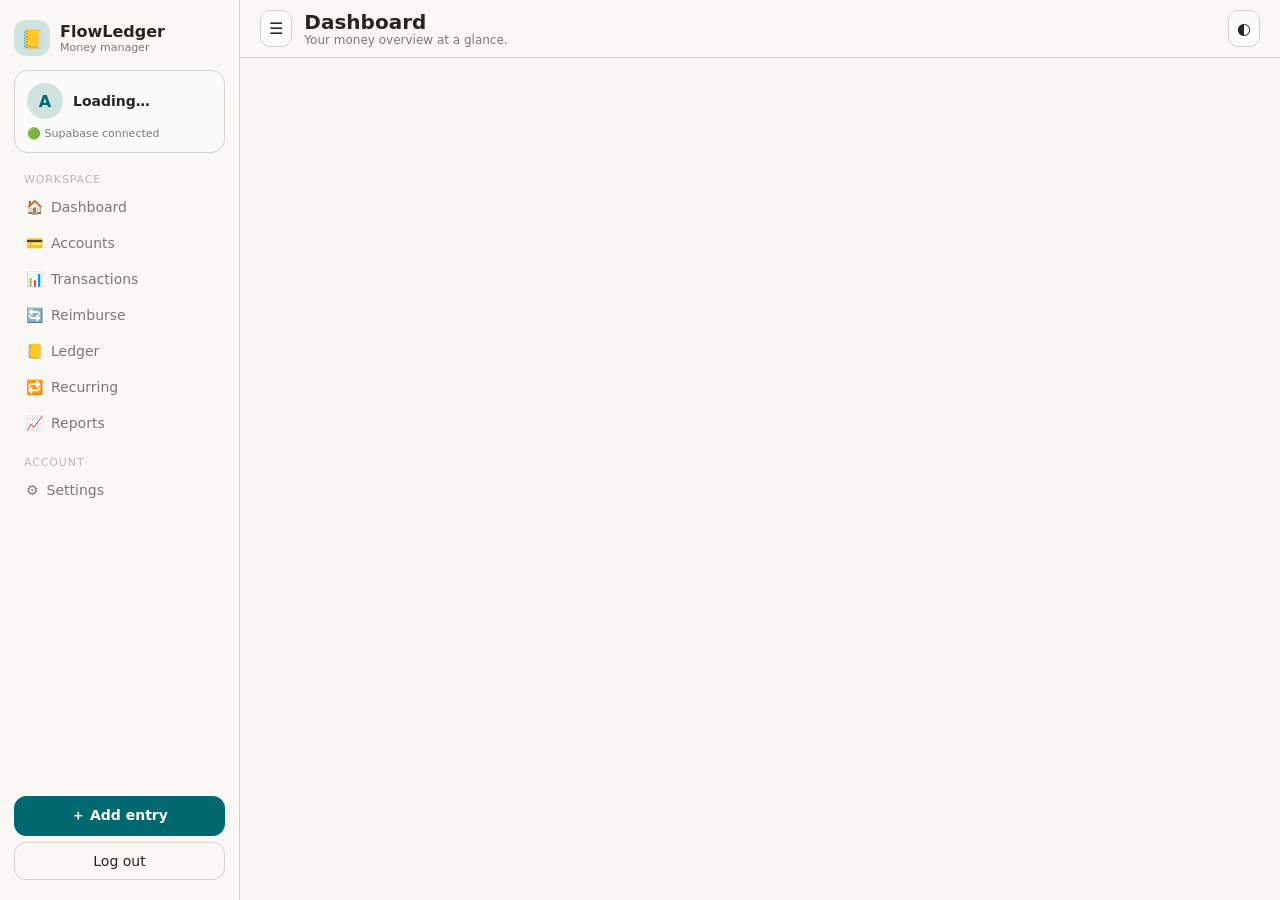
==== commit cb9678c7: "fix: uncheck Skip duplicates by default — import all rows unless user opts in" ====
--- a/app.html
+++ b/app.html
@@ -140,7 +140,7 @@
 <div class="modal-backdrop hidden" id="categoryModal"><div class="modal"><div class="modal-head"><h3 class="modal-title">New Category</h3><button class="icon-btn" type="button" data-close="categoryModal">✕</button></div><div class="fields"><div class="field"><label class="label">Icon</label><div class="icon-select-row"><input class="input" type="text" id="catIcon" value="📂" maxlength="2" /><button class="btn-sm" type="button" onclick="openIconPicker('catIcon')">Browse</button></div></div><div class="field"><label class="label">Name</label><input class="input" type="text" id="catName" /></div><div class="field"><label class="label">Type</label><div class="type-tabs" id="catTypeTabs"><button class="type-tab active" data-ctype="expense" type="button">Expense</button><button class="type-tab" data-ctype="income" type="button">Income</button></div></div><button class="btn-primary" type="button" id="saveCategoryBtn">Save</button></div></div></div>
 
 <!-- Import Modal -->
-<div class="modal-backdrop hidden" id="importModal"><div class="modal modal-wide"><div class="modal-head"><h3 class="modal-title">Import CSV</h3><button class="icon-btn" type="button" data-close="importModal">✕</button></div><div class="fields"><div class="import-tabs"><button class="type-tab active" data-import-kind="transactions" type="button">Transactions</button><button class="type-tab" data-import-kind="transfers" type="button">Transfers</button><button class="type-tab" data-import-kind="reimburse" type="button">Reimburse</button></div><div class="field"><label class="label">CSV file</label><input class="input" type="file" id="importFile" accept=".csv,text/csv" /></div><div class="import-options-grid"><div class="field"><label class="label">Delimiter</label><select class="input" id="importDelimiter"><option value=",">,  (Comma)</option><option value=";">; (Semicolon)</option><option value="\t">Tab</option><option value="|">| (Pipe)</option></select></div><div class="field"><label class="label">Date format</label><select class="input" id="importDateFormat"><option value="yyyy-mm-dd">YYYY-MM-DD</option><option value="dd/mm/yyyy">DD/MM/YYYY</option><option value="mm/dd/yyyy">MM/DD/YYYY</option></select></div><div class="field"><label class="label">Skip start lines</label><input class="input" type="number" id="importSkipStart" value="0" min="0" /></div><div class="field"><label class="label">Skip end lines</label><input class="input" type="number" id="importSkipEnd" value="0" min="0" /></div></div><div class="checks-grid"><label class="check-row"><input type="checkbox" id="importHasHeader" checked /> File has header row</label><label class="check-row"><input type="checkbox" id="importClearBefore" /> Clear before import</label><label class="check-row"><input type="checkbox" id="importMergeExisting" checked /> Skip duplicates</label><label class="check-row"><input type="checkbox" id="importFlipAmount" /> Flip amount sign</label><label class="check-row"><input type="checkbox" id="importUseTypeColumn" checked /> Use type/direction column</label></div><div class="field"><label class="label">Preview</label><div class="import-preview" id="importPreview">Upload a CSV to preview rows.</div></div><div class="field"><label class="label">Column mapping</label><div class="mapping-grid" id="mappingGrid"></div></div><div class="row-actions"><button class="btn-ghost" type="button" id="previewImportBtn">Preview</button><button class="btn-primary" type="button" id="runImportBtn">Import</button></div></div></div></div>
+<div class="modal-backdrop hidden" id="importModal"><div class="modal modal-wide"><div class="modal-head"><h3 class="modal-title">Import CSV</h3><button class="icon-btn" type="button" data-close="importModal">✕</button></div><div class="fields"><div class="import-tabs"><button class="type-tab active" data-import-kind="transactions" type="button">Transactions</button><button class="type-tab" data-import-kind="transfers" type="button">Transfers</button><button class="type-tab" data-import-kind="reimburse" type="button">Reimburse</button></div><div class="field"><label class="label">CSV file</label><input class="input" type="file" id="importFile" accept=".csv,text/csv" /></div><div class="import-options-grid"><div class="field"><label class="label">Delimiter</label><select class="input" id="importDelimiter"><option value=",">,  (Comma)</option><option value=";">; (Semicolon)</option><option value="\t">Tab</option><option value="|">| (Pipe)</option></select></div><div class="field"><label class="label">Date format</label><select class="input" id="importDateFormat"><option value="yyyy-mm-dd">YYYY-MM-DD</option><option value="dd/mm/yyyy">DD/MM/YYYY</option><option value="mm/dd/yyyy">MM/DD/YYYY</option></select></div><div class="field"><label class="label">Skip start lines</label><input class="input" type="number" id="importSkipStart" value="0" min="0" /></div><div class="field"><label class="label">Skip end lines</label><input class="input" type="number" id="importSkipEnd" value="0" min="0" /></div></div><div class="checks-grid"><label class="check-row"><input type="checkbox" id="importHasHeader" checked /> File has header row</label><label class="check-row"><input type="checkbox" id="importClearBefore" /> Clear before import</label><label class="check-row"><input type="checkbox" id="importMergeExisting" /> Skip duplicates</label><label class="check-row"><input type="checkbox" id="importFlipAmount" /> Flip amount sign</label><label class="check-row"><input type="checkbox" id="importUseTypeColumn" checked /> Use type/direction column</label></div><div class="field"><label class="label">Preview</label><div class="import-preview" id="importPreview">Upload a CSV to preview rows.</div></div><div class="field"><label class="label">Column mapping</label><div class="mapping-grid" id="mappingGrid"></div></div><div class="row-actions"><button class="btn-ghost" type="button" id="previewImportBtn">Preview</button><button class="btn-primary" type="button" id="runImportBtn">Import</button></div></div></div></div>
 
 <!-- Icon Picker Modal -->
 <div class="modal-backdrop hidden" id="iconPickerModal"><div class="modal modal-wide"><div class="modal-head"><h3 class="modal-title">Choose an icon</h3><button class="icon-btn" type="button" data-close="iconPickerModal">✕</button></div><div class="fields"><div class="field"><label class="label">Search icons</label><input class="input" type="text" id="iconSearch" placeholder="Search food, bank, salary..." /></div><div class="import-tabs" id="iconTabRow"><button class="type-tab active" data-icon-group="all" type="button">All</button><button class="type-tab" data-icon-group="income" type="button">Income</button><button class="type-tab" data-icon-group="expense" type="button">Expense</button><button class="type-tab" data-icon-group="accounts" type="button">Accounts</button></div><div class="icon-grid" id="iconGrid"></div></div></div></div>
--- a/css/app.css
+++ b/css/app.css
@@ -1,5 +1,169 @@
 
-:root,[data-theme="light"]{--bg:#f7f6f2;--surface:#f9f8f5;--surface2:#fbfbf9;--surface3:#f3f0ec;--border:#d4d1ca;--text:#28251d;--muted:#7a7974;--faint:#bab9b4;--inverse:#f9f8f4;--primary:#01696f;--primary2:#0c4e54;--primary-hl:#cedcd8;--green:#437a22;--green-bg:#edf5e6;--red:#a12c7b;--red-bg:#f9f0f5;--orange:#da7101;--orange-bg:#fdf3e7;--blue:#006494;--blue-bg:#e6f1f8;--shadow:0 12px 32px rgba(40,37,29,.12)}
-[data-theme="dark"]{--bg:#171614;--surface:#1c1b19;--surface2:#201f1d;--surface3:#1d1c1a;--border:#393836;--text:#cdccca;--muted:#979591;--faint:#5a5957;--inverse:#2b2a28;--primary:#4f98a3;--primary2:#68aab4;--primary-hl:#313b3b;--green:#6daa45;--green-bg:#1e2b19;--red:#d163a7;--red-bg:#2a1f26;--orange:#fdab43;--orange-bg:#2d2217;--blue:#5591c7;--blue-bg:#1a2635;--shadow:0 12px 32px rgba(0,0,0,.4)}
-*{box-sizing:border-box}html,body{height:100%}body{margin:0;font-family:sans-serif;background:var(--bg);color:var(--text);overflow:hidden}button,input,select{font:inherit}button{cursor:pointer}.app-shell{display:flex;height:100vh}.sidebar{width:240px;background:var(--surface);border-right:1px solid var(--border);padding:20px 16px;display:flex;flex-direction:column;gap:16px}.brand,.profile-row,.view-head,.topbar,.card-head,.modal-head{display:flex;align-items:center;justify-content:space-between;gap:12px}.brand-mark,.avatar,.icon-preview{width:38px;height:38px;border-radius:50%;display:grid;place-items:center;background:var(--primary-hl);color:var(--primary)}.nav{display:flex;flex-direction:column;gap:4px}.nav-link{padding:10px 12px;border-radius:10px;color:var(--muted);text-decoration:none}.nav-link.active,.nav-link:hover{background:var(--surface3);color:var(--text)}.main-shell{flex:1;display:flex;flex-direction:column;overflow:hidden}.topbar{height:60px;padding:0 20px;background:var(--surface);border-bottom:1px solid var(--border)}.content{padding:20px;overflow:auto;height:calc(100vh - 60px)}.view{display:none}.view.active{display:block}.kpi-grid,.two-col,.card-grid{display:grid;gap:12px}.kpi-grid{grid-template-columns:repeat(auto-fill,minmax(180px,1fr));margin-bottom:18px}.two-col{grid-template-columns:repeat(2,minmax(0,1fr))}.card-grid{grid-template-columns:repeat(auto-fill,minmax(220px,1fr))}.kpi-card,.panel-card,.account-card,.reimb-item,.ledger-person-card,.rec-card,.modal{background:var(--surface);border:1px solid var(--border);border-radius:16px;box-shadow:var(--shadow)}.kpi-card,.panel-card,.account-card,.reimb-item,.ledger-person-card,.rec-card{padding:16px}.kpi-value{font-size:28px;font-weight:700}.green{color:var(--green)}.red{color:var(--red)}.orange{color:var(--orange)}.list{display:flex;flex-direction:column;gap:8px}.txn-item{display:flex;align-items:center;gap:12px;padding:10px;border-radius:12px}.txn-item:hover{background:var(--surface3)}.txn-meta{flex:1;min-width:0}.txn-sub,.kpi-note,.profile-email,.page-sub{color:var(--muted);font-size:12px}.txn-right{text-align:right}.txn-actions{display:flex;gap:8px}.icon-btn,.btn-sm,.btn-ghost,.btn-primary,.btn-danger{border:1px solid var(--border);border-radius:12px;padding:10px 14px;background:var(--surface);color:var(--text)}.btn-primary{background:var(--primary);border-color:var(--primary);color:#fff}.btn-ghost:hover,.btn-sm:hover,.icon-btn:hover{background:var(--surface3)}.icon-select-row{display:flex;gap:8px;align-items:center}.theme-toggle{background:var(--surface3)}.fab,.mobile-nav{display:none}.modal-backdrop{position:fixed;inset:0;background:rgba(0,0,0,.45);display:grid;place-items:center;padding:16px;z-index:200}.modal-backdrop.hidden{display:none}.modal{width:min(100%,520px);padding:18px;max-height:90vh;overflow:auto}.modal-wide{width:min(100%,980px)}.fields{display:grid;gap:14px}.input,.filter-select,.filter-input{width:100%;padding:12px 14px;border-radius:12px;border:1px solid var(--border);background:var(--surface);color:var(--text)}.type-tabs,.import-tabs{display:flex;gap:6px;background:var(--surface3);padding:6px;border-radius:14px}.type-tab{flex:1;border:none;border-radius:10px;padding:8px 10px;background:transparent;color:var(--muted)}.type-tab.active{background:var(--surface);color:var(--primary)}.icon-grid{display:grid;grid-template-columns:repeat(auto-fill,minmax(88px,1fr));gap:12px;max-height:55vh;overflow:auto}.icon-chip{display:flex;flex-direction:column;align-items:center;justify-content:center;gap:8px;min-height:84px;border:1px solid var(--border);border-radius:16px;background:var(--surface2)}.icon-chip:hover{background:var(--primary-hl);border-color:var(--primary)}.icon-chip .ico{font-size:28px}.icon-chip .lbl{font-size:10px;text-align:center;color:var(--muted)}.empty-state{padding:24px;text-align:center;color:var(--muted)}
-@media (max-width: 768px){.sidebar{position:fixed;inset:0 auto 0 0;transform:translateX(-100%);z-index:150}.sidebar-open .sidebar{transform:translateX(0)}.mobile-nav{display:grid;position:fixed;left:0;right:0;bottom:0;height:64px;background:var(--surface);border-top:1px solid var(--border);grid-template-columns:repeat(5,1fr);z-index:140}.mob-link{display:flex;flex-direction:column;align-items:center;justify-content:center;text-decoration:none;color:var(--muted);font-size:12px}.fab{display:grid;position:fixed;right:16px;bottom:78px;width:54px;height:54px;border-radius:50%;background:var(--primary);color:#fff;border:none;z-index:150}.two-col{grid-template-columns:1fr}.content{padding-bottom:90px}.menu-btn{display:grid}}
+/* ── Variables ─────────────────────────────────── */
+:root,[data-theme="light"]{
+  --bg:#f7f6f2; --surface:#f9f8f5; --surface2:#fbfbf9; --surface3:#eeece8;
+  --border:#d4d1ca; --text:#28251d; --muted:#7a7974; --faint:#bab9b4;
+  --primary:#01696f; --primary2:#0c4e54; --primary-hl:#d0e2e0;
+  --green:#437a22; --green-bg:#edf5e6;
+  --red:#a12c7b;   --red-bg:#f9f0f5;
+  --orange:#da7101;--orange-bg:#fdf3e7;
+  --shadow:0 8px 28px rgba(40,37,29,.10);
+}
+[data-theme="dark"]{
+  --bg:#171614; --surface:#1c1b19; --surface2:#201f1d; --surface3:#272523;
+  --border:#393836; --text:#cdccca; --muted:#979591; --faint:#5a5957;
+  --primary:#4f98a3; --primary2:#68aab4; --primary-hl:#2a3b3c;
+  --green:#6daa45; --green-bg:#1e2b19;
+  --red:#d163a7;   --red-bg:#2a1f26;
+  --orange:#fdab43;--orange-bg:#2d2217;
+  --shadow:0 8px 28px rgba(0,0,0,.35);
+}
+/* ── Base ──────────────────────────────────────── */
+*{box-sizing:border-box;margin:0;padding:0}
+html,body{height:100%;font-family:"Satoshi",system-ui,sans-serif;background:var(--bg);color:var(--text);overflow:hidden}
+button,input,select,textarea{font:inherit;color:inherit}
+button{cursor:pointer;border:none}
+a{text-decoration:none;color:inherit}
+/* ── Layout ────────────────────────────────────── */
+.app-shell{display:flex;height:100vh}
+.main-shell{flex:1;display:flex;flex-direction:column;overflow:hidden;min-width:0}
+/* ── Sidebar ───────────────────────────────────── */
+.sidebar{width:240px;flex-shrink:0;background:var(--surface);border-right:1px solid var(--border);padding:20px 14px;display:flex;flex-direction:column;gap:14px;z-index:150}
+.brand{display:flex;align-items:center;gap:10px}
+.brand-mark{width:36px;height:36px;border-radius:12px;background:var(--primary-hl);display:grid;place-items:center;font-size:18px}
+.brand-title{font-weight:700;font-size:16px;display:block}
+.brand-sub{font-size:11px;color:var(--muted);display:block}
+.profile-card{background:var(--surface2);border:1px solid var(--border);border-radius:14px;padding:12px;display:flex;flex-direction:column;gap:8px}
+.profile-row{display:flex;align-items:center;gap:10px}
+.avatar{width:36px;height:36px;border-radius:50%;background:var(--primary-hl);color:var(--primary);font-weight:700;display:grid;place-items:center}
+.profile-name{font-weight:600;font-size:14px}
+.profile-email{font-size:11px;color:var(--muted)}
+.status-badge{font-size:11px;color:var(--muted)}
+.nav{display:flex;flex-direction:column;gap:2px;flex:1;overflow:auto}
+.nav-group-label{font-size:11px;color:var(--faint);text-transform:uppercase;letter-spacing:.08em;padding:6px 10px 2px}
+.nav-icon{margin-right:8px}
+.nav-link{padding:9px 12px;border-radius:10px;color:var(--muted);font-size:14px;font-weight:500;transition:background .15s,color .15s}
+.nav-link:hover,.nav-link.active{background:var(--surface3);color:var(--text)}
+.sidebar-footer{display:flex;flex-direction:column;gap:6px}
+/* ── Topbar ────────────────────────────────────── */
+.topbar{height:58px;padding:0 20px;background:var(--surface);border-bottom:1px solid var(--border);display:flex;align-items:center;justify-content:space-between;flex-shrink:0}
+.topbar-left,.topbar-right{display:flex;align-items:center;gap:12px}
+.page-title{font-size:20px;font-weight:700;line-height:1.1}
+.page-sub{font-size:12px;color:var(--muted)}
+.menu-btn{display:none}
+/* ── Content ────────────────────────────────────── */
+.content{padding:18px 20px 80px;overflow:auto;flex:1}
+.view{display:none}
+.view.active{display:block}
+/* ── View head ──────────────────────────────────── */
+.view-head{display:flex;align-items:flex-start;justify-content:space-between;gap:12px;margin-bottom:16px}
+.view-title{font-size:18px;font-weight:700}
+.view-sub{font-size:12px;color:var(--muted);margin-top:2px}
+.row-actions{display:flex;gap:8px;flex-shrink:0}
+/* ── KPI grid ───────────────────────────────────── */
+.kpi-grid{display:grid;grid-template-columns:repeat(auto-fill,minmax(170px,1fr));gap:10px;margin-bottom:16px}
+.kpi-card{background:var(--surface);border:1px solid var(--border);border-radius:16px;padding:16px;display:flex;flex-direction:column;gap:4px;box-shadow:var(--shadow)}
+.kpi-label{font-size:12px;color:var(--muted);font-weight:500}
+.kpi-value{font-size:26px;font-weight:700;line-height:1.1}
+.kpi-note{font-size:11px;color:var(--muted)}
+/* ── Two col + card grid ────────────────────────── */
+.two-col{display:grid;grid-template-columns:repeat(2,minmax(0,1fr));gap:12px}
+.card-grid{display:grid;grid-template-columns:repeat(auto-fill,minmax(220px,1fr));gap:12px}
+/* ── Cards ──────────────────────────────────────── */
+.panel-card,.account-card,.kpi-card,.reimb-item{background:var(--surface);border:1px solid var(--border);border-radius:16px;box-shadow:var(--shadow)}
+.panel-card{padding:16px}
+.account-card{padding:16px;display:flex;flex-direction:column;gap:8px}
+.card-head{display:flex;align-items:center;justify-content:space-between;margin-bottom:10px}
+.card-title{font-size:15px;font-weight:600}
+/* ── List + txn-item ────────────────────────────── */
+.list{display:flex;flex-direction:column;gap:4px}
+.txn-item{display:flex;align-items:center;gap:10px;padding:10px;border-radius:12px;transition:background .12s}
+.txn-item:hover{background:var(--surface3)}
+.txn-cat{font-size:14px;font-weight:500}
+.txn-sub{font-size:11px;color:var(--muted)}
+.txn-right{text-align:right;margin-left:auto;flex-shrink:0;font-size:14px;font-weight:600}
+.txn-meta{flex:1;min-width:0}
+.txn-actions{display:flex;gap:6px;flex-shrink:0}
+.ico-circle{width:36px;height:36px;border-radius:50%;background:var(--surface3);display:grid;place-items:center;font-size:17px;flex-shrink:0}
+/* ── Reimburse ──────────────────────────────────── */
+.reimb-item{padding:14px;margin-bottom:8px}
+.progress-bar-wrap{height:6px;border-radius:99px;background:var(--surface3);overflow:hidden;margin:6px 0}
+.progress-bar{height:100%;border-radius:99px;background:var(--primary);transition:width .4s}
+.badge{font-size:11px;font-weight:600;padding:4px 10px;border-radius:99px;background:var(--surface3)}
+.badge-settled{background:var(--green-bg);color:var(--green)}
+.badge-partial{background:var(--orange-bg);color:var(--orange)}
+.badge-pending{background:var(--red-bg);color:var(--red)}
+/* ── Filter row ─────────────────────────────────── */
+.filter-row{display:flex;gap:8px;margin-bottom:12px;flex-wrap:wrap}
+.filter-select,.filter-input{padding:8px 12px;border-radius:10px;border:1px solid var(--border);background:var(--surface);color:var(--text);font-size:13px}
+/* ── Buttons ────────────────────────────────────── */
+.btn-primary{padding:10px 16px;border-radius:12px;background:var(--primary);color:#fff;font-weight:600;font-size:14px;border:1.5px solid var(--primary);transition:background .12s}
+.btn-primary:hover{background:var(--primary2)}
+.btn-ghost{padding:10px 16px;border-radius:12px;background:var(--surface);border:1.5px solid var(--border);font-weight:500;font-size:14px;transition:background .12s;color:var(--text)}
+.btn-ghost:hover{background:var(--surface3)}
+.btn-sm{padding:6px 12px;border-radius:10px;background:var(--surface2);border:1px solid var(--border);font-size:12px;font-weight:500;transition:background .12s}
+.btn-sm:hover{background:var(--surface3)}
+.btn-danger{padding:6px 12px;border-radius:10px;background:var(--red-bg);border:1px solid var(--red-bg);color:var(--red);font-size:12px;font-weight:500;transition:background .12s}
+.btn-danger:hover{filter:brightness(.9)}
+.icon-btn{padding:8px;border-radius:10px;background:var(--surface2);border:1px solid var(--border);font-size:16px;display:grid;place-items:center;transition:background .12s}
+.icon-btn:hover{background:var(--surface3)}
+/* ── FAB + mobile nav ───────────────────────────── */
+.fab{display:none;position:fixed;right:16px;bottom:78px;width:52px;height:52px;border-radius:50%;background:var(--primary);color:#fff;font-size:22px;border:none;z-index:140;box-shadow:0 4px 16px rgba(0,0,0,.25)}
+.mobile-nav{display:none;position:fixed;bottom:0;left:0;right:0;height:62px;background:var(--surface);border-top:1px solid var(--border);z-index:140;grid-template-columns:repeat(5,1fr)}
+.mob-link{display:flex;flex-direction:column;align-items:center;justify-content:center;gap:2px;color:var(--muted);font-size:11px}
+.mob-link.active{color:var(--primary)}
+.sidebar-overlay{display:none;position:fixed;inset:0;background:rgba(0,0,0,.35);z-index:140}
+/* ── Fields / inputs ────────────────────────────── */
+.fields{display:grid;gap:12px}
+.field{display:flex;flex-direction:column;gap:5px}
+.label{font-size:12px;font-weight:600;color:var(--muted)}
+.input{padding:10px 13px;border-radius:12px;border:1.5px solid var(--border);background:var(--surface);color:var(--text);font-size:14px;width:100%;transition:border-color .15s}
+.input:focus{outline:none;border-color:var(--primary)}
+.icon-select-row{display:flex;gap:8px;align-items:center}
+/* ── Type tabs ──────────────────────────────────── */
+.type-tabs,.import-tabs{display:flex;gap:4px;background:var(--surface3);padding:4px;border-radius:14px}
+.type-tab{flex:1;border:none;border-radius:10px;padding:7px 10px;background:transparent;color:var(--muted);font-size:13px;font-weight:500;transition:background .12s,color .12s}
+.type-tab.active{background:var(--surface);color:var(--primary);font-weight:600}
+/* ── Modals ─────────────────────────────────────── */
+.modal-backdrop{position:fixed;inset:0;background:rgba(0,0,0,.45);display:grid;place-items:center;padding:16px;z-index:200}
+.modal-backdrop.hidden{display:none}
+.modal{background:var(--surface);border:1px solid var(--border);border-radius:20px;width:min(100%,520px);padding:20px;max-height:90dvh;overflow:auto;box-shadow:var(--shadow)}
+.modal-wide{width:min(100%,980px)}
+.modal-head{display:flex;align-items:center;justify-content:space-between;margin-bottom:16px}
+.modal-title{font-size:16px;font-weight:700}
+/* ── Icon picker ────────────────────────────────── */
+.icon-grid{display:grid;grid-template-columns:repeat(auto-fill,minmax(84px,1fr));gap:10px;max-height:52vh;overflow:auto;padding-right:4px;margin-top:8px}
+.icon-chip{display:flex;flex-direction:column;align-items:center;justify-content:center;gap:6px;min-height:80px;border:1.5px solid var(--border);border-radius:14px;background:var(--surface2);transition:border-color .12s,background .12s}
+.icon-chip:hover{background:var(--primary-hl);border-color:var(--primary)}
+.icon-chip .ico{font-size:26px;line-height:1}
+.icon-chip .lbl{font-size:10px;color:var(--muted);text-align:center;word-break:break-word;padding:0 4px}
+/* ── Reports ────────────────────────────────────── */
+.report-summary{display:flex;flex-direction:column;gap:10px;margin-top:10px}
+.report-row{display:flex;align-items:center;justify-content:space-between;font-size:14px}
+/* ── Import ─────────────────────────────────────── */
+.import-options-grid{display:grid;grid-template-columns:repeat(auto-fill,minmax(180px,1fr));gap:10px}
+.checks-grid{display:grid;grid-template-columns:repeat(auto-fill,minmax(210px,1fr));gap:6px}
+.check-row{display:flex;align-items:center;gap:8px;font-size:13px;cursor:pointer}
+.import-preview{overflow:auto;max-height:220px;border:1px solid var(--border);border-radius:12px;padding:10px;font-size:12px;color:var(--muted)}
+.mini-preview-table{border-collapse:collapse;white-space:nowrap;font-size:12px}
+.mini-preview-table th,.mini-preview-table td{border:1px solid var(--border);padding:4px 8px}
+.mini-preview-table th{background:var(--surface3);font-weight:600}
+.mapping-grid{display:grid;grid-template-columns:repeat(auto-fill,minmax(200px,1fr));gap:10px;margin-top:4px}
+.mapping-card{display:flex;flex-direction:column;gap:4px}
+.mapping-card label{font-size:11px;font-weight:600;color:var(--muted)}
+/* ── Colours ────────────────────────────────────── */
+.green{color:var(--green)}.red{color:var(--red)}.orange{color:var(--orange)}
+.empty-state{padding:24px;text-align:center;color:var(--muted);font-size:13px}
+/* ── Mobile ─────────────────────────────────────── */
+@media(max-width:768px){
+  .sidebar{position:fixed;inset:0 auto 0 0;transform:translateX(-100%);transition:transform .25s;width:260px}
+  .sidebar-open .sidebar{transform:translateX(0)}
+  .sidebar-open .sidebar-overlay{display:block}
+  .menu-btn{display:grid!important}
+  .mobile-nav{display:grid}
+  .fab{display:grid}
+  .content{padding-bottom:90px}
+  .two-col{grid-template-columns:1fr}
+  .kpi-grid{grid-template-columns:repeat(2,minmax(0,1fr))}
+  .topbar{padding:0 12px}
+}
